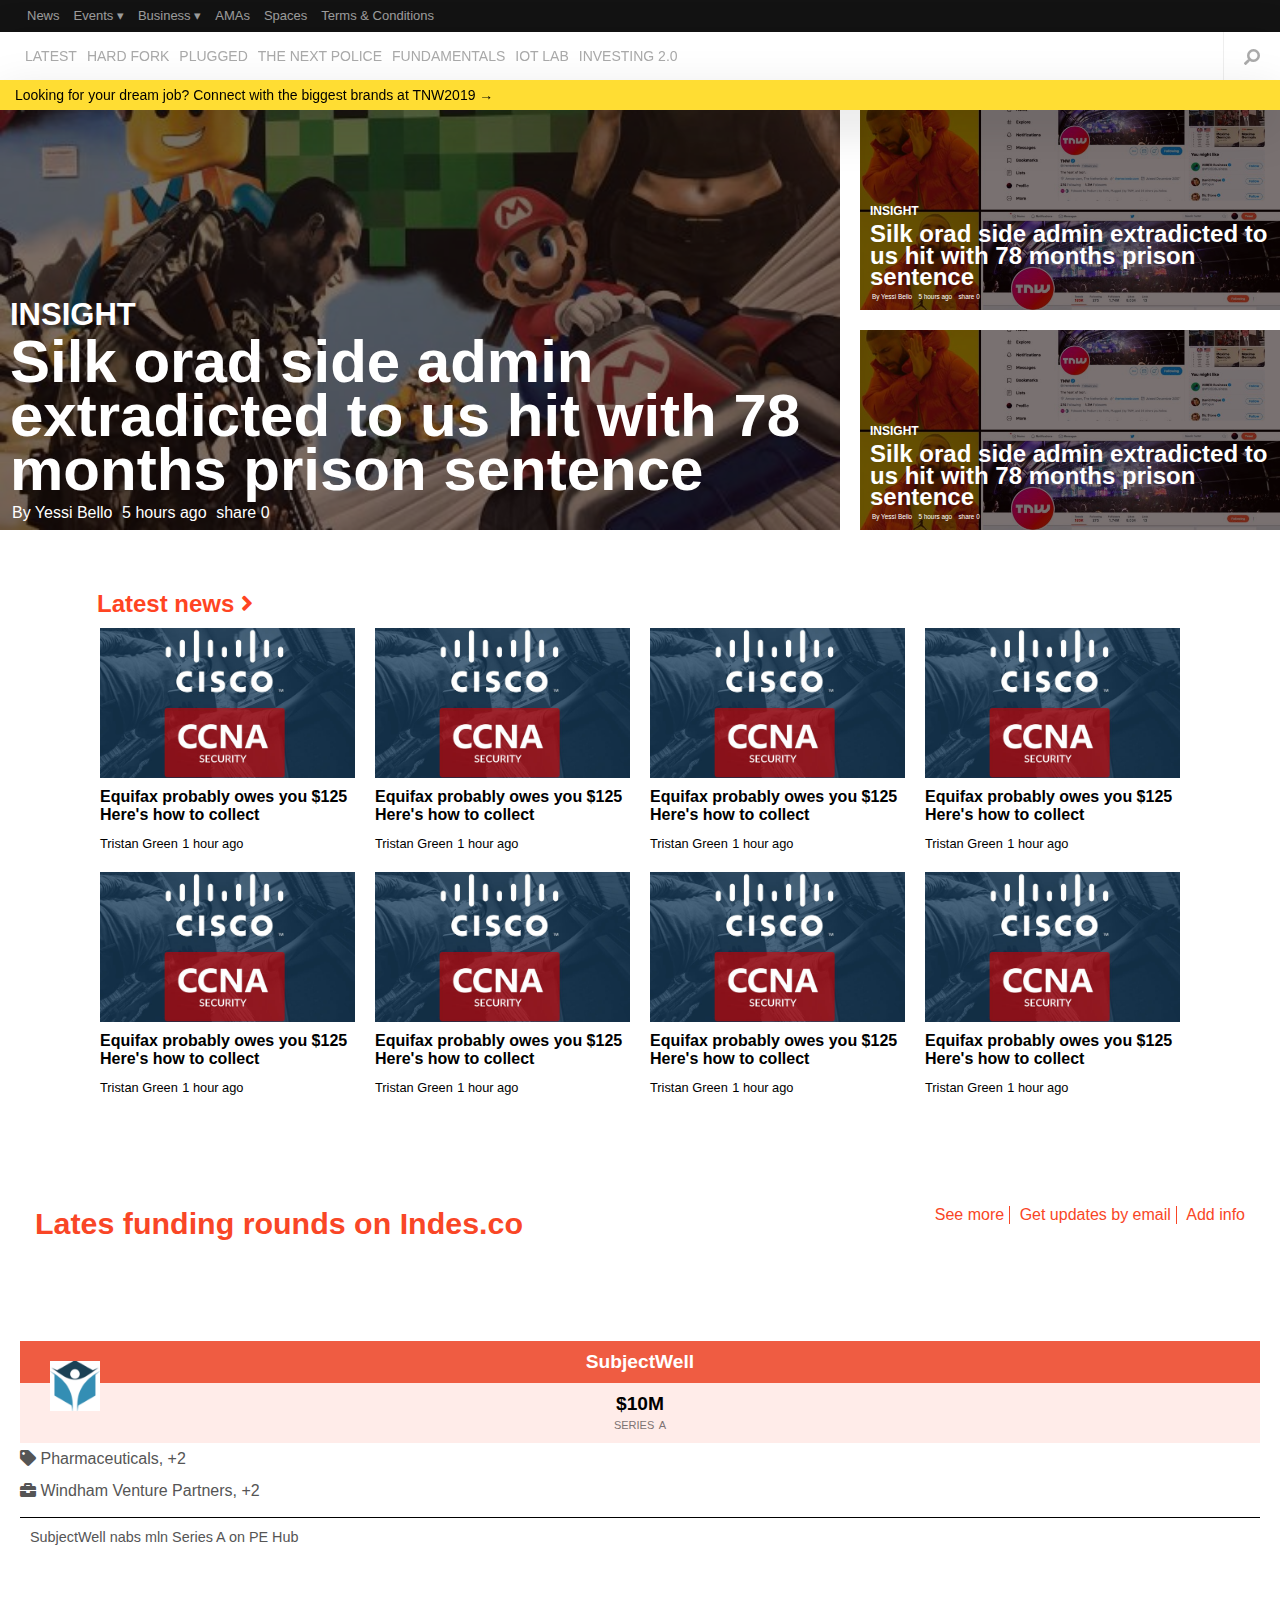
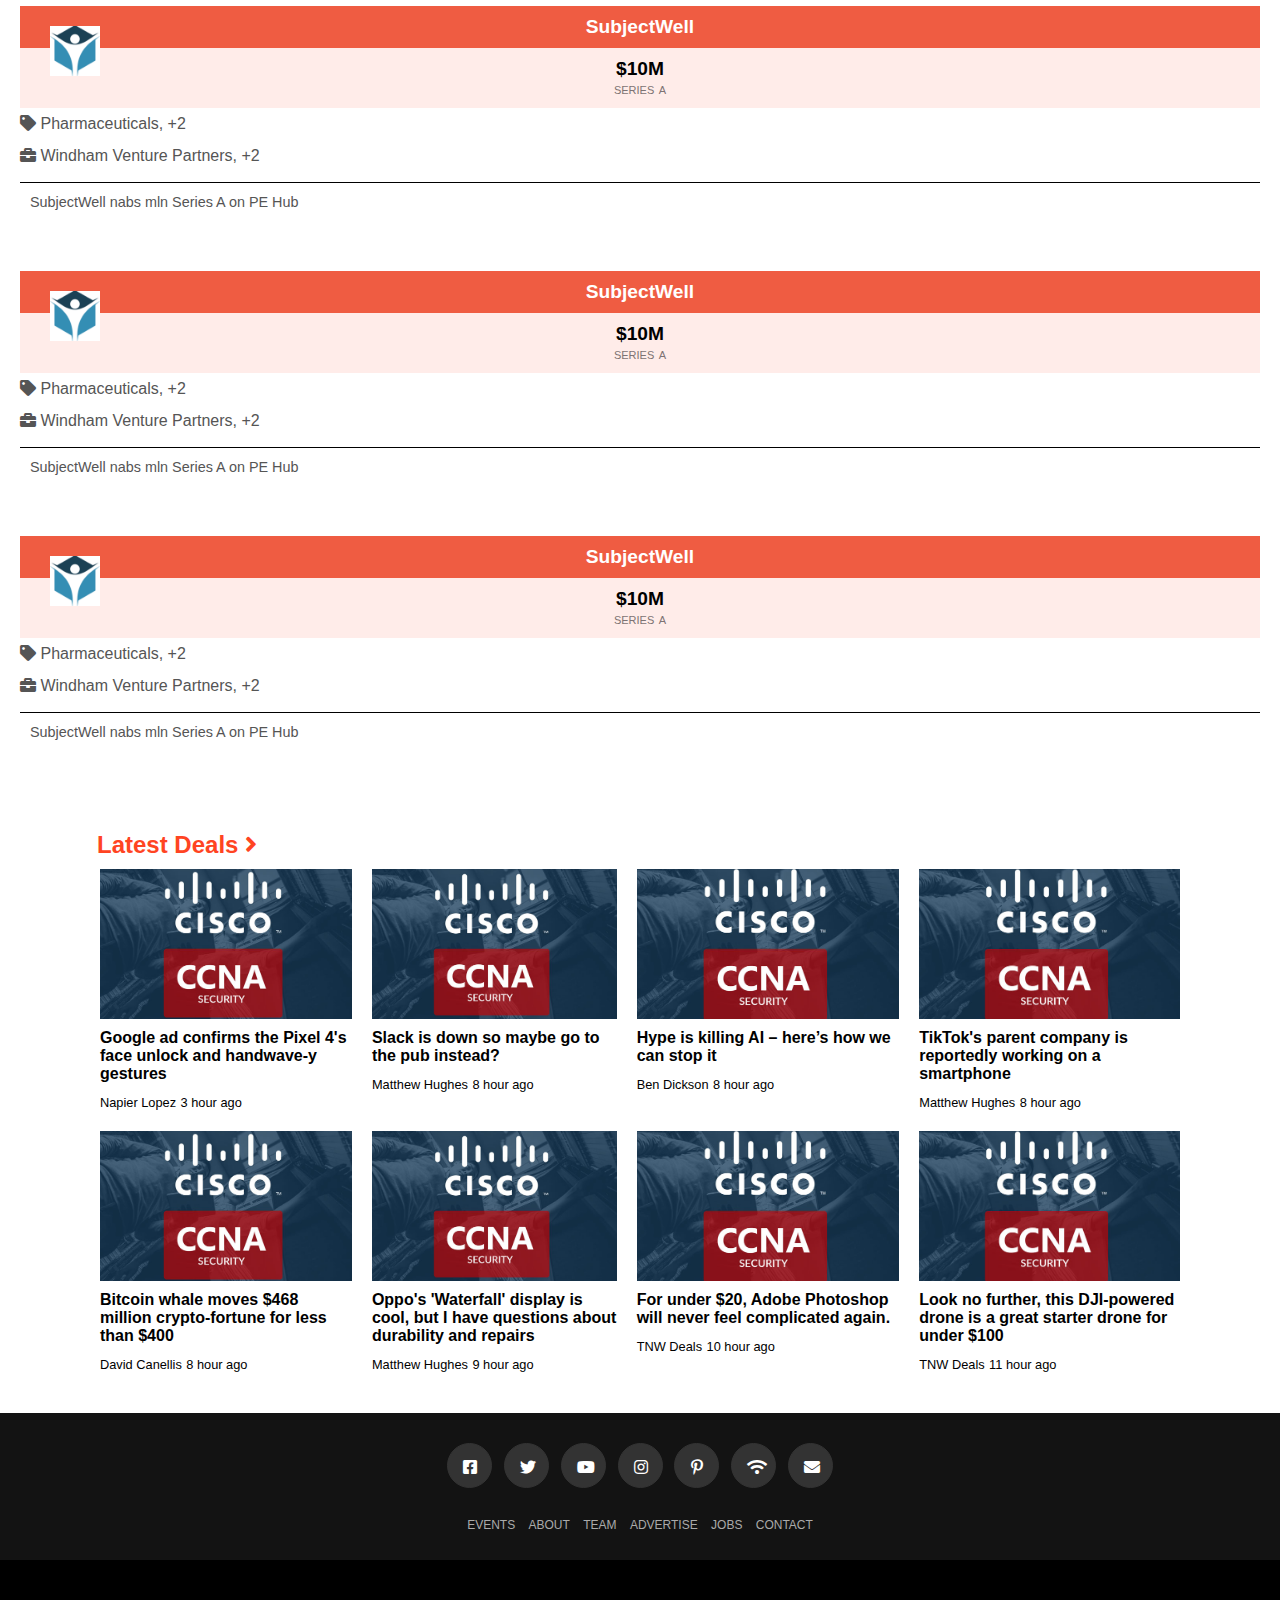
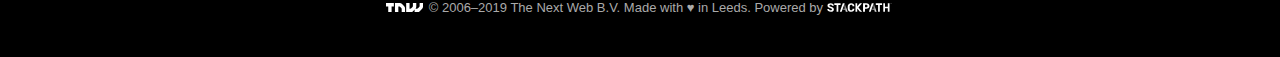
==== index.html @ 48c2e146 "Edited -> main div|" ====
<html>
    <head>
        <link rel="stylesheet" href="css/style.css">
        <link rel="stylesheet" href="https://use.fontawesome.com/releases/v5.8.1/css/all.css">
    </head>
    <body>
      <header>
        <div class="logo" >
            <img alt="The Next Web" src="photos/tnw.svg">
          </div>
          <ul class="topnav">
            <li><a class="news" href="#">News</a></li>
            <li class="dropdown">
              <a href="#" class="dropbtn">Events ▾</a>
              <div class="dropdown-content">
                <a href="#">TNW Conference 2019</a>
                <a class="last-drop" href="#">Hard Fork Decentralized 2018</a>
              </div>
            </li>
            <li class="dropdown">
              <a href="#" class="dropbtn">Business ▾</a>
              <div class="dropdown-content" >
                <a href="#">Index</a>
                <a class="last-drop" href="#">TNW X</a>
              </div>
            </li>
            <li><a href="#">AMAs</a></li>
            <li><a href="#">Spaces</a></li>
            <li><a href="#">Terms &amp; Conditions</a></li>
          </ul>
        
          <nav class="nav"  >
            <div class="logo2">
              <img id="logo2img" alt="The Next Web" src="photos//tnw.svg">
              <div class="logo2-dropdown-content">
                <a href="#">News</a>
                <a href="#">Events</a>
                <a href="#">Index</a>
                <a href="#">TQ</a>
                <a href="#">Deals</a>
                <a href="#">Answers</a>
                <a href="#">TNW X</a>
              </div>
            </div>
        
            <ul class="mainnav">
              <li><a>LATEST</a></li>
              <li><a>HARD FORK</a></li>
              <li><a>PLUGGED</a></li>
              <li><a>THE NEXT POLICE</a></li>
              <li><a>FUNDAMENTALS</a></li>
              <li class="dropout"><a>IOT LAB</a></li>
              <li class="dropout"><a>INVESTING 2.0</a></li>
            </ul>
            <div class="navright">
                    <i class="fas fa-search"></i>
                    <div class="bars">
                    <i class="fas fa-bars"></i>
                    </div>
            </div>
          </nav>
          <div class="navmsg">
                Looking for your dream job? Connect with the biggest brands at TNW2019 →
          </div>
      </header>

      <main>
        <section id="grid-one">
            <article id="grid-one-div-one">
                <div style="display: none;" id="displaced-div">
                how are you
                </div>
                <header class="grid-one-header">
                    <div class="grid-one-header-content">
                        <h5 class="grid-one-heading">insight</h5>
                        <h2 class="grid-one-small-heading" id="grid-one-biggest-heading">Silk orad side admin extradicted to us hit with 78 months prison sentence</h2>
                        <ul class="grid-one-list">
                            <li><a href="#">By Yessi Bello</a></li>
                            <li><a href="#"> 5 hours ago</a></li>
                            <li><a href="#">share 0</a></li>
                        </ul>
                    </div>
                    
                </header>
            </article>
            <article id="grid-one-div-two">
                <header class="grid-one-header">
                    <div class="grid-one-header-content">
                        <h5 class="grid-one-heading">insight</h5>
                        <h2 class="grid-one-small-heading" id="grid-one-biggest-heading">Silk orad side admin extradicted to us hit with 78 months prison sentence</h2>
                        <ul class="grid-one-list">
                            <li><a href="#">By Yessi Bello</a></li>
                            <li><a href="#"> 5 hours ago</a></li>
                            <li><a href="#">share 0</a></li>
                        </ul>
                    </div>
                    
                </header>
            </article>
            <article id="grid-one-div-three">
                <header class="grid-one-header">
                    <div class="grid-one-header-content">
                        <h5 class="grid-one-heading">insight</h5>
                        <h2 class="grid-one-small-heading" id="grid-one-biggest-heading">Silk orad side admin extradicted to us hit with 78 months prison sentence</h2>
                        <ul class="grid-one-list">
                            <li><a href="#">By Yessi Bello</a></li>
                            <li><a href="#"> 5 hours ago</a></li>
                            <li><a href="#">share 0</a></li>
                        </ul>
                    </div>
                    
                </header>
            </article>
        </section>
        
        <section id="grid-two" class="grid-two">
            <h2 class="grid-two-header-two">
                <a class="grid-two-link" href="#">Latest news  <i class="fas fa-angle-right"></i></a>
            </h2>
            <ul class="grid-two-primary-list">
                <li>
                    <div class="grid-two-inner-grid">
                        <a href="#" class="grid-two-picture"></a>
                        <h4 class="grid-two-header-four"><a href="#">Equifax probably owes you $125 Here's how to collect</a></h4>
                        <ul class="grid-two-secondary-list">
                            <li>Tristan Green</li>
                            <li>1 hour ago</li>
                        </ul>
                    </div>
                </li>
                <li>
                    <div class="grid-two-inner-grid">
                        <a href="#" class="grid-two-picture"></a>
                        <h4 class="grid-two-header-four"><a href="#">Equifax probably owes you $125 Here's how to collect</a></h4>
                        <ul class="grid-two-secondary-list">
                            <li>Tristan Green</li>
                            <li>1 hour ago</li>
                        </ul>
                    </div>
                </li>
                <li>
                    <div class="grid-two-inner-grid">
                        <a href="#" class="grid-two-picture"></a>
                        <h4 class="grid-two-header-four"><a href="#">Equifax probably owes you $125 Here's how to collect</a></h4>
                        <ul class="grid-two-secondary-list">
                            <li>Tristan Green</li>
                            <li>1 hour ago</li>
                        </ul>
                    </div>
                </li>
                <li>
                    <div class="grid-two-inner-grid">
                        <a href="#" class="grid-two-picture"></a>
                        <h4 class="grid-two-header-four"><a href="#">Equifax probably owes you $125 Here's how to collect</a></h4>
                        <ul class="grid-two-secondary-list">
                            <li>Tristan Green</li>
                            <li>1 hour ago</li>
                        </ul>
                    </div>
                </li>
                <li>
                    <div class="grid-two-inner-grid">
                        <a href="#" class="grid-two-picture"></a>
                        <h4 class="grid-two-header-four"><a href="#">Equifax probably owes you $125 Here's how to collect</a></h4>
                        <ul class="grid-two-secondary-list">
                            <li>Tristan Green</li>
                            <li>1 hour ago</li>
                        </ul>
                    </div>
                </li>
                <li>
                    <div class="grid-two-inner-grid">
                        <a href="#" class="grid-two-picture"></a>
                        <h4 class="grid-two-header-four"><a href="#">Equifax probably owes you $125 Here's how to collect</a></h4>
                        <ul class="grid-two-secondary-list">
                            <li>Tristan Green</li>
                            <li>1 hour ago</li>
                        </ul>
                    </div>
                </li>
                <li>
                    <div class="grid-two-inner-grid">
                        <a href="#" class="grid-two-picture"></a>
                        <h4 class="grid-two-header-four"><a href="#">Equifax probably owes you $125 Here's how to collect</a></h4>
                        <ul class="grid-two-secondary-list">
                            <li>Tristan Green</li>
                            <li>1 hour ago</li>
                        </ul>
                    </div>
                </li>
                <li>
                    <div class="grid-two-inner-grid">
                        <a href="#" class="grid-two-picture"></a>
                        <h4 class="grid-two-header-four"><a href="#">Equifax probably owes you $125 Here's how to collect</a></h4>
                        <ul class="grid-two-secondary-list">
                            <li>Tristan Green</li>
                            <li>1 hour ago</li>
                        </ul>
                    </div>
                </li>
            </ul>        
        </section>
        
        <section id="grid-three">
            <article class="grid-three-direct-child" id="grid-three-header-div">
                <h2 id="grid-three-header"><a class="grid-three-header-div-links" href="#">Lates funding rounds on Indes.co</a></h2>
                <div class="grid-three-header-div-links-container">
                    <a href="#" class="grid-three-header-div-links grid-links-with-border">See more</a>
                    <a href="#" class="grid-three-header-div-links grid-links-with-border">Get updates by email</a>
                    <a href="#" class="grid-three-header-div-links">Add info</a>                
                </div>
                
            </article>
            <article class="grid-three-direct-child" id="grid-three-content-div">
                <div class="grid-three-content-div-content">
                    <a class="grid-three-content-div-main-link" href="#">
                        <img class="grid-three-content-div-image" src="photos/2e76059785eea074440a624e8d79013df0a69453.png">
                        <h4 class="grid-three-content-header-four-first">SubjectWell</h4>
                        <div>
                            <h4 class="grid-three-content-header-four-second">$10M</h4>
                            <h5 class="grid-three-content-header-five">series a</h5>
                        </div>
                    </a>
                    <div class="grid-three-content-div-main-div">
                        <a class="grid-three-content-main-div-link" href="#">
                             <i class="fas fa-tag"></i>
                            <span>Pharmaceuticals, +2</span>
                        </a>
                        <a class="grid-three-content-main-div-link" href="#">
                            <i class="fas fa-briefcase"></i>
                            <span>Windham Venture Partners, +2</span>
                        </a>
                    </div>
                    <ul class="grid-three-content-div-main-list">
                        <li>
                            <a href="#">
                            SubjectWell nabs mln Series A
                            <span> on PE Hub</span>
                            </a>
                        </li>
                    </ul>
                </div>
                
                <div class="grid-three-content-div-content">
                    <a class="grid-three-content-div-main-link" href="#">
                        <img class="grid-three-content-div-image" src="photos/2e76059785eea074440a624e8d79013df0a69453.png">
                        <h4 class="grid-three-content-header-four-first">SubjectWell</h4>
                        <div>
                            <h4 class="grid-three-content-header-four-second">$10M</h4>
                            <h5 class="grid-three-content-header-five">series a</h5>
                        </div>
                    </a>
                    <div class="grid-three-content-div-main-div">
                        <a class="grid-three-content-main-div-link" href="#">
                             <i class="fas fa-tag"></i>
                            <span>Pharmaceuticals, +2</span>
                        </a>
                        <a class="grid-three-content-main-div-link" href="#">
                            <i class="fas fa-briefcase"></i>
                            <span>Windham Venture Partners, +2</span>
                        </a>
                    </div>
                    <ul class="grid-three-content-div-main-list">
                        <li>
                            <a href="#">
                            SubjectWell nabs mln Series A
                            <span> on PE Hub</span>
                            </a>
                        </li>
                    </ul>
                </div>
                
                <div class="grid-three-content-div-content">
                    <a class="grid-three-content-div-main-link" href="#">
                        <img class="grid-three-content-div-image" src="photos/2e76059785eea074440a624e8d79013df0a69453.png">
                        <h4 class="grid-three-content-header-four-first">SubjectWell</h4>
                        <div>
                            <h4 class="grid-three-content-header-four-second">$10M</h4>
                            <h5 class="grid-three-content-header-five">series a</h5>
                        </div>
                    </a>
                    <div class="grid-three-content-div-main-div">
                        <a class="grid-three-content-main-div-link" href="#">
                             <i class="fas fa-tag"></i>
                            <span>Pharmaceuticals, +2</span>
                        </a>
                        <a class="grid-three-content-main-div-link" href="#">
                            <i class="fas fa-briefcase"></i>
                            <span>Windham Venture Partners, +2</span>
                        </a>
                    </div>
                    <ul class="grid-three-content-div-main-list">
                        <li>
                            <a href="#">
                            SubjectWell nabs mln Series A
                            <span> on PE Hub</span>
                            </a>
                        </li>
                    </ul>
                </div>
                
                <div class="grid-three-content-div-content" id="grid-three-content-div-exception">
                    <a class="grid-three-content-div-main-link" href="#">
                        <img class="grid-three-content-div-image" src="photos/2e76059785eea074440a624e8d79013df0a69453.png">
                        <h4 class="grid-three-content-header-four-first">SubjectWell</h4>
                        <div>
                            <h4 class="grid-three-content-header-four-second">$10M</h4>
                            <h5 class="grid-three-content-header-five">series a</h5>
                        </div>
                    </a>
                    <div class="grid-three-content-div-main-div">
                        <a class="grid-three-content-main-div-link" href="#">
                             <i class="fas fa-tag"></i>
                            <span>Pharmaceuticals, +2</span>
                        </a>
                        <a class="grid-three-content-main-div-link" href="#">
                            <i class="fas fa-briefcase"></i>
                            <span>Windham Venture Partners, +2</span>
                        </a>
                    </div>
                    <ul class="grid-three-content-div-main-list">
                        <li>
                            <a href="#">
                            SubjectWell nabs mln Series A
                            <span> on PE Hub</span>
                            </a>
                        </li>
                    </ul>
                </div>
                
            </article>
        </section>

        <section id="grid-two" class="grid-two">
            <h2 class="grid-two-header-two">
                <a class="grid-two-link" href="#">Latest Deals <i class="fas fa-angle-right"></i></a>
            </h2>
            <ul class="grid-two-primary-list">
                <li>
                    <div class="grid-two-inner-grid">
                        <a href="#" class="grid-two-picture"></a>
                        <h4 class="grid-two-header-four"><a href="#">Google ad confirms the Pixel 4's face unlock and handwave-y gestures</a></h4>
                        <ul class="grid-two-secondary-list">
                            <li>Napier Lopez</li>
                            <li>3 hour ago</li>
                        </ul>
                    </div>
                </li>
                <li>
                    <div class="grid-two-inner-grid">
                        <a href="#" class="grid-two-picture"></a>
                        <h4 class="grid-two-header-four"><a href="#">Slack is down so maybe go to the pub instead?</a></h4>
                        <ul class="grid-two-secondary-list">
                            <li>Matthew Hughes</li>
                            <li>8 hour ago</li>
                        </ul>
                    </div>
                </li>
                <li>
                    <div class="grid-two-inner-grid">
                        <a href="#" class="grid-two-picture"></a>
                        <h4 class="grid-two-header-four"><a href="#">Hype is killing AI – here’s how we can stop it</a></h4>
                        <ul class="grid-two-secondary-list">
                            <li>Ben Dickson</li>
                            <li>8 hour ago</li>
                        </ul>
                    </div>
                </li>
                <li>
                    <div class="grid-two-inner-grid">
                        <a href="#" class="grid-two-picture"></a>
                        <h4 class="grid-two-header-four"><a href="#">TikTok's parent company is reportedly working on a smartphone</a></h4>
                        <ul class="grid-two-secondary-list">
                            <li>Matthew Hughes</li>
                            <li>8 hour ago</li>
                        </ul>
                    </div>
                </li>
                <li>
                    <div class="grid-two-inner-grid">
                        <a href="#" class="grid-two-picture"></a>
                        <h4 class="grid-two-header-four"><a href="#">Bitcoin whale moves $468 million crypto-fortune for less than $400</a></h4>
                        <ul class="grid-two-secondary-list">
                            <li>David Canellis</li>
                            <li>8 hour ago</li>
                        </ul>
                    </div>
                </li>
                <li>
                    <div class="grid-two-inner-grid">
                        <a href="#" class="grid-two-picture"></a>
                        <h4 class="grid-two-header-four"><a href="#">Oppo's 'Waterfall' display is cool, but I have questions about durability and repairs</a></h4>
                        <ul class="grid-two-secondary-list">
                            <li>Matthew Hughes</li>
                            <li>9 hour ago</li>
                        </ul>
                    </div>
                </li>
                <li>
                    <div class="grid-two-inner-grid">
                        <a href="#" class="grid-two-picture"></a>
                        <h4 class="grid-two-header-four"><a href="#">For under $20, Adobe Photoshop will never feel complicated again.</a></h4>
                        <ul class="grid-two-secondary-list">
                            <li>TNW Deals</li>
                            <li>10 hour ago</li>
                        </ul>
                    </div>
                </li>
                <li>
                    <div class="grid-two-inner-grid">
                        <a href="#" class="grid-two-picture"></a>
                        <h4 class="grid-two-header-four"><a href="#">Look no further, this DJI-powered drone is a great starter drone for under $100</a></h4>
                        <ul class="grid-two-secondary-list">
                            <li>TNW Deals</li>
                            <li>11 hour ago</li>
                        </ul>
                    </div>
                </li>
            </ul>        
        </section>
    </main>
      
      <footer>
          <div class="foottop">
            <div class="iwraper">
              <i class="fab fa-facebook-square"></i>
              <i class="fab fa-twitter"></i>
              <i class="fab fa-youtube"></i>
              <i class="fab fa-instagram"></i>
              <i class="fab fa-pinterest-p"></i>
              <i class="fas fa-wifi" id="wifi"></i>
              <i class="fas fa-envelope" id="envelope"></i>
            </div>
      
            <div class="footlist">
              <span>EVENTS</span>
              <span>ABOUT</span>
              <span>TEAM</span>
              <span>ADVERTISE</span>
              <span>JOBS</span>
              <span>CONTACT</span>
            </div>
          </div>
      
          <div class="footbot">
            <span><img src="photos/tnw2.svg"> © 2006–2019 The Next Web B.V.</span>
            <span>Made with <b>♥</b> in Leeds.</span>
            <span>Powered by <img src="photos/stackpath.svg"> </span> </div>
        </footer>
    </body>
</html>
---- css/style.css ----
* {
	box-sizing: border-box;
}

body,
html {
	margin: 0px;
	min-height: 100%;
	font-family: 'Arimo', sans-serif;
}

/**
	Header

*/

/*top bar*/
.topnav {
    margin: 0;
	padding-left: 20px;
	list-style-type: none;
	overflow: hidden;
	background-color: #131313;
	height: 32px;
}

.topnav li {
	float: left;
	list-style: none;
}

.topnav li a {
	display: inline-block;
	text-align: center;
	padding: 0px 7px;
	text-decoration: none;
	font-size: 13px;
	line-height: 32px;
	color: #fff9;
}
.topnav li a:hover {
	color: white;
}

/* Logo */
.logo {
	display: none;
	position: fixed;
	top: 0;
	left: 0;
	width: 106px;
	height: 80px;
	background-color: #f42;
	background: linear-gradient(to bottom right, #c09, #f42 85%);
	text-align: center;
	z-index: 33;
}

.logo img {
	width: 80px;
	padding-top: 30px;
	-webkit-transition: padding-top 1s;
	transition: padding-top 1s;
	z-index: 3;
}

.news {
	color: white;
}
.dropdown:hover .dropdown-content {
	display: block;
}
.dropdown-content {
	display: none;
	position: absolute;
	background-color: #131313;
	top: 32px;
	width: 220px;
	text-align: left;
	z-index: 999;
}

.dropdown-content a {
	color: #fff9;
	font-size: 13px;
	text-decoration: none;
	display: block;
	width: 100%;
	text-align: left !important;
	padding-left: 10px;
}
.last-drop {
	border-top: 1px solid #ffffff1a;
}

/*left*/
.nav {
	background: #fff;
	-webkit-box-shadow: 0 0 32px rgba(0, 0, 0, 0.15);
	box-shadow: 0 0 32px rgba(0, 0, 0, 0.15);
	height: 48px;
	left: 0;
	position: sticky;
	right: 0;
	top: 0;
	z-index: 9;
	overflow: hidden;
}
.logo2 img {
	width: 70px;
	height: 35px;
	padding-top: 16px;
	-webkit-transition: padding-top 1s;
	transition: padding-top 1s;
	z-index: 9;
}
.logo{
    display: block;
}
.logo2{
    display: none;
}
.logo2:hover,
.logo:hover {
	background-image: url(../photos/home-1.gif);
}
.hide {
    display: none;
 }

.logo2:hover .logo2-dropdown-content {
	max-height: 1000px;
}
.logo2-dropdown-content {
	position: absolute;
	background-color: #131313;
	top: 78px;
	left: 0;
	width: 106px;
	text-align: center;
	z-index: 9;
	max-height: 0px;
	overflow: hidden;
	transition: max-height .5s;
}

.logo2-dropdown-content a {
	display: block;
	color: #fff9;
	font-size: 13px;
	text-decoration: none;
	width: 100%;
	padding: 8px;
}

.logo2-dropdown-content a:hover {
	color: #fff;
}

.mainnav {
	list-style-type: none;
	margin: 0;
    padding-left: 120px;
}

.mainnav li {
	float: left;
	flex-direction: row;
	flex-wrap: nowrap;
	list-style: none;
}

.mainnav li a {
	display: inline-block;
	text-align: center;
	padding: 0px 5px;
	text-decoration: none;
	font-size: 14px;
	line-height: 48px;
	color: #aaa;
}
.icon-search-dark{
    background-image: url(icon-search-dark.png);
}

/*Right*/

.navright {
	display: flex;
	float: right;
	z-index: 999;
}
.fa-search {
	color: #aaa;
	padding: 17px 20px;
	-webkit-transform: scaleX(-1);
	transform: scaleX(-1);
	border-right: 1px solid #eeeeee;
	cursor: pointer;
}
.bars {
	display: none;
}

.fa-bars {
	display: none;
	color: #f42;
	font-size: 23px;
	margin: 14px 5px;
    cursor: pointer;
    padding-right:20px;
}
.navmsg {
	position: sticky;
	top: 48px;
	height: 30px;
	width: 100%;
	color: #000;
	background-color: #fd3;
	z-index: 99;
	line-height: 30px;
	font-size: 14px;
	padding-left: 15px;
	box-shadow: 0 16px 48px #00000026;
}





@media screen and ( min-width: 1025px ) {
    .topnav,
    .mainnav {
		padding-left: 20px;
    }
    .logo{
        display: none;
    }
    #grid-two {
        padding: 30px 90px;
    }
}

@media only screen and (max-width: 1024px) {
    .topnav,
	.mainnav {
		padding-left: 120px;
	}
    .logo {
		display: block;
		height: 80px;
    }
    .dropout {
		display: none;
    }
    .bars {
		display: block;
    }
    .navmsg {
		padding-left: 120px;
	}
}

@media only screen and (max-width: 768px) {
    .topnav,
	.mainnav {
		display: none;
	}
    .logo {
		display: block;
		height: 48px;
	}

	.logo img {
		padding-top: 16px;
    }
    .navmsg {
		padding-left: 0px;
		text-align: center;
	}
}

@media only screen and (max-width: 480px){
    .fa-search {
		order: 2;
		border-left: 1px solid #eeeeee;
    }
    .bars {
        padding: 0px 5px;
		order: 3;
    }
    .navmsg {
		font-size: 11px;
	}
}
/*
	header

*/


* {
    padding: 0;
    margin: 0;
    text-decoration: none;
}

/*Grid one start*/


#grid-one {
    display: grid;
    grid-template-columns: 1fr;
    grid-template-rows: repeat(3, 150px);
    grid-gap: 5px;
    color: white;
    } 

.grid-one-heading{
    font-variant: small-caps;
    font-size: 1.1em;   
}

.grid-one-list{
    list-style: none;
}

.grid-one-list li{
    display: inline;
    font-size: 0.8em;
    padding: 2px;
    
}

.grid-one-list li a {
    color: white;
}


#grid-one-div-one {
    background: url(../photos/Museum-Wall-Mural-516x270.jpg);
    width: 100%;
    background-size: cover;
    background-position: center;
    background-attachment: inherit;
    background-repeat: no-repeat;
    display: flex;
    align-items: flex-end;
}

#grid-one-div-two {
    background: url(../photos/twitter-new-design-old-design-chrome-firefox-switch-796x450.jpg);
    background-size: cover;
    background-position: center;
    background-attachment: inherit;
    background-repeat: no-repeat;
    display: flex;
    align-items: flex-end;
}

#grid-one-div-three {
   background: url(../photos/twitter-new-design-old-design-chrome-firefox-switch-796x450.jpg);
   background-size: cover;
    background-position: center;
    background-attachment: inherit;
    background-repeat: no-repeat;
    display: flex;
    align-items: flex-end;
}

.grid-one-header {  
    background: #1001018f;
    line-height: 0.9;
    height: 100%;
    display: flex;
    align-items: flex-end;
}

.grid-one-heading{
    padding-bottom: 5px;
}

.grid-one-small-heading{
    padding-bottom: 5px;
}

.grid-one-header-content {
    padding: 10px;
   
}

@media screen and (min-width: 800px){
    #grid-one {
        display: grid;
        grid-template-columns: 2fr 1fr;
        grid-template-rows: auto auto;
        grid-gap: 20px;
    }
    #grid-one-div-one {
        grid-column: 1 / 2;
        grid-row: 1/-1;
        
    }
    
    #grid-one-div-one {
        font-size: 1.5em;
    }
}

@media screen and (min-width: 1150px){
    #grid-one {
        display: grid;
        grid-template-columns: 2fr 1fr;
        grid-template-rows: repeat(2, 200px);
        grid-gap: 20px;
    }
    #grid-one-div-one {
        grid-column: 1 / 2;
        grid-row: 1/-1;
        
    }
   .grid-one-list{
        font-size: 0.5em;
    }
    
    #grid-one-div-one {
        font-size: 2.5em;
    }
    #grid-one-div-two {
        font-size: 1em
    }
     #grid-one-div-three {
        font-size: 1em
    }
}


/*Grid one end*/

/*Grid two start*/

#grid-two {
    max-width: 1700px;
    margin: 0 auto;
    margin-top: 30px;
}

.grid-two {
    padding: 30px 15px;
}

#grid-two h2{
    font-weight:bold;
    padding-left: 7px; 
}

#grid-two h2 a {
    color: #f42;
}

#grid-two h2 a:hover {
    color: black;
}

#grid-two a {
    color: black;
}

#grid-two a:hover {
    color: #f42;
}

.grid-two-picture {

    background: url(../photos/sale_18113_primary_image.jpg);
    background-position: center;
    background-size: cover;
    grid-row: 1 / -1;
    background-attachment: inherit;
    
    
} 

.grid-two-inner-grid {
    display: grid;
    grid-gap: 10px;
    grid-template-columns: 100px auto;
    grid-template-rows: auto auto;
    padding: 10px;
    align-items: ;
}

.grid-two-primary-list {
    list-style: none;

}

.grid-two-header-four {
    width: 100%;
}

.grid-two-header-four a{
    width: 100%;
}

.grid-two-secondary-list {
    list-style: none;
    align-self: end;
}

.grid-two-secondary-list li{
    display: inline;
    font-size: 0.8em;
    font-weight: lighter;
    
}

@media screen and (min-width: 650px){
   .grid-two-inner-grid {
    display: grid;
    grid-gap: 10px;
    grid-template-columns: 1fr;
    grid-template-rows: 150px;
    padding: 10px;
    align-items: ;
    }
    
    .grid-two-primary-list {
    display: grid;
    grid-template-columns: repeat(3, auto);
    }
    
}

@media screen and (min-width: 1100px){
    .grid-two-primary-list {
    display: grid;
    grid-template-columns: repeat(4, auto);
    }
}

/*Grid two end*/

/*Grid three start*/

#grid-three-header-div {
    padding: 30px;
    margin-top: 30px;
    
}

#grid-three-header-div h2 {
    font-size: 1.9em;
}

.grid-three-header-div-links {
    display: block;
    padding-top: 10px;
    color: #f94626;
}

.grid-three-header-div-links:hover {
    color: black;
}

@media screen and (min-width: 650px){
    .grid-three-header-div-links {
    display: inline-block;
    padding: 0 5px;
    color: #f94626;
    margin-top: 10px;
    }
    .grid-links-with-border {
        border-right: 1.5px solid #f94626;
    }
}

@media screen and (min-width: 1100px){
    #grid-three-header-div {
        display: flex;
        justify-content: space-between; 
    }   
}

#grid-three-content-div{
    padding:20px;
}

.grid-three-content-header-four-first{
    color: white;
    background: #ef5c42;
    padding: 10px;
    font-size: 1.2em;
    text-align: center;
    
}



.grid-three-content-div-main-link div{
    text-align: center;
    background: #ffece9;
    color: black;
    padding: 10px
}

.grid-three-content-header-four-second{
    font-size: 1.2em;
}

.grid-three-content-header-five {
    font-weight: 100;
    color: #7d7373;
    font-variant: small-caps;
    font-size: 1em;
}

.grid-three-content-div-image {
    width: 50px;
    position: relative;
    top: 70px;
    left: 30px;
    
}

.grid-three-content-main-div-link {
    display: block;
    color: #555;
    font-weight: 100;
    line-height: 2;
    
}

.grid-three-content-div-main-list {
    list-style: none;
    border-top: 1px solid black;
    margin-top: 10px;
    padding: 10px;
    
}

.grid-three-content-div-main-list a{
    color: #555;
    font-size: 0.9em;
}

@media screen and (min-width: 600px){
    #grid-three-content-div {
        display: grid;
        grid-template-rows: repeat(3, ifr);
    }
}
/*Grid three end*/




/**
	Footer

*/
.foottop {
	padding: 30px;
	height: 160px;
	margin-bottom: -13px;
	padding-bottom: 0px;
	background-color: #131313;
}

.iwraper {
	width: 100%;
	text-align: center;
}

.foottop i {
	background-color: #333;
	color: white;
	padding: 15px;
	margin: 0px 0.3% 0px 0.3%;
	border-radius: 50%;
	width: 45px;
	height: 45px;
	cursor: pointer;
	border: 1px solid #333;
}

.foottop i:hover {
	background-color: #131313;
}

.footlist {
	padding-top: 30px;
	width: 100%;
	font-size: 12px;
	color: #aaa;
	text-align: center;
}

.footlist span {
	margin: 0px 5px 0px 5px;
	cursor: pointer;
}

.footlist span:hover {
	color: #fff;
}

.footbot {
	margin: 0px;
	width: 100%;
	height: 97px;
	background-color: black;
	color: #aaa;
	font-size: 13px;
	padding: 40px;
	text-align: center;
}

.footbot span img {
	display: inline-block;
	vertical-align: baseline;
	height: 9px;
	margin-right: 2px;
}
/*
	Footer

*/
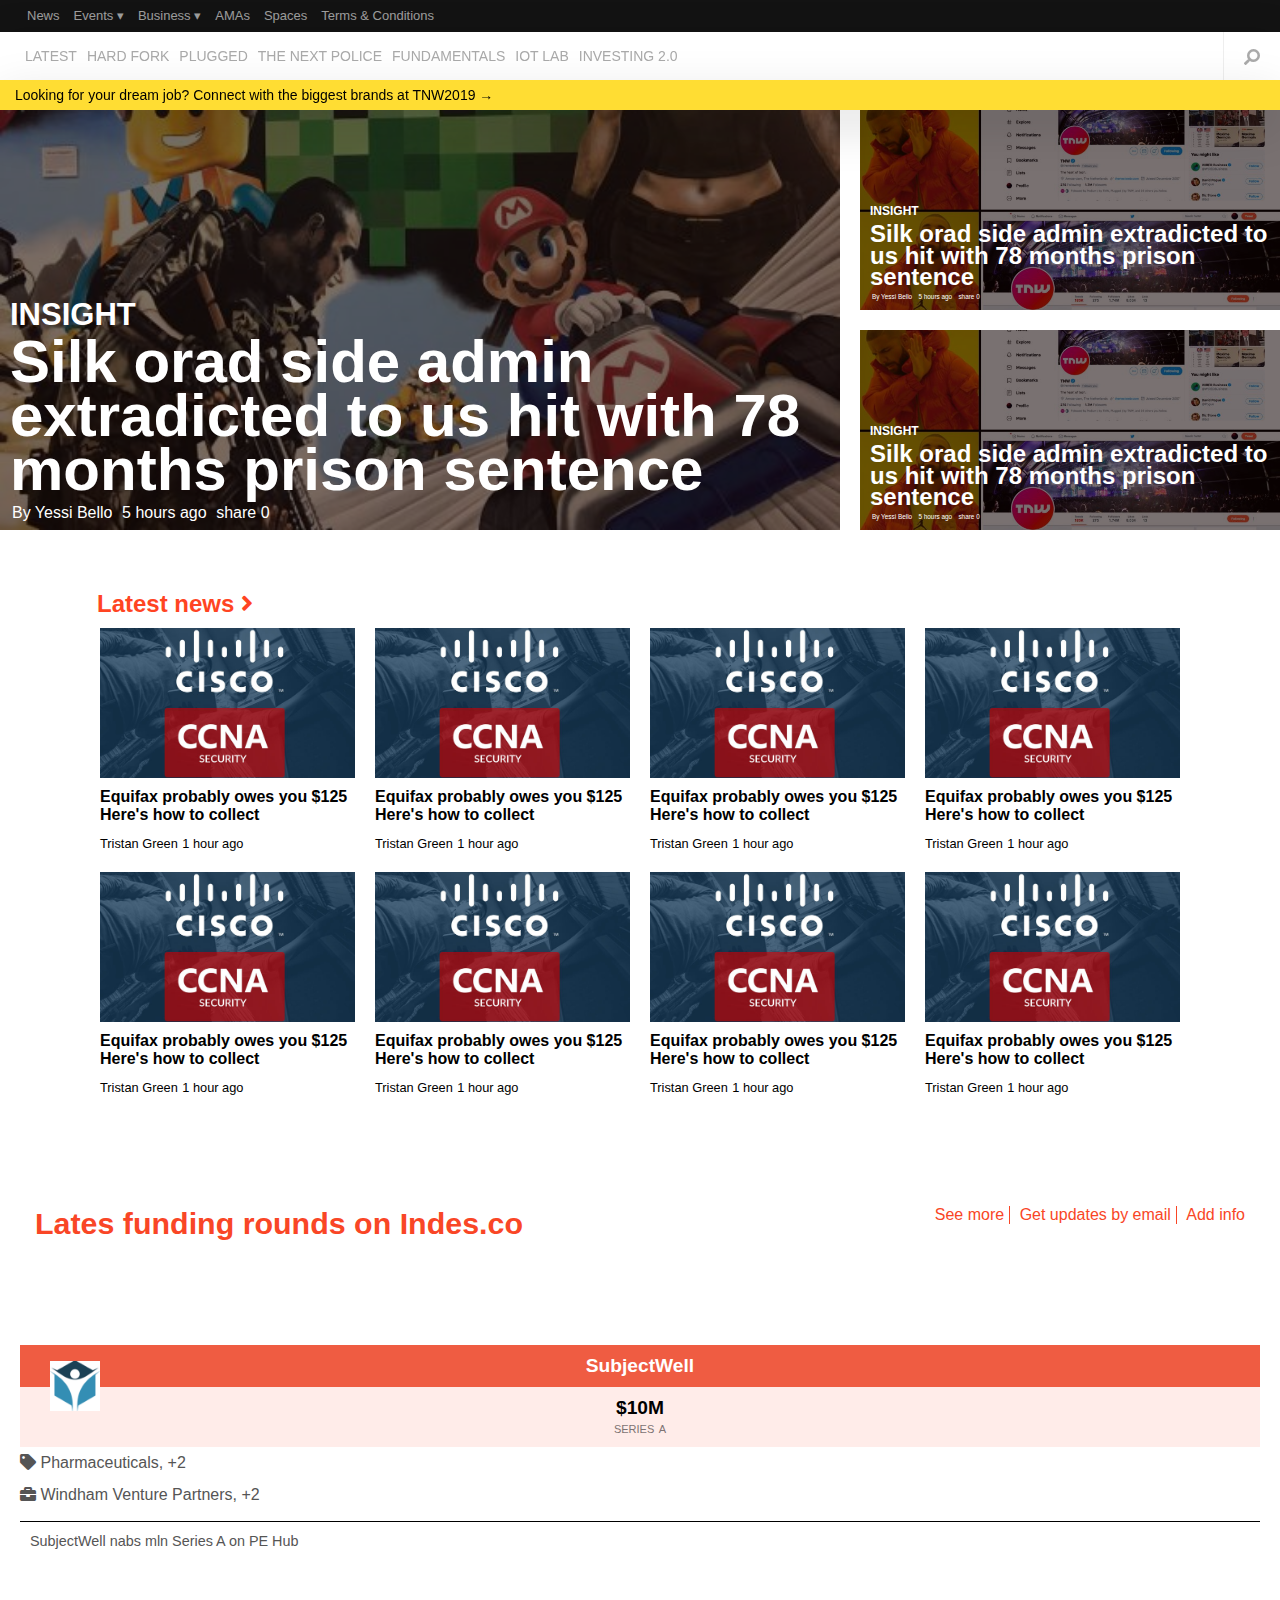
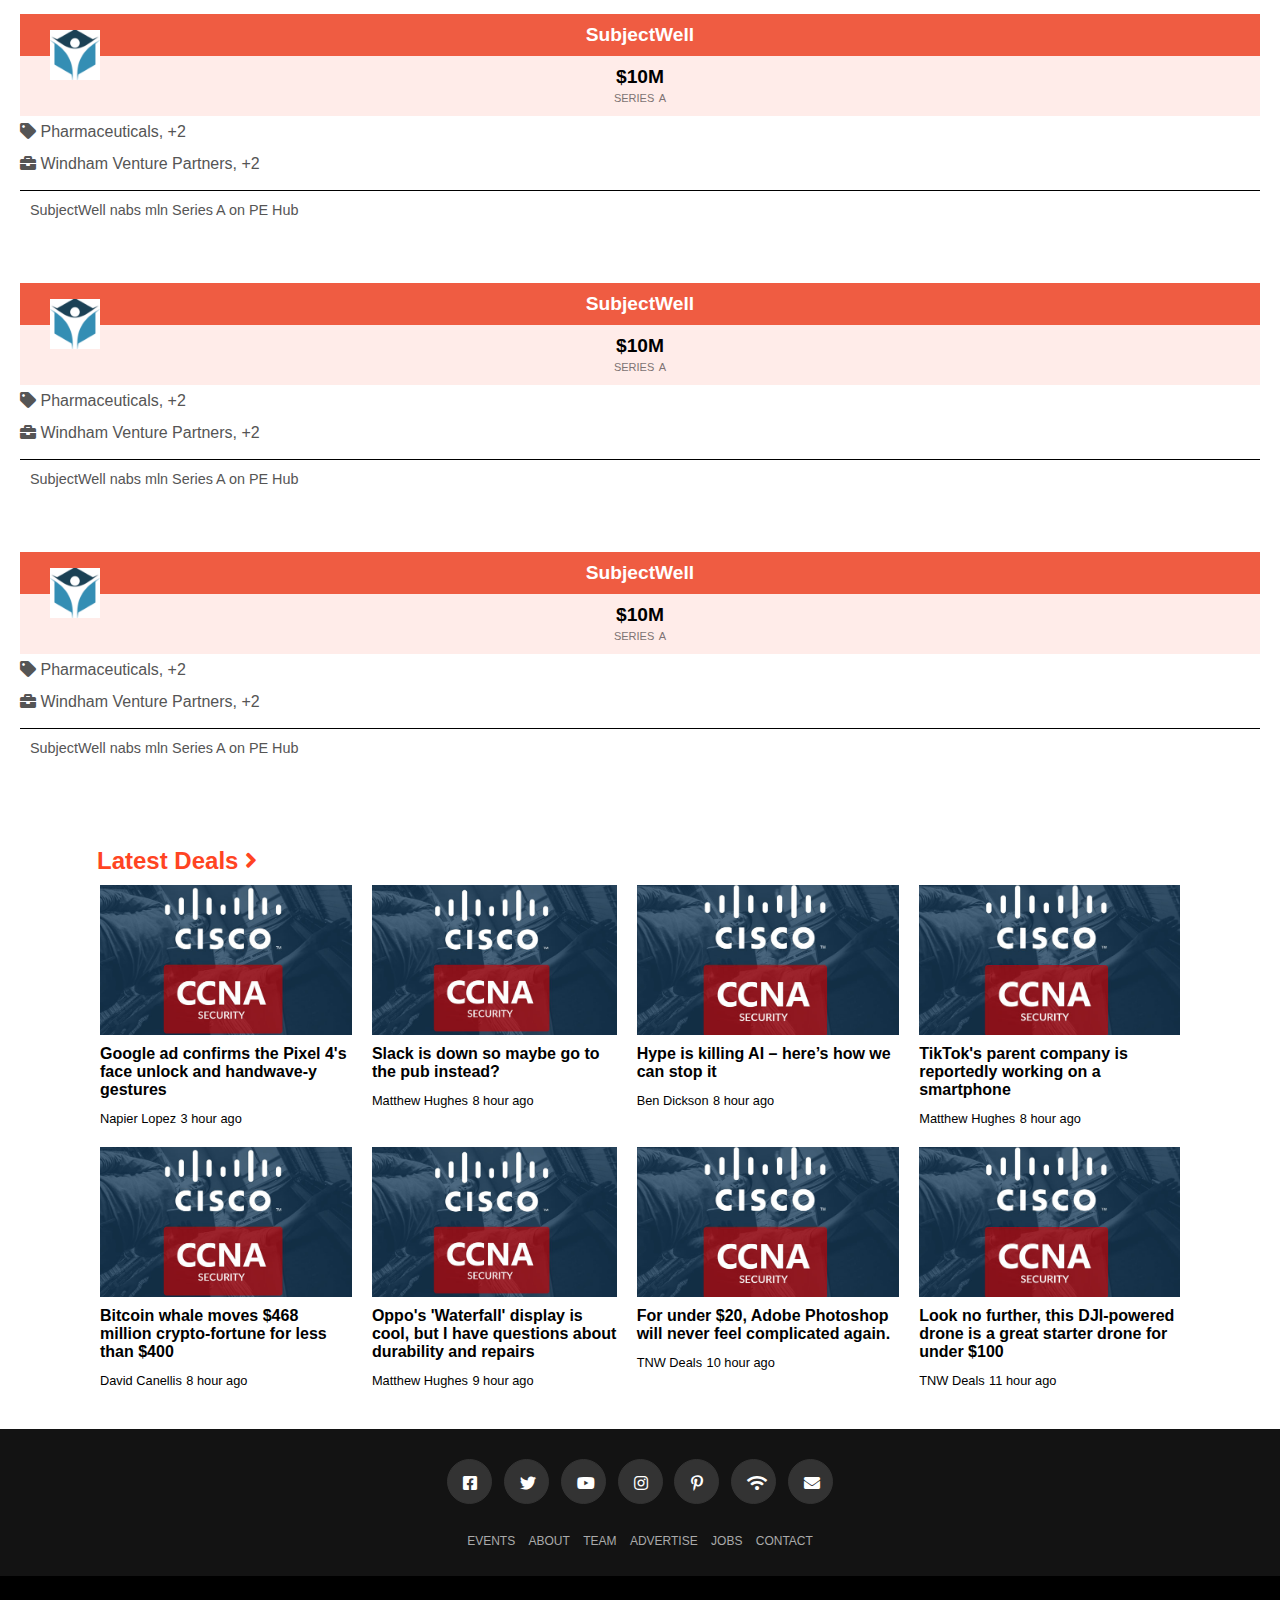
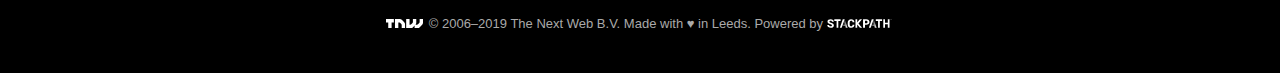
==== commit 4f1c386a: "Validated the html thought - validator.w3.org rules" ====
--- a/index.html
+++ b/index.html
@@ -1,6 +1,10 @@
-<html>
+<!DOCTYPE html>
+<html lang="en">
     <head>
         <link rel="stylesheet" href="css/style.css">
+        <meta charset="UTF-8">
+        <title>TNW</title>
+        <meta name='viewport' content='initial-scale=1,maximum-scale=1' />
         <link rel="stylesheet" href="https://use.fontawesome.com/releases/v5.8.1/css/all.css">
     </head>
     <body>
@@ -65,7 +69,7 @@
       </header>
 
       <main>
-        <section id="grid-one">
+        <section id="grid-one"> <h2 style="display: none;">sss</h2>
             <article id="grid-one-div-one">
                 <div style="display: none;" id="displaced-div">
                 how are you
@@ -73,7 +77,7 @@
                 <header class="grid-one-header">
                     <div class="grid-one-header-content">
                         <h5 class="grid-one-heading">insight</h5>
-                        <h2 class="grid-one-small-heading" id="grid-one-biggest-heading">Silk orad side admin extradicted to us hit with 78 months prison sentence</h2>
+                        <h2 class="grid-one-small-heading" id="grid-one-biggest-heading1">Silk orad side admin extradicted to us hit with 78 months prison sentence</h2>
                         <ul class="grid-one-list">
                             <li><a href="#">By Yessi Bello</a></li>
                             <li><a href="#"> 5 hours ago</a></li>
@@ -87,7 +91,7 @@
                 <header class="grid-one-header">
                     <div class="grid-one-header-content">
                         <h5 class="grid-one-heading">insight</h5>
-                        <h2 class="grid-one-small-heading" id="grid-one-biggest-heading">Silk orad side admin extradicted to us hit with 78 months prison sentence</h2>
+                        <h2 class="grid-one-small-heading" id="grid-one-biggest-heading2">Silk orad side admin extradicted to us hit with 78 months prison sentence</h2>
                         <ul class="grid-one-list">
                             <li><a href="#">By Yessi Bello</a></li>
                             <li><a href="#"> 5 hours ago</a></li>
@@ -101,7 +105,7 @@
                 <header class="grid-one-header">
                     <div class="grid-one-header-content">
                         <h5 class="grid-one-heading">insight</h5>
-                        <h2 class="grid-one-small-heading" id="grid-one-biggest-heading">Silk orad side admin extradicted to us hit with 78 months prison sentence</h2>
+                        <h2 class="grid-one-small-heading" id="grid-one-biggest-heading3">Silk orad side admin extradicted to us hit with 78 months prison sentence</h2>
                         <ul class="grid-one-list">
                             <li><a href="#">By Yessi Bello</a></li>
                             <li><a href="#"> 5 hours ago</a></li>
@@ -113,7 +117,7 @@
             </article>
         </section>
         
-        <section id="grid-two" class="grid-two">
+        <section id="grid-two1" class="grid-two">
             <h2 class="grid-two-header-two">
                 <a class="grid-two-link" href="#">Latest news  <i class="fas fa-angle-right"></i></a>
             </h2>
@@ -201,7 +205,7 @@
             </ul>        
         </section>
         
-        <section id="grid-three">
+        <section id="grid-three"><h2 style="display: none;">sss</h2>
             <article class="grid-three-direct-child" id="grid-three-header-div">
                 <h2 id="grid-three-header"><a class="grid-three-header-div-links" href="#">Lates funding rounds on Indes.co</a></h2>
                 <div class="grid-three-header-div-links-container">
@@ -214,7 +218,7 @@
             <article class="grid-three-direct-child" id="grid-three-content-div">
                 <div class="grid-three-content-div-content">
                     <a class="grid-three-content-div-main-link" href="#">
-                        <img class="grid-three-content-div-image" src="photos/2e76059785eea074440a624e8d79013df0a69453.png">
+                        <img class="grid-three-content-div-image" alt="missing image" src="photos/2e76059785eea074440a624e8d79013df0a69453.png">
                         <h4 class="grid-three-content-header-four-first">SubjectWell</h4>
                         <div>
                             <h4 class="grid-three-content-header-four-second">$10M</h4>
@@ -243,7 +247,7 @@
                 
                 <div class="grid-three-content-div-content">
                     <a class="grid-three-content-div-main-link" href="#">
-                        <img class="grid-three-content-div-image" src="photos/2e76059785eea074440a624e8d79013df0a69453.png">
+                        <img class="grid-three-content-div-image" alt="missing image" src="photos/2e76059785eea074440a624e8d79013df0a69453.png">
                         <h4 class="grid-three-content-header-four-first">SubjectWell</h4>
                         <div>
                             <h4 class="grid-three-content-header-four-second">$10M</h4>
@@ -272,7 +276,7 @@
                 
                 <div class="grid-three-content-div-content">
                     <a class="grid-three-content-div-main-link" href="#">
-                        <img class="grid-three-content-div-image" src="photos/2e76059785eea074440a624e8d79013df0a69453.png">
+                        <img class="grid-three-content-div-image" alt="missing image" src="photos/2e76059785eea074440a624e8d79013df0a69453.png">
                         <h4 class="grid-three-content-header-four-first">SubjectWell</h4>
                         <div>
                             <h4 class="grid-three-content-header-four-second">$10M</h4>
@@ -301,7 +305,7 @@
                 
                 <div class="grid-three-content-div-content" id="grid-three-content-div-exception">
                     <a class="grid-three-content-div-main-link" href="#">
-                        <img class="grid-three-content-div-image" src="photos/2e76059785eea074440a624e8d79013df0a69453.png">
+                        <img class="grid-three-content-div-image" alt="missing image" src="photos/2e76059785eea074440a624e8d79013df0a69453.png">
                         <h4 class="grid-three-content-header-four-first">SubjectWell</h4>
                         <div>
                             <h4 class="grid-three-content-header-four-second">$10M</h4>
@@ -331,7 +335,7 @@
             </article>
         </section>
 
-        <section id="grid-two" class="grid-two">
+        <section id="grid-two2" class="grid-two">
             <h2 class="grid-two-header-two">
                 <a class="grid-two-link" href="#">Latest Deals <i class="fas fa-angle-right"></i></a>
             </h2>
@@ -443,9 +447,9 @@
           </div>
       
           <div class="footbot">
-            <span><img src="photos/tnw2.svg"> © 2006–2019 The Next Web B.V.</span>
+            <span><img alt="missing image" src="photos/tnw2.svg"> © 2006–2019 The Next Web B.V.</span>
             <span>Made with <b>♥</b> in Leeds.</span>
-            <span>Powered by <img src="photos/stackpath.svg"> </span> </div>
+            <span>Powered by <img alt="missing image" src="photos/stackpath.svg"> </span> </div>
         </footer>
     </body>
 </html>--- a/css/style.css
+++ b/css/style.css
@@ -236,7 +236,7 @@
     .logo{
         display: none;
     }
-    #grid-two {
+    #grid-two1, #grid-two2 {
         padding: 30px 90px;
     }
 }
@@ -439,7 +439,7 @@
 
 /*Grid two start*/
 
-#grid-two {
+.grid-two {
     max-width: 1700px;
     margin: 0 auto;
     margin-top: 30px;
@@ -449,24 +449,24 @@
     padding: 30px 15px;
 }
 
-#grid-two h2{
+.grid-two h2{
     font-weight:bold;
     padding-left: 7px; 
 }
 
-#grid-two h2 a {
+.grid-two h2 a {
     color: #f42;
 }
 
-#grid-two h2 a:hover {
+.grid-two h2 a:hover {
     color: black;
 }
 
-#grid-two a {
+.grid-two a {
     color: black;
 }
 
-#grid-two a:hover {
+.grid-two a:hover {
     color: #f42;
 }
 
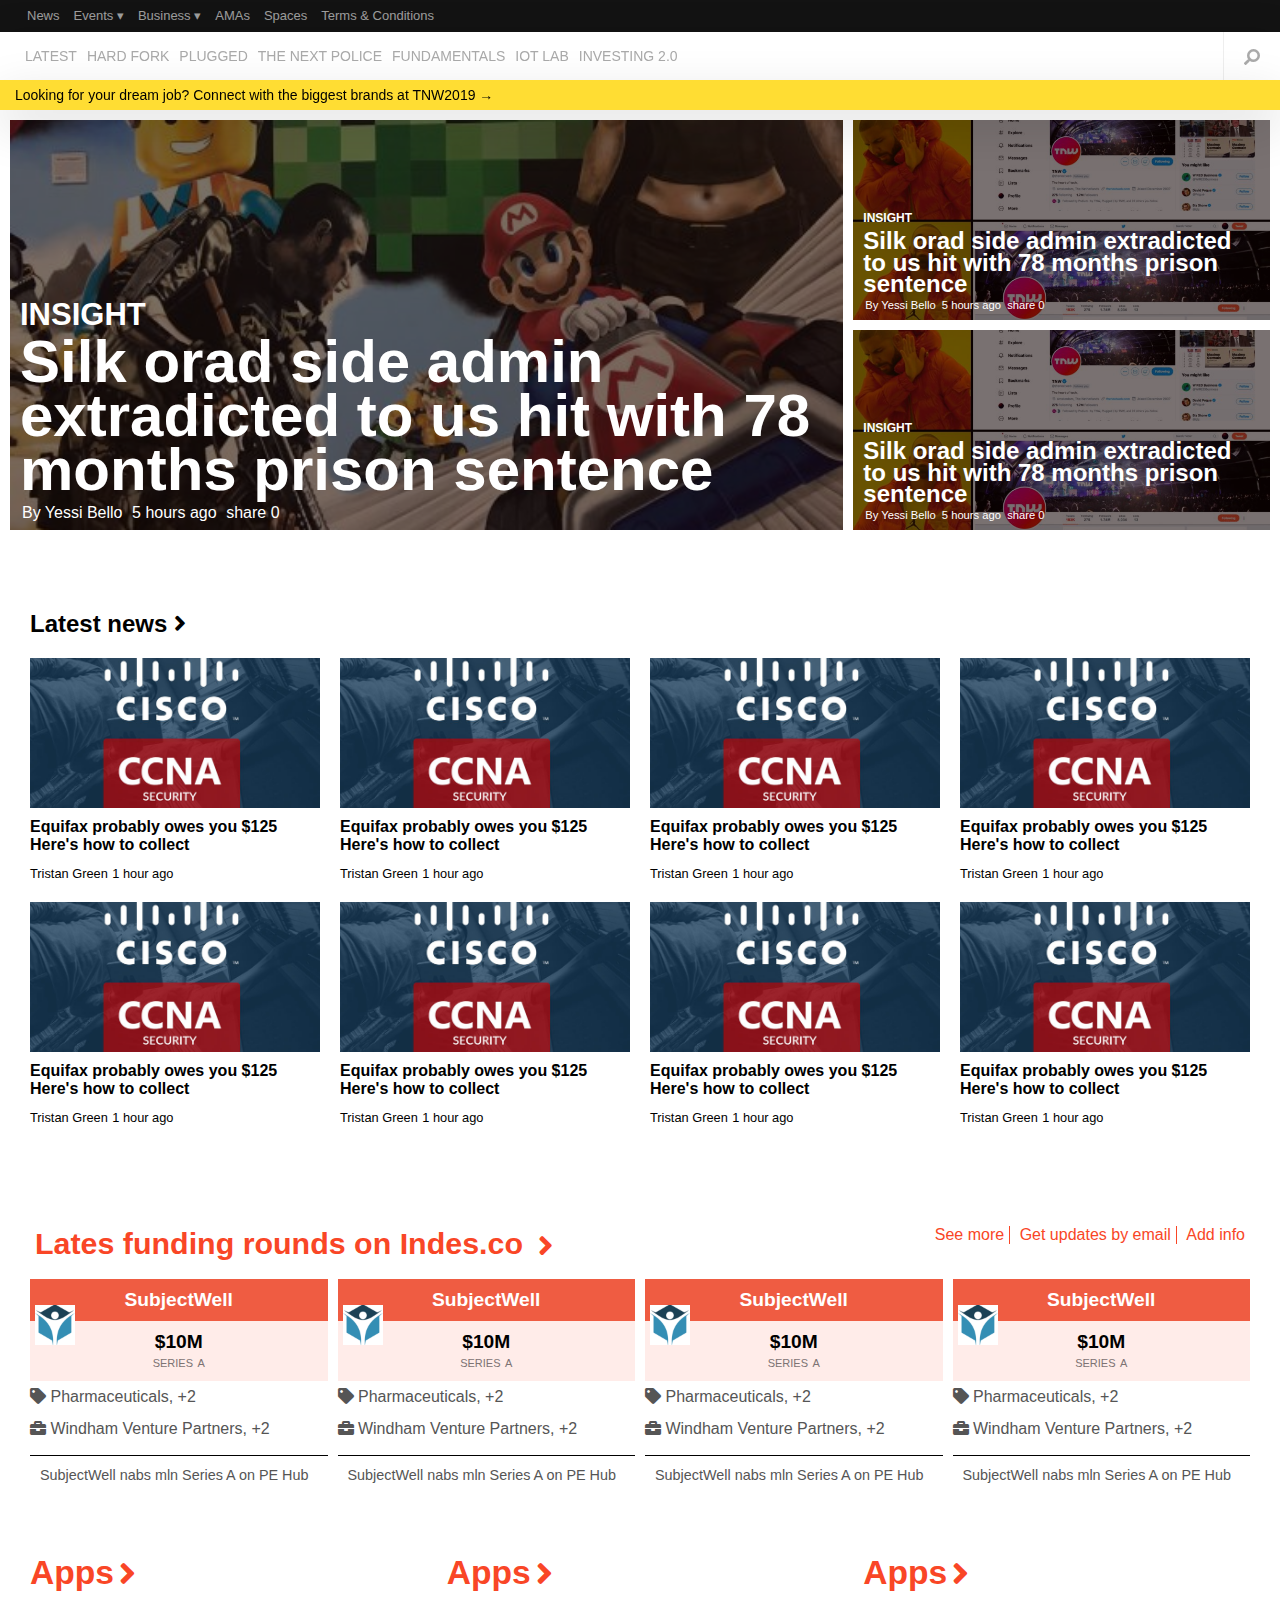
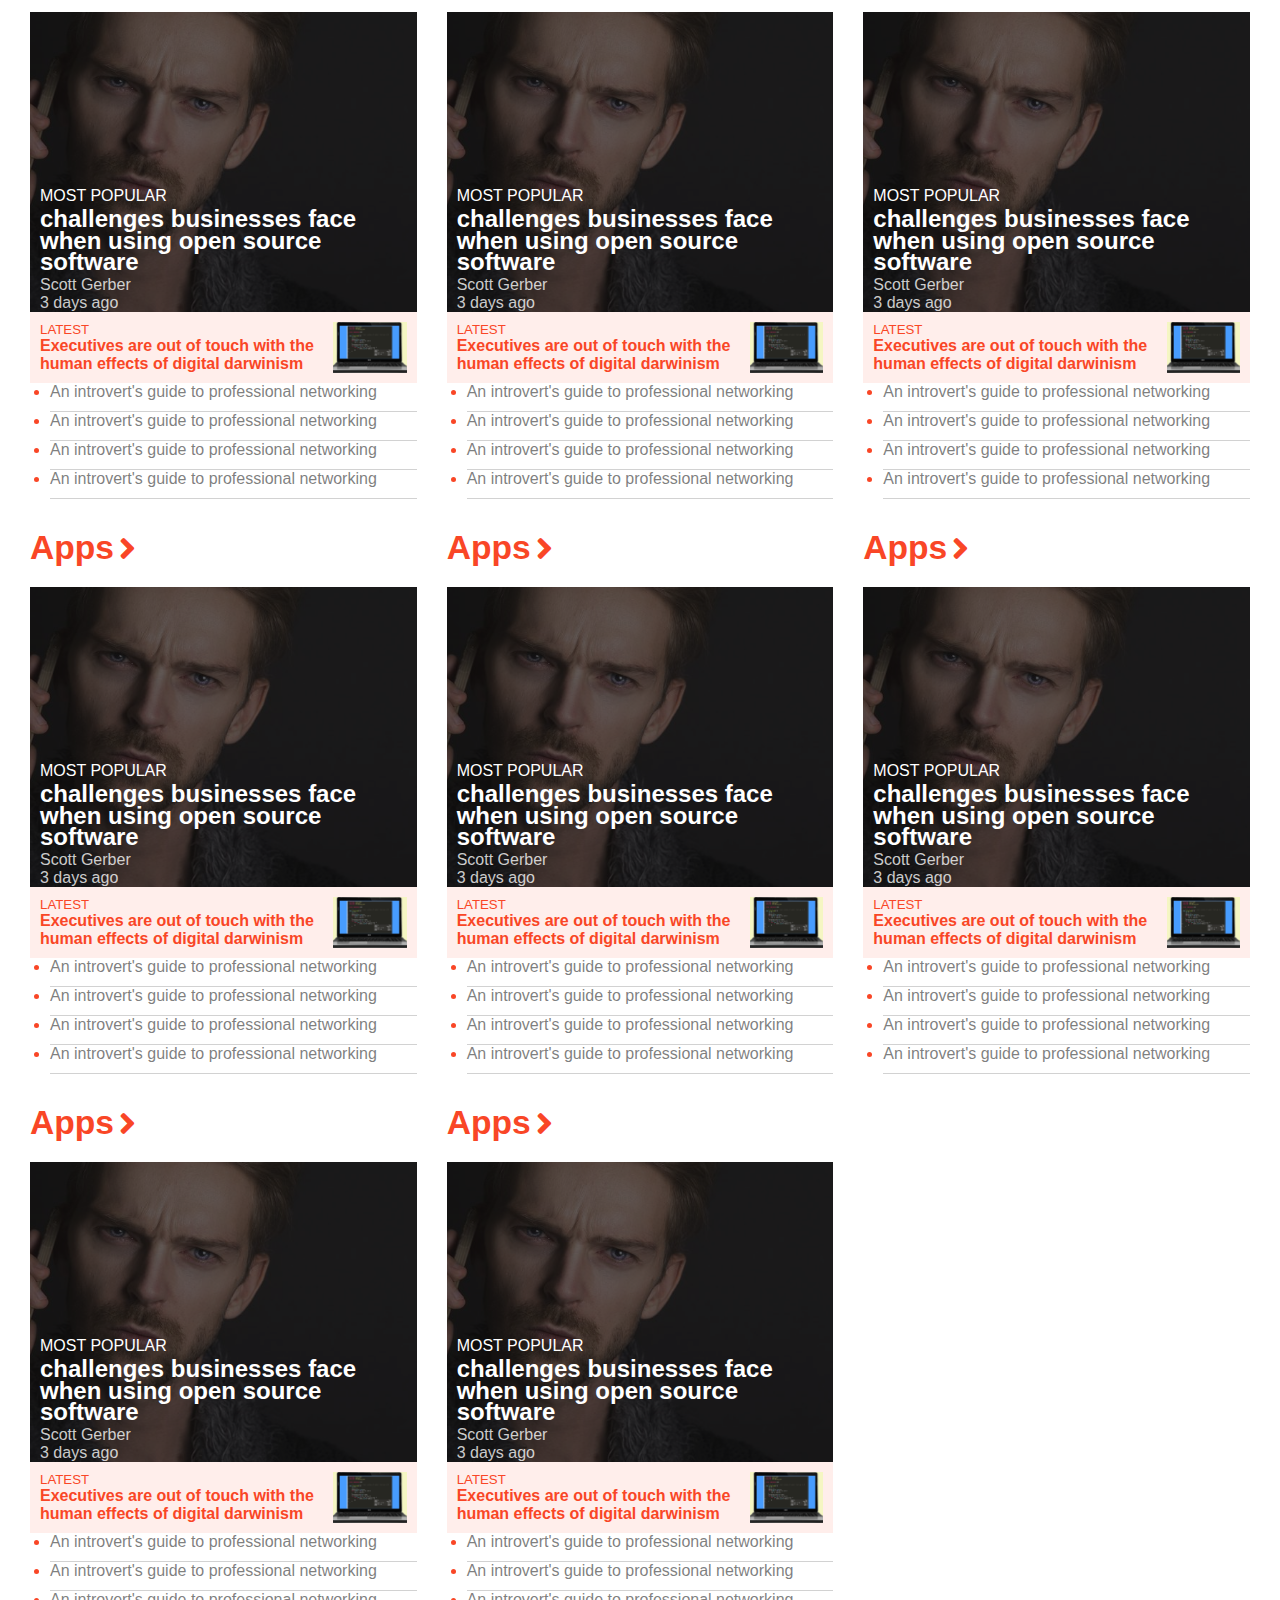
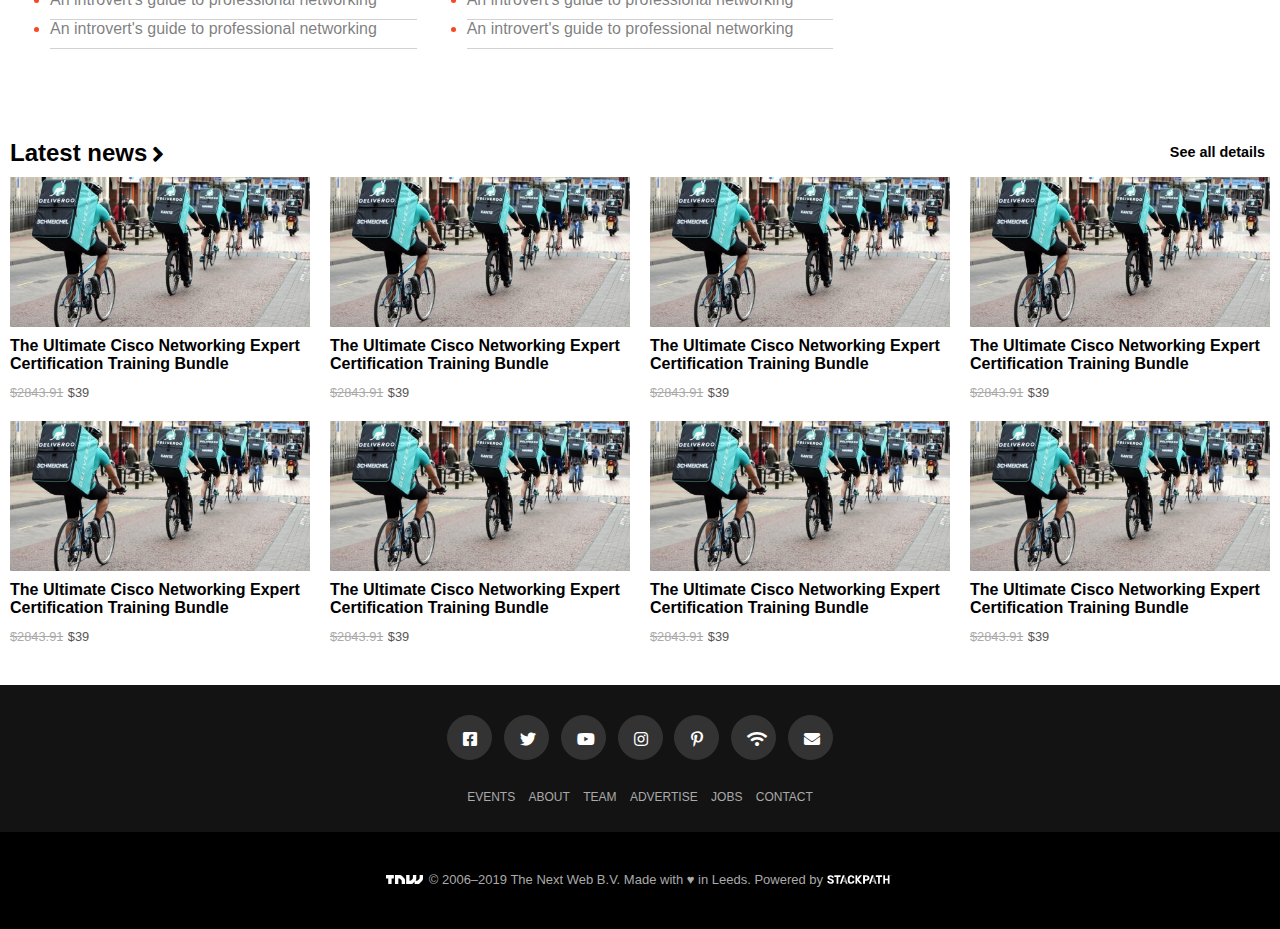
==== commit 9ed8e33e: "worked on the responsiveness of the fifth section" ====
--- a/index.html
+++ b/index.html
@@ -76,8 +76,8 @@
                 </div>
                 <header class="grid-one-header">
                     <div class="grid-one-header-content">
-                        <h5 class="grid-one-heading">insight</h5>
-                        <h2 class="grid-one-small-heading" id="grid-one-biggest-heading1">Silk orad side admin extradicted to us hit with 78 months prison sentence</h2>
+                        <h5 class="grid-one-heading"><a href="#" style="color: white;">insight</a></h5>
+                        <h2 class="grid-one-small-heading" id="grid-one-biggest-heading1"><a href="#" style="color: white;">Silk orad side admin extradicted to us hit with 78 months prison sentence</a></h2>
                         <ul class="grid-one-list">
                             <li><a href="#">By Yessi Bello</a></li>
                             <li><a href="#"> 5 hours ago</a></li>
@@ -90,9 +90,9 @@
             <article id="grid-one-div-two">
                 <header class="grid-one-header">
                     <div class="grid-one-header-content">
-                        <h5 class="grid-one-heading">insight</h5>
-                        <h2 class="grid-one-small-heading" id="grid-one-biggest-heading2">Silk orad side admin extradicted to us hit with 78 months prison sentence</h2>
-                        <ul class="grid-one-list">
+                        <h5 class="grid-one-heading"><a href="#" style="color: white;">insight</a></h5>
+                        <h2 class="grid-one-small-heading" id="grid-one-biggest-heading2"><a href="#" style="color: white;">Silk orad side admin extradicted to us hit with 78 months prison sentence</a></h2>
+                        <ul class="grid-one-list again">
                             <li><a href="#">By Yessi Bello</a></li>
                             <li><a href="#"> 5 hours ago</a></li>
                             <li><a href="#">share 0</a></li>
@@ -104,9 +104,9 @@
             <article id="grid-one-div-three">
                 <header class="grid-one-header">
                     <div class="grid-one-header-content">
-                        <h5 class="grid-one-heading">insight</h5>
-                        <h2 class="grid-one-small-heading" id="grid-one-biggest-heading3">Silk orad side admin extradicted to us hit with 78 months prison sentence</h2>
-                        <ul class="grid-one-list">
+                        <h5 class="grid-one-heading"><a href="#" style="color: white;">insight</a></h5>
+                        <h2 class="grid-one-small-heading" id="grid-one-biggest-heading2"><a href="#" style="color: white;">Silk orad side admin extradicted to us hit with 78 months prison sentence</a></h2>
+                        <ul class="grid-one-list again">
                             <li><a href="#">By Yessi Bello</a></li>
                             <li><a href="#"> 5 hours ago</a></li>
                             <li><a href="#">share 0</a></li>
@@ -117,9 +117,9 @@
             </article>
         </section>
         
-        <section id="grid-two1" class="grid-two">
+        <section id="grid-two">
             <h2 class="grid-two-header-two">
-                <a class="grid-two-link" href="#">Latest news  <i class="fas fa-angle-right"></i></a>
+                <a class="grid-two-link" href="#">Latest news <i class="fas fa-angle-right"></i></a>
             </h2>
             <ul class="grid-two-primary-list">
                 <li>
@@ -205,9 +205,10 @@
             </ul>        
         </section>
         
-        <section id="grid-three"><h2 style="display: none;">sss</h2>
+        <section id="grid-three">
+            <h2 style="display: none;">ksjadflk</h2>
             <article class="grid-three-direct-child" id="grid-three-header-div">
-                <h2 id="grid-three-header"><a class="grid-three-header-div-links" href="#">Lates funding rounds on Indes.co</a></h2>
+                <h2 id="grid-three-header"><a class="grid-three-header-div-links" href="#">Lates funding rounds on Indes.co<i style="position: relative; left:15px;top: 3px; " class="fas fa-angle-right"></i></a></h2>
                 <div class="grid-three-header-div-links-container">
                     <a href="#" class="grid-three-header-div-links grid-links-with-border">See more</a>
                     <a href="#" class="grid-three-header-div-links grid-links-with-border">Get updates by email</a>
@@ -218,7 +219,7 @@
             <article class="grid-three-direct-child" id="grid-three-content-div">
                 <div class="grid-three-content-div-content">
                     <a class="grid-three-content-div-main-link" href="#">
-                        <img class="grid-three-content-div-image" alt="missing image" src="photos/2e76059785eea074440a624e8d79013df0a69453.png">
+                        <img class="grid-three-content-div-image" src="photos/2e76059785eea074440a624e8d79013df0a69453.png" alt="missing pic">
                         <h4 class="grid-three-content-header-four-first">SubjectWell</h4>
                         <div>
                             <h4 class="grid-three-content-header-four-second">$10M</h4>
@@ -247,7 +248,7 @@
                 
                 <div class="grid-three-content-div-content">
                     <a class="grid-three-content-div-main-link" href="#">
-                        <img class="grid-three-content-div-image" alt="missing image" src="photos/2e76059785eea074440a624e8d79013df0a69453.png">
+                        <img class="grid-three-content-div-image" src="photos/2e76059785eea074440a624e8d79013df0a69453.png" alt="missing pic">
                         <h4 class="grid-three-content-header-four-first">SubjectWell</h4>
                         <div>
                             <h4 class="grid-three-content-header-four-second">$10M</h4>
@@ -276,7 +277,7 @@
                 
                 <div class="grid-three-content-div-content">
                     <a class="grid-three-content-div-main-link" href="#">
-                        <img class="grid-three-content-div-image" alt="missing image" src="photos/2e76059785eea074440a624e8d79013df0a69453.png">
+                        <img class="grid-three-content-div-image" src="photos/2e76059785eea074440a624e8d79013df0a69453.png" alt="missing pic">
                         <h4 class="grid-three-content-header-four-first">SubjectWell</h4>
                         <div>
                             <h4 class="grid-three-content-header-four-second">$10M</h4>
@@ -305,7 +306,7 @@
                 
                 <div class="grid-three-content-div-content" id="grid-three-content-div-exception">
                     <a class="grid-three-content-div-main-link" href="#">
-                        <img class="grid-three-content-div-image" alt="missing image" src="photos/2e76059785eea074440a624e8d79013df0a69453.png">
+                        <img class="grid-three-content-div-image" src="photos/2e76059785eea074440a624e8d79013df0a69453.png" alt="missing pic">
                         <h4 class="grid-three-content-header-four-first">SubjectWell</h4>
                         <div>
                             <h4 class="grid-three-content-header-four-second">$10M</h4>
@@ -335,88 +336,685 @@
             </article>
         </section>
 
-        <section id="grid-two2" class="grid-two">
-            <h2 class="grid-two-header-two">
-                <a class="grid-two-link" href="#">Latest Deals <i class="fas fa-angle-right"></i></a>
+        <section id="section-four">
+            <h2 style="display: none;">slkjdf</h2>
+            <article class="section-direct-child">
+                <h2 class="section-four-main-heading">
+                    <a href="#">
+                        Apps<i style="position: relative; left: 5px; top: 2px;" class="fas fa-angle-right"></i>
+                    </a>
+                </h2>
+                <ul>
+                    <li class="section-four-special-list">
+                        <div class="section-four-background-img">
+                            <header class="section-four-background-header">
+                                <div class="section-four-flex">
+                                     <h5>Most popular</h5>
+                                    <h3 class="section-four-flex-h3">
+                                        <a href="">
+                                            challenges businesses face when using open source software
+                                        </a>
+                                    </h3>
+                                    <ul class="section-four-inner-list">
+                                        <li>
+                                            <a class="section-four-inner-list-link" href="#">
+                                                Scott Gerber
+                                            </a>
+                                        </li>
+                                        <li>
+                                            <a class="section-four-inner-list-link" href="#">
+                                                3 days ago
+                                            </a>
+                                        </li>
+                                    </ul>
+
+                                </div>
+                               
+                            </header>
+                        </div>
+                    </li>
+                    <li class="section-four-special-list">
+                        <div class="section-four-div-under-pic">
+                            <header class="section-four-header-under-pic">
+                                <h5>LATEST</h5>
+                                <h4>Executives are out of touch with the human effects of digital darwinism</h4>
+                            </header>
+                            <a class="inner-background-img" href="#"></a>
+                        </div>
+                    </li>
+                    <li class="section-four-normal-list">
+                        <h4>
+                            <a class="section-four-normal-list-link" href="#">
+                                An introvert's guide to professional networking
+                            </a>
+                        </h4>
+                    </li>
+                    <li class="section-four-normal-list">
+                        <h4>
+                            <a class="section-four-normal-list-link" href="#">
+                                An introvert's guide to professional networking
+                            </a>
+                        </h4>
+                    </li>
+                    <li class="section-four-normal-list">
+                        <h4>
+                            <a class="section-four-normal-list-link" href="#">
+                                An introvert's guide to professional networking
+                            </a>
+                        </h4>
+                    </li>
+                    <li class="section-four-normal-list">
+                        <h4>
+                            <a class="section-four-normal-list-link" href="#">
+                                An introvert's guide to professional networking
+                            </a>
+                        </h4>
+                    </li>
+                </ul>
+            </article>
+            <article class="section-direct-child">
+                <h2 class="section-four-main-heading">
+                    <a href="#">
+                        Apps<i style="position: relative; left: 5px; top: 2px;" class="fas fa-angle-right"></i>
+                    </a>
+                </h2>
+                <ul>
+                    <li class="section-four-special-list">
+                        <div class="section-four-background-img">
+                            <header class="section-four-background-header">
+                                <div class="section-four-flex">
+                                     <h5>Most popular</h5>
+                                    <h3 class="section-four-flex-h3">
+                                        <a href="">
+                                            challenges businesses face when using open source software
+                                        </a>
+                                    </h3>
+                                    <ul class="section-four-inner-list">
+                                        <li>
+                                            <a class="section-four-inner-list-link" href="#">
+                                                Scott Gerber
+                                            </a>
+                                        </li>
+                                        <li>
+                                            <a class="section-four-inner-list-link" href="#">
+                                                3 days ago
+                                            </a>
+                                        </li>
+                                    </ul>
+
+                                </div>
+                               
+                            </header>
+                        </div>
+                    </li>
+                    <li class="section-four-special-list">
+                        <div class="section-four-div-under-pic">
+                            <header class="section-four-header-under-pic">
+                                <h5>LATEST</h5>
+                                <h4>Executives are out of touch with the human effects of digital darwinism</h4>
+                            </header>
+                            <a class="inner-background-img" href="#"></a>
+                        </div>
+                    </li>
+                    <li class="section-four-normal-list">
+                        <h4>
+                            <a class="section-four-normal-list-link" href="#">
+                                An introvert's guide to professional networking
+                            </a>
+                        </h4>
+                    </li>
+                    <li class="section-four-normal-list">
+                        <h4>
+                            <a class="section-four-normal-list-link" href="#">
+                                An introvert's guide to professional networking
+                            </a>
+                        </h4>
+                    </li>
+                    <li class="section-four-normal-list">
+                        <h4>
+                            <a class="section-four-normal-list-link" href="#">
+                                An introvert's guide to professional networking
+                            </a>
+                        </h4>
+                    </li>
+                    <li class="section-four-normal-list">
+                        <h4>
+                            <a class="section-four-normal-list-link" href="#">
+                                An introvert's guide to professional networking
+                            </a>
+                        </h4>
+                    </li>
+                </ul>
+            </article>
+            <article class="section-direct-child">
+                <h2 class="section-four-main-heading">
+                    <a href="#">
+                        Apps<i style="position: relative; left: 5px; top: 2px;" class="fas fa-angle-right"></i>
+                    </a>
+                </h2>
+                <ul>
+                    <li class="section-four-special-list">
+                        <div class="section-four-background-img">
+                            <header class="section-four-background-header">
+                                <div class="section-four-flex">
+                                     <h5>Most popular</h5>
+                                    <h3 class="section-four-flex-h3">
+                                        <a href="">
+                                            challenges businesses face when using open source software
+                                        </a>
+                                    </h3>
+                                    <ul class="section-four-inner-list">
+                                        <li>
+                                            <a class="section-four-inner-list-link" href="#">
+                                                Scott Gerber
+                                            </a>
+                                        </li>
+                                        <li>
+                                            <a class="section-four-inner-list-link" href="#">
+                                                3 days ago
+                                            </a>
+                                        </li>
+                                    </ul>
+
+                                </div>
+                               
+                            </header>
+                        </div>
+                    </li>
+                    <li class="section-four-special-list">
+                        <div class="section-four-div-under-pic">
+                            <header class="section-four-header-under-pic">
+                                <h5>LATEST</h5>
+                                <h4>Executives are out of touch with the human effects of digital darwinism</h4>
+                            </header>
+                            <a class="inner-background-img" href="#"></a>
+                        </div>
+                    </li>
+                    <li class="section-four-normal-list">
+                        <h4>
+                            <a class="section-four-normal-list-link" href="#">
+                                An introvert's guide to professional networking
+                            </a>
+                        </h4>
+                    </li>
+                    <li class="section-four-normal-list">
+                        <h4>
+                            <a class="section-four-normal-list-link" href="#">
+                                An introvert's guide to professional networking
+                            </a>
+                        </h4>
+                    </li>
+                    <li class="section-four-normal-list">
+                        <h4>
+                            <a class="section-four-normal-list-link" href="#">
+                                An introvert's guide to professional networking
+                            </a>
+                        </h4>
+                    </li>
+                    <li class="section-four-normal-list">
+                        <h4>
+                            <a class="section-four-normal-list-link" href="#">
+                                An introvert's guide to professional networking
+                            </a>
+                        </h4>
+                    </li>
+                </ul>
+            </article>
+            <article class="section-direct-child">
+                <h2 class="section-four-main-heading">
+                    <a href="#">
+                        Apps<i style="position: relative; left: 5px; top: 2px;" class="fas fa-angle-right"></i>
+                    </a>
+                </h2>
+                <ul>
+                    <li class="section-four-special-list">
+                        <div class="section-four-background-img">
+                            <header class="section-four-background-header">
+                                <div class="section-four-flex">
+                                     <h5>Most popular</h5>
+                                    <h3 class="section-four-flex-h3">
+                                        <a href="">
+                                            challenges businesses face when using open source software
+                                        </a>
+                                    </h3>
+                                    <ul class="section-four-inner-list">
+                                        <li>
+                                            <a class="section-four-inner-list-link" href="#">
+                                                Scott Gerber
+                                            </a>
+                                        </li>
+                                        <li>
+                                            <a class="section-four-inner-list-link" href="#">
+                                                3 days ago
+                                            </a>
+                                        </li>
+                                    </ul>
+
+                                </div>
+                               
+                            </header>
+                        </div>
+                    </li>
+                    <li class="section-four-special-list">
+                        <div class="section-four-div-under-pic">
+                            <header class="section-four-header-under-pic">
+                                <h5>LATEST</h5>
+                                <h4>Executives are out of touch with the human effects of digital darwinism</h4>
+                            </header>
+                            <a class="inner-background-img" href="#"></a>
+                        </div>
+                    </li>
+                    <li class="section-four-normal-list">
+                        <h4>
+                            <a class="section-four-normal-list-link" href="#">
+                                An introvert's guide to professional networking
+                            </a>
+                        </h4>
+                    </li>
+                    <li class="section-four-normal-list">
+                        <h4>
+                            <a class="section-four-normal-list-link" href="#">
+                                An introvert's guide to professional networking
+                            </a>
+                        </h4>
+                    </li>
+                    <li class="section-four-normal-list">
+                        <h4>
+                            <a class="section-four-normal-list-link" href="#">
+                                An introvert's guide to professional networking
+                            </a>
+                        </h4>
+                    </li>
+                    <li class="section-four-normal-list">
+                        <h4>
+                            <a class="section-four-normal-list-link" href="#">
+                                An introvert's guide to professional networking
+                            </a>
+                        </h4>
+                    </li>
+                </ul>
+            </article>
+            <article class="section-direct-child">
+                <h2 class="section-four-main-heading">
+                    <a href="#">
+                        Apps<i style="position: relative; left: 5px; top: 2px;" class="fas fa-angle-right"></i>
+                    </a>
+                </h2>
+                <ul>
+                    <li class="section-four-special-list">
+                        <div class="section-four-background-img">
+                            <header class="section-four-background-header">
+                                <div class="section-four-flex">
+                                     <h5>Most popular</h5>
+                                    <h3 class="section-four-flex-h3">
+                                        <a href="">
+                                            challenges businesses face when using open source software
+                                        </a>
+                                    </h3>
+                                    <ul class="section-four-inner-list">
+                                        <li>
+                                            <a class="section-four-inner-list-link" href="#">
+                                                Scott Gerber
+                                            </a>
+                                        </li>
+                                        <li>
+                                            <a class="section-four-inner-list-link" href="#">
+                                                3 days ago
+                                            </a>
+                                        </li>
+                                    </ul>
+
+                                </div>
+                               
+                            </header>
+                        </div>
+                    </li>
+                    <li class="section-four-special-list">
+                        <div class="section-four-div-under-pic">
+                            <header class="section-four-header-under-pic">
+                                <h5>LATEST</h5>
+                                <h4>Executives are out of touch with the human effects of digital darwinism</h4>
+                            </header>
+                            <a class="inner-background-img" href="#"></a>
+                        </div>
+                    </li>
+                    <li class="section-four-normal-list">
+                        <h4>
+                            <a class="section-four-normal-list-link" href="#">
+                                An introvert's guide to professional networking
+                            </a>
+                        </h4>
+                    </li>
+                    <li class="section-four-normal-list">
+                        <h4>
+                            <a class="section-four-normal-list-link" href="#">
+                                An introvert's guide to professional networking
+                            </a>
+                        </h4>
+                    </li>
+                    <li class="section-four-normal-list">
+                        <h4>
+                            <a class="section-four-normal-list-link" href="#">
+                                An introvert's guide to professional networking
+                            </a>
+                        </h4>
+                    </li>
+                    <li class="section-four-normal-list">
+                        <h4>
+                            <a class="section-four-normal-list-link" href="#">
+                                An introvert's guide to professional networking
+                            </a>
+                        </h4>
+                    </li>
+                </ul>
+            </article>
+            <article class="section-direct-child">
+                <h2 class="section-four-main-heading">
+                    <a href="#">
+                        Apps<i style="position: relative; left: 5px; top: 2px;" class="fas fa-angle-right"></i>
+                    </a>
+                </h2>
+                <ul>
+                    <li class="section-four-special-list">
+                        <div class="section-four-background-img">
+                            <header class="section-four-background-header">
+                                <div class="section-four-flex">
+                                     <h5>Most popular</h5>
+                                    <h3 class="section-four-flex-h3">
+                                        <a href="">
+                                            challenges businesses face when using open source software
+                                        </a>
+                                    </h3>
+                                    <ul class="section-four-inner-list">
+                                        <li>
+                                            <a class="section-four-inner-list-link" href="#">
+                                                Scott Gerber
+                                            </a>
+                                        </li>
+                                        <li>
+                                            <a class="section-four-inner-list-link" href="#">
+                                                3 days ago
+                                            </a>
+                                        </li>
+                                    </ul>
+
+                                </div>
+                               
+                            </header>
+                        </div>
+                    </li>
+                    <li class="section-four-special-list">
+                        <div class="section-four-div-under-pic">
+                            <header class="section-four-header-under-pic">
+                                <h5>LATEST</h5>
+                                <h4>Executives are out of touch with the human effects of digital darwinism</h4>
+                            </header>
+                            <a class="inner-background-img" href="#"></a>
+                        </div>
+                    </li>
+                    <li class="section-four-normal-list">
+                        <h4>
+                            <a class="section-four-normal-list-link" href="#">
+                                An introvert's guide to professional networking
+                            </a>
+                        </h4>
+                    </li>
+                    <li class="section-four-normal-list">
+                        <h4>
+                            <a class="section-four-normal-list-link" href="#">
+                                An introvert's guide to professional networking
+                            </a>
+                        </h4>
+                    </li>
+                    <li class="section-four-normal-list">
+                        <h4>
+                            <a class="section-four-normal-list-link" href="#">
+                                An introvert's guide to professional networking
+                            </a>
+                        </h4>
+                    </li>
+                    <li class="section-four-normal-list">
+                        <h4>
+                            <a class="section-four-normal-list-link" href="#">
+                                An introvert's guide to professional networking
+                            </a>
+                        </h4>
+                    </li>
+                </ul>
+            </article>
+            <article class="section-direct-child">
+                <h2 class="section-four-main-heading">
+                    <a href="#">
+                        Apps<i style="position: relative; left: 5px; top: 2px;" class="fas fa-angle-right"></i>
+                    </a>
+                </h2>
+                <ul>
+                    <li class="section-four-special-list">
+                        <div class="section-four-background-img">
+                            <header class="section-four-background-header">
+                                <div class="section-four-flex">
+                                     <h5>Most popular</h5>
+                                    <h3 class="section-four-flex-h3">
+                                        <a href="">
+                                            challenges businesses face when using open source software
+                                        </a>
+                                    </h3>
+                                    <ul class="section-four-inner-list">
+                                        <li>
+                                            <a class="section-four-inner-list-link" href="#">
+                                                Scott Gerber
+                                            </a>
+                                        </li>
+                                        <li>
+                                            <a class="section-four-inner-list-link" href="#">
+                                                3 days ago
+                                            </a>
+                                        </li>
+                                    </ul>
+
+                                </div>
+                               
+                            </header>
+                        </div>
+                    </li>
+                    <li class="section-four-special-list">
+                        <div class="section-four-div-under-pic">
+                            <header class="section-four-header-under-pic">
+                                <h5>LATEST</h5>
+                                <h4>Executives are out of touch with the human effects of digital darwinism</h4>
+                            </header>
+                            <a class="inner-background-img" href="#"></a>
+                        </div>
+                    </li>
+                    <li class="section-four-normal-list">
+                        <h4>
+                            <a class="section-four-normal-list-link" href="#">
+                                An introvert's guide to professional networking
+                            </a>
+                        </h4>
+                    </li>
+                    <li class="section-four-normal-list">
+                        <h4>
+                            <a class="section-four-normal-list-link" href="#">
+                                An introvert's guide to professional networking
+                            </a>
+                        </h4>
+                    </li>
+                    <li class="section-four-normal-list">
+                        <h4>
+                            <a class="section-four-normal-list-link" href="#">
+                                An introvert's guide to professional networking
+                            </a>
+                        </h4>
+                    </li>
+                    <li class="section-four-normal-list">
+                        <h4>
+                            <a class="section-four-normal-list-link" href="#">
+                                An introvert's guide to professional networking
+                            </a>
+                        </h4>
+                    </li>
+                </ul>
+            </article>
+            <article class="section-direct-child">
+                <h2 class="section-four-main-heading">
+                    <a href="#">
+                        Apps<i style="position: relative; left: 5px; top: 2px;" class="fas fa-angle-right"></i>
+                    </a>
+                </h2>
+                <ul>
+                    <li class="section-four-special-list">
+                        <div class="section-four-background-img">
+                            <header class="section-four-background-header">
+                                <div class="section-four-flex">
+                                     <h5>Most popular</h5>
+                                    <h3 class="section-four-flex-h3">
+                                        <a href="">
+                                            challenges businesses face when using open source software
+                                        </a>
+                                    </h3>
+                                    <ul class="section-four-inner-list">
+                                        <li>
+                                            <a class="section-four-inner-list-link" href="#">
+                                                Scott Gerber
+                                            </a>
+                                        </li>
+                                        <li>
+                                            <a class="section-four-inner-list-link" href="#">
+                                                3 days ago
+                                            </a>
+                                        </li>
+                                    </ul>
+
+                                </div>
+                               
+                            </header>
+                        </div>
+                    </li>
+                    <li class="section-four-special-list">
+                        <div class="section-four-div-under-pic">
+                            <header class="section-four-header-under-pic">
+                                <h5>LATEST</h5>
+                                <h4>Executives are out of touch with the human effects of digital darwinism</h4>
+                            </header>
+                            <a class="inner-background-img" href="#"></a>
+                        </div>
+                    </li>
+                    <li class="section-four-normal-list">
+                        <h4>
+                            <a class="section-four-normal-list-link" href="#">
+                                An introvert's guide to professional networking
+                            </a>
+                        </h4>
+                    </li>
+                    <li class="section-four-normal-list">
+                        <h4>
+                            <a class="section-four-normal-list-link" href="#">
+                                An introvert's guide to professional networking
+                            </a>
+                        </h4>
+                    </li>
+                    <li class="section-four-normal-list">
+                        <h4>
+                            <a class="section-four-normal-list-link" href="#">
+                                An introvert's guide to professional networking
+                            </a>
+                        </h4>
+                    </li>
+                    <li class="section-four-normal-list">
+                        <h4>
+                            <a class="section-four-normal-list-link" href="#">
+                                An introvert's guide to professional networking
+                            </a>
+                        </h4>
+                    </li>
+                </ul>
+            </article>
+        </section>
+
+        <section id="grid-five">
+            <h2 class="grid-five-header-two">
+                <a style="position: relative; left: 10px;" class="grid-five-link" href="#">Latest news<i style="position: relative; left: 5px; top: 2px;" class="fas fa-angle-right"></i></a>
+                <a style="float: right; font-size: 0.6em; position: relative; right: 15px; top: 5px;" class="grid-five-link">See all details</a>
             </h2>
-            <ul class="grid-two-primary-list">
-                <li>
-                    <div class="grid-two-inner-grid">
-                        <a href="#" class="grid-two-picture"></a>
-                        <h4 class="grid-two-header-four"><a href="#">Google ad confirms the Pixel 4's face unlock and handwave-y gestures</a></h4>
-                        <ul class="grid-two-secondary-list">
-                            <li>Napier Lopez</li>
-                            <li>3 hour ago</li>
-                        </ul>
-                    </div>
-                </li>
-                <li>
-                    <div class="grid-two-inner-grid">
-                        <a href="#" class="grid-two-picture"></a>
-                        <h4 class="grid-two-header-four"><a href="#">Slack is down so maybe go to the pub instead?</a></h4>
-                        <ul class="grid-two-secondary-list">
-                            <li>Matthew Hughes</li>
-                            <li>8 hour ago</li>
-                        </ul>
-                    </div>
-                </li>
-                <li>
-                    <div class="grid-two-inner-grid">
-                        <a href="#" class="grid-two-picture"></a>
-                        <h4 class="grid-two-header-four"><a href="#">Hype is killing AI – here’s how we can stop it</a></h4>
-                        <ul class="grid-two-secondary-list">
-                            <li>Ben Dickson</li>
-                            <li>8 hour ago</li>
-                        </ul>
-                    </div>
-                </li>
-                <li>
-                    <div class="grid-two-inner-grid">
-                        <a href="#" class="grid-two-picture"></a>
-                        <h4 class="grid-two-header-four"><a href="#">TikTok's parent company is reportedly working on a smartphone</a></h4>
-                        <ul class="grid-two-secondary-list">
-                            <li>Matthew Hughes</li>
-                            <li>8 hour ago</li>
-                        </ul>
-                    </div>
-                </li>
-                <li>
-                    <div class="grid-two-inner-grid">
-                        <a href="#" class="grid-two-picture"></a>
-                        <h4 class="grid-two-header-four"><a href="#">Bitcoin whale moves $468 million crypto-fortune for less than $400</a></h4>
-                        <ul class="grid-two-secondary-list">
-                            <li>David Canellis</li>
-                            <li>8 hour ago</li>
-                        </ul>
-                    </div>
-                </li>
-                <li>
-                    <div class="grid-two-inner-grid">
-                        <a href="#" class="grid-two-picture"></a>
-                        <h4 class="grid-two-header-four"><a href="#">Oppo's 'Waterfall' display is cool, but I have questions about durability and repairs</a></h4>
-                        <ul class="grid-two-secondary-list">
-                            <li>Matthew Hughes</li>
-                            <li>9 hour ago</li>
-                        </ul>
-                    </div>
-                </li>
-                <li>
-                    <div class="grid-two-inner-grid">
-                        <a href="#" class="grid-two-picture"></a>
-                        <h4 class="grid-two-header-four"><a href="#">For under $20, Adobe Photoshop will never feel complicated again.</a></h4>
-                        <ul class="grid-two-secondary-list">
-                            <li>TNW Deals</li>
-                            <li>10 hour ago</li>
-                        </ul>
-                    </div>
-                </li>
-                <li>
-                    <div class="grid-two-inner-grid">
-                        <a href="#" class="grid-two-picture"></a>
-                        <h4 class="grid-two-header-four"><a href="#">Look no further, this DJI-powered drone is a great starter drone for under $100</a></h4>
-                        <ul class="grid-two-secondary-list">
-                            <li>TNW Deals</li>
-                            <li>11 hour ago</li>
+            <ul class="grid-five-primary-list">
+                <li>
+                    <div class="grid-five-inner-grid">
+                        <a href="#" class="grid-five-picture"></a>
+                        <h4 class="grid-five-header-four"><a href="#">The Ultimate Cisco Networking Expert Certification Training Bundle</a></h4>
+                        <ul class="grid-five-secondary-list">
+                            <li style="text-decoration: line-through; color:#aaa;">$2843.91</li>
+                            <li style="color: #555;">$39</li>
+                        </ul>
+                    </div>
+                </li>
+                <li>
+                    <div class="grid-five-inner-grid">
+                        <a href="#" class="grid-five-picture"></a>
+                        <h4 class="grid-five-header-four"><a href="#">The Ultimate Cisco Networking Expert Certification Training Bundle</a></h4>
+                        <ul class="grid-five-secondary-list">
+                            <li style="text-decoration: line-through; color:#aaa;">$2843.91</li>
+                            <li style="color: #555;">$39</li>
+                        </ul>
+                    </div>
+                </li>
+                <li>
+                    <div class="grid-five-inner-grid">
+                        <a href="#" class="grid-five-picture"></a>
+                        <h4 class="grid-five-header-four"><a href="#">The Ultimate Cisco Networking Expert Certification Training Bundle</a></h4>
+                        <ul class="grid-five-secondary-list">
+                            <li style="text-decoration: line-through; color:#aaa;">$2843.91</li>
+                            <li style="color: #555;">$39</li>
+                        </ul>
+                    </div>
+                </li>
+                <li>
+                    <div class="grid-five-inner-grid">
+                        <a href="#" class="grid-five-picture"></a>
+                        <h4 class="grid-five-header-four"><a href="#">The Ultimate Cisco Networking Expert Certification Training Bundle</a></h4>
+                        <ul class="grid-five-secondary-list">
+                            <li style="text-decoration: line-through; color:#aaa;">$2843.91</li>
+                            <li style="color: #555;">$39</li>
+                        </ul>
+                    </div>
+                </li>
+                <li>
+                    <div class="grid-five-inner-grid">
+                        <a href="#" class="grid-five-picture"></a>
+                        <h4 class="grid-five-header-four"><a href="#">The Ultimate Cisco Networking Expert Certification Training Bundle</a></h4>
+                        <ul class="grid-five-secondary-list">
+                            <li style="text-decoration: line-through; color:#aaa;">$2843.91</li>
+                            <li style="color: #555;">$39</li>
+                        </ul>
+                    </div>
+                </li>
+                <li>
+                    <div class="grid-five-inner-grid">
+                        <a href="#" class="grid-five-picture"></a>
+                        <h4 class="grid-five-header-four"><a href="#">The Ultimate Cisco Networking Expert Certification Training Bundle</a></h4>
+                        <ul class="grid-five-secondary-list">
+                            <li style="text-decoration: line-through; color:#aaa;">$2843.91</li>
+                            <li style="color: #555;">$39</li>
+                        </ul>
+                    </div>
+                </li>
+                <li>
+                    <div class="grid-five-inner-grid">
+                        <a href="#" class="grid-five-picture"></a>
+                        <h4 class="grid-five-header-four"><a href="#">The Ultimate Cisco Networking Expert Certification Training Bundle</a></h4>
+                        <ul class="grid-five-secondary-list">
+                            <li style="text-decoration: line-through; color:#aaa;">$2843.91</li>
+                            <li style="color: #555;">$39</li>
+                        </ul>
+                    </div>
+                </li>
+                <li>
+                    <div class="grid-five-inner-grid">
+                        <a href="#" class="grid-five-picture"></a>
+                        <h4 class="grid-five-header-four"><a href="#">The Ultimate Cisco Networking Expert Certification Training Bundle</a></h4>
+                        <ul class="grid-five-secondary-list">
+                            <li style="text-decoration: line-through; color:#aaa;">$2843.91</li>
+                            <li style="color: #555;">$39</li>
                         </ul>
                     </div>
                 </li>
--- a/css/style.css
+++ b/css/style.css
@@ -225,9 +225,6 @@
 }
 
 
-
-
-
 @media screen and ( min-width: 1025px ) {
     .topnav,
     .mainnav {
@@ -235,9 +232,6 @@
     }
     .logo{
         display: none;
-    }
-    #grid-two1, #grid-two2 {
-        padding: 30px 90px;
     }
 }
 
@@ -293,11 +287,11 @@
 		font-size: 11px;
 	}
 }
+
 /*
 	header
 
 */
-
 
 * {
     padding: 0;
@@ -309,6 +303,7 @@
 
 
 #grid-one {
+    padding: 10px;
     display: grid;
     grid-template-columns: 1fr;
     grid-template-rows: repeat(3, 150px);
@@ -412,7 +407,7 @@
         display: grid;
         grid-template-columns: 2fr 1fr;
         grid-template-rows: repeat(2, 200px);
-        grid-gap: 20px;
+        grid-gap: 10px;
     }
     #grid-one-div-one {
         grid-column: 1 / 2;
@@ -432,41 +427,28 @@
      #grid-one-div-three {
         font-size: 1em
     }
-}
-
+
+    .again li {
+        font-size: 1.4em;
+    }
+}
 
 /*Grid one end*/
 
 /*Grid two start*/
 
-.grid-two {
+#grid-two {
     max-width: 1700px;
     margin: 0 auto;
-    margin-top: 30px;
-}
-
-.grid-two {
-    padding: 30px 15px;
-}
-
-.grid-two h2{
-    font-weight:bold;
-    padding-left: 7px; 
-}
-
-.grid-two h2 a {
-    color: #f42;
-}
-
-.grid-two h2 a:hover {
+    margin-top: 60px;
+    padding: 20px;
+}
+
+#grid-two a {
     color: black;
 }
 
-.grid-two a {
-    color: black;
-}
-
-.grid-two a:hover {
+#grid-two a:hover {
     color: #f42;
 }
 
@@ -476,11 +458,17 @@
     background-position: center;
     background-size: cover;
     grid-row: 1 / -1;
-    background-attachment: inherit;
-    
+    background-attachment: inherit;  
     
 } 
 
+
+.grid-two-link {
+    padding-left:10px;
+    font-weight: 900;
+    position: relative;
+    bottom: 10px;
+}
 .grid-two-inner-grid {
     display: grid;
     grid-gap: 10px;
@@ -511,8 +499,7 @@
 .grid-two-secondary-list li{
     display: inline;
     font-size: 0.8em;
-    font-weight: lighter;
-    
+    font-weight: lighter;   
 }
 
 @media screen and (min-width: 650px){
@@ -543,10 +530,20 @@
 
 /*Grid three start*/
 
+#grid-three {
+     max-width: 1700px;
+    margin: 0 auto;
+    padding: 30px;
+}
+
 #grid-three-header-div {
-    padding: 30px;
+    padding-bottom: 30px;
     margin-top: 30px;
     
+}
+
+#grid-three-header {
+    margin-bottom: 14px;
 }
 
 #grid-three-header-div h2 {
@@ -583,7 +580,7 @@
 }
 
 #grid-three-content-div{
-    padding:20px;
+    margin-top: -70px;
 }
 
 .grid-three-content-header-four-first{
@@ -596,7 +593,6 @@
 }
 
 
-
 .grid-three-content-div-main-link div{
     text-align: center;
     background: #ffece9;
@@ -619,8 +615,7 @@
     width: 50px;
     position: relative;
     top: 70px;
-    left: 30px;
-    
+    left: 30px;   
 }
 
 .grid-three-content-main-div-link {
@@ -644,13 +639,258 @@
     font-size: 0.9em;
 }
 
+#grid-three-content-div-exception {
+        display: none;
+    }
+
 @media screen and (min-width: 600px){
     #grid-three-content-div {
         display: grid;
-        grid-template-rows: repeat(3, ifr);
-    }
-}
+        grid-gap: 10px;
+        grid-template-columns: repeat(3, 1fr);
+    }
+    
+    #grid-three-content-div-exception {
+        display: none;
+    }
+    
+    .grid-three-content-div-image {
+    width: 40px;
+    position: relative;
+    top: 70px;
+    left: 5px;
+    }
+}
+
+@media screen and (min-width: 1100px){
+    #grid-three-content-div {
+        display: grid;
+        grid-gap: 10px;
+        grid-template-columns: repeat(4, 1fr);
+    }
+    
+    #grid-three-content-div-exception {
+        display: block;
+    }
+}
+
 /*Grid three end*/
+
+/*Section four start*/
+#section-four {
+    padding: 30px;
+     max-width: 1700px;
+    margin: 0 auto;
+}
+
+.section-four-main-heading {
+    padding-bottom: 20px;
+}
+
+.section-four-main-heading a{
+    color: #f94626;
+    font-size: 1.4em;
+
+}
+
+.section-four-main-heading a:hover{
+    color: black;
+    font-size: 1.4em;
+}
+
+.section-four-background-img {
+    background: url(../photos/caller-796x419.jpg);
+    background-position: center;
+    background-size: cover;
+    background-repeat: no-repeat;
+    height: 300px;   
+
+}
+
+.section-four-special-list {
+    list-style: none;
+    
+}
+
+.section-four-background-header {
+    color: white;
+    background: #131313a3;
+    height: 100%;
+    display: flex;
+    align-items: flex-end;
+    padding: 0 10px;
+}
+
+.section-four-flex h5{
+    text-transform: uppercase;
+    font-size: 1em;
+    font-weight: 100;
+    padding-bottom: 3px;
+}
+
+.section-four-flex-h3{
+    font-size: 1.5em;
+    line-height: 0.9;
+    padding-bottom: 3px;
+}
+
+.section-four-flex-h3 a {
+    color: white;
+    
+}
+
+.section-four-inner-list-link {
+    color: #ffffffc9;
+    padding-bottom: 10px;
+}
+
+.section-four-inner-list-link:hover {
+    color: white;
+}
+
+.section-four-header-under-pic {
+    color: #f94626;
+}
+
+.section-four-header-under-pic h5 {
+    font-weight: 100;
+}
+
+.inner-background-img {
+    background: url(../photos/AI-autocompleter-796x418.png);
+    background-position: center;
+    background-size: cover;
+}
+
+.section-four-div-under-pic {
+
+    padding: 10px;
+    display: grid;
+    grid-template-columns: 4fr 1fr;
+    background: #ff442217;
+}
+
+.section-four-normal-list {
+    color: #f94626;
+     border-bottom: 1px solid #d2d2d2;
+    padding-bottom: 10px;
+    margin-left: 20px;
+}
+
+.section-four-normal-list-link {
+/*    color: #403f3f;*/
+    color: #555555bf;
+    font-weight: 100; 
+}
+
+.section-four-normal-list-link:hover {
+    color: #0d0000; 
+}
+
+@media screen and (min-width: 700px) {
+    #section-four {
+        display: grid;
+        grid-gap: 30px;
+        grid-template-columns: repeat(2, 1fr);
+    }
+    
+}
+
+@media screen and (min-width: 1000px) {
+    #section-four {
+        display: grid;
+        grid-gap: 30px;
+        grid-template-columns: repeat(3, 1fr);
+    }
+}
+
+/*Section four end*/
+
+/*Section five*/
+#grid-five {
+    max-width: 1700px;
+    margin: 0 auto;
+    margin-top: 60px;
+    padding-bottom: 30px;
+}
+
+#grid-five a {
+    color: black
+}
+
+#grid-five a:hover {
+    color: #f42;
+}
+
+.grid-five-picture {
+    background: url(../photos/deliveroo2-480x270.jpg);
+    /*background: url(../photos/mark_zuckerberg_skydiving2-405x270.jpg);*/
+    background-position: center;
+    background-size: cover;
+    grid-row: 1 / -1;
+   /* background-attachment: inherit;*/
+    
+} 
+
+.grid-five-inner-grid {
+    display: grid;
+    grid-gap: 10px;
+    grid-template-columns: 100px auto;
+    grid-template-rows: auto auto;
+    padding: 10px;
+    align-items: ;
+}
+
+.grid-five-primary-list {
+    list-style: none;
+
+}
+
+.grid-five-header-four {
+    width: 100%;
+}
+
+.grid-five-header-four a{
+    width: 100%;
+}
+
+.grid-five-secondary-list {
+    list-style: none;
+    align-self: end;
+}
+
+.grid-five-secondary-list li{
+    display: inline;
+    font-size: 0.8em;
+    font-weight: lighter;
+    
+}
+
+@media screen and (min-width: 650px){
+   .grid-five-inner-grid {
+    display: grid;
+    grid-gap: 10px;
+    grid-template-columns: 1fr;
+    grid-template-rows: 150px;
+    padding: 10px;
+    align-items: ;
+    }
+    
+    .grid-five-primary-list {
+    display: grid;
+    grid-template-columns: repeat(3, auto);
+    }
+    
+}
+
+@media screen and (min-width: 1100px){
+    .grid-five-primary-list {
+    display: grid;
+    grid-template-columns: repeat(4, auto);
+    }
+}
+
+/*Section five*/
 
 
 
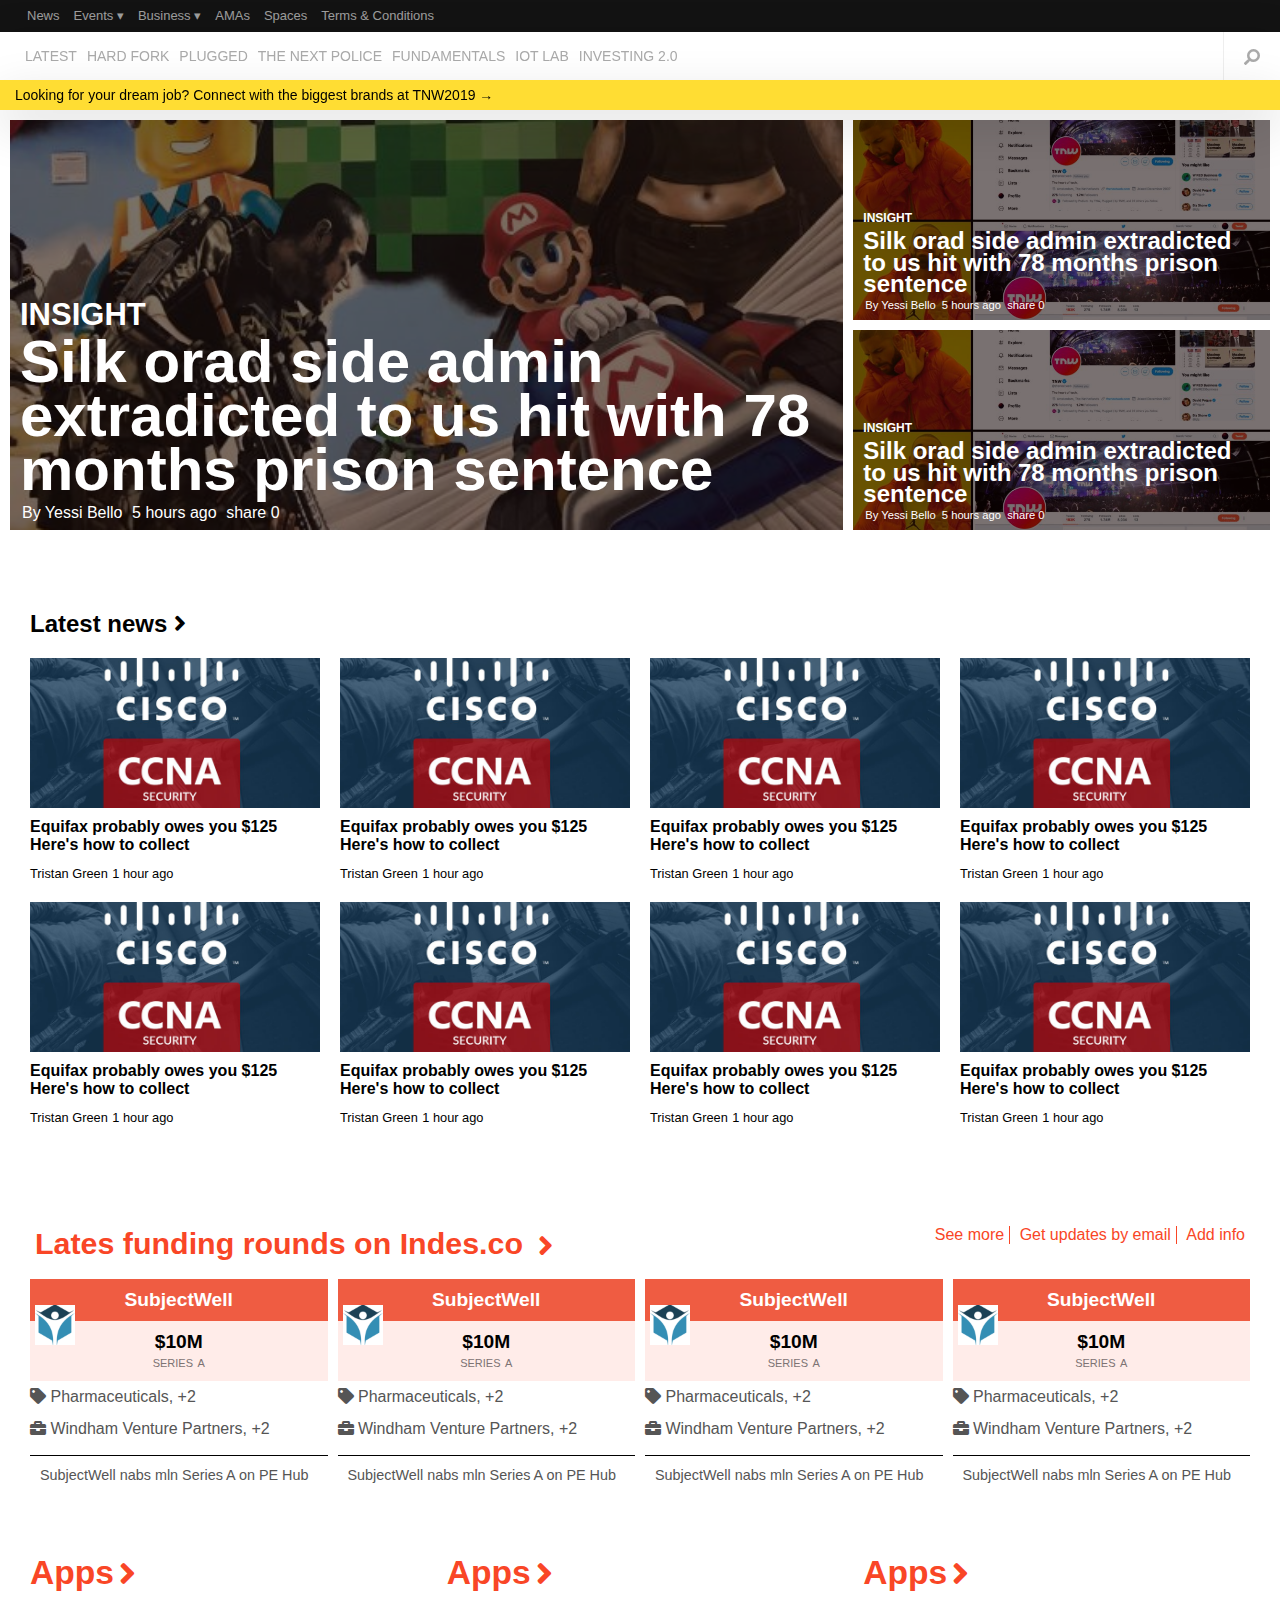
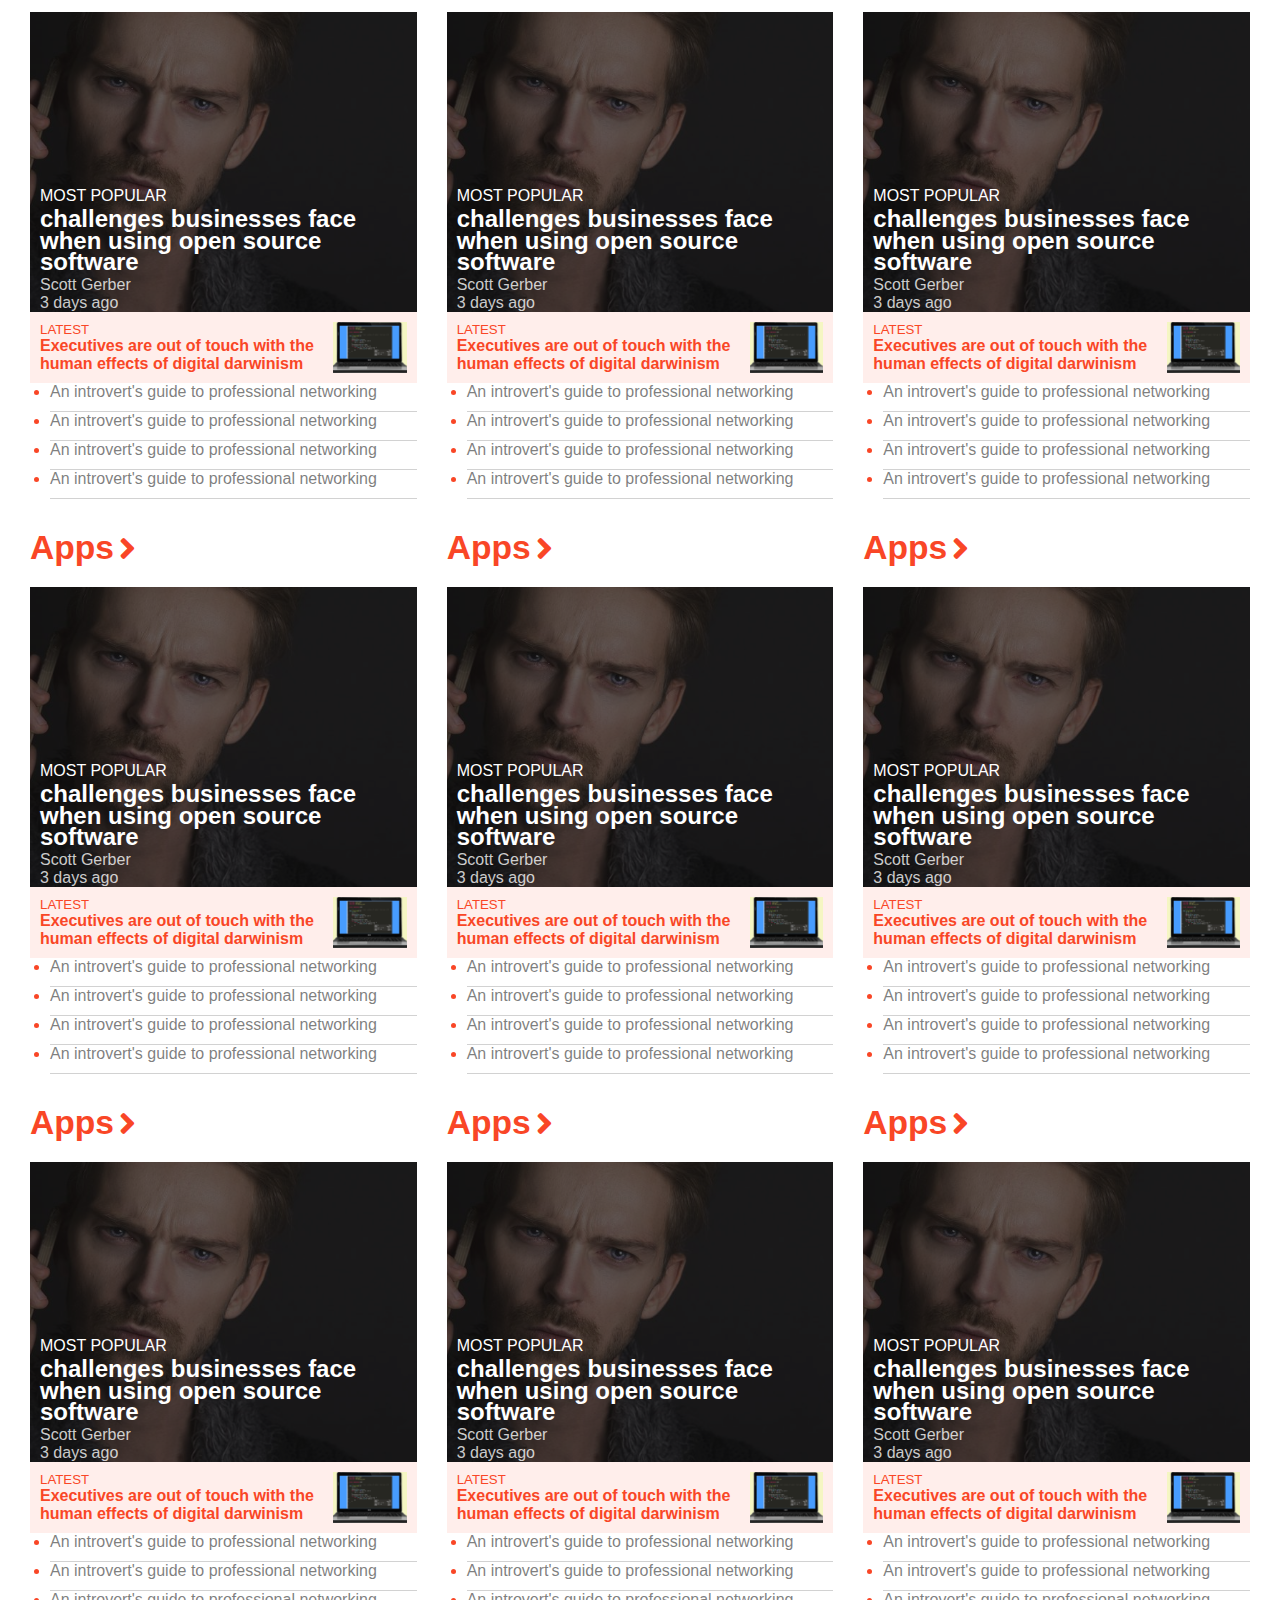
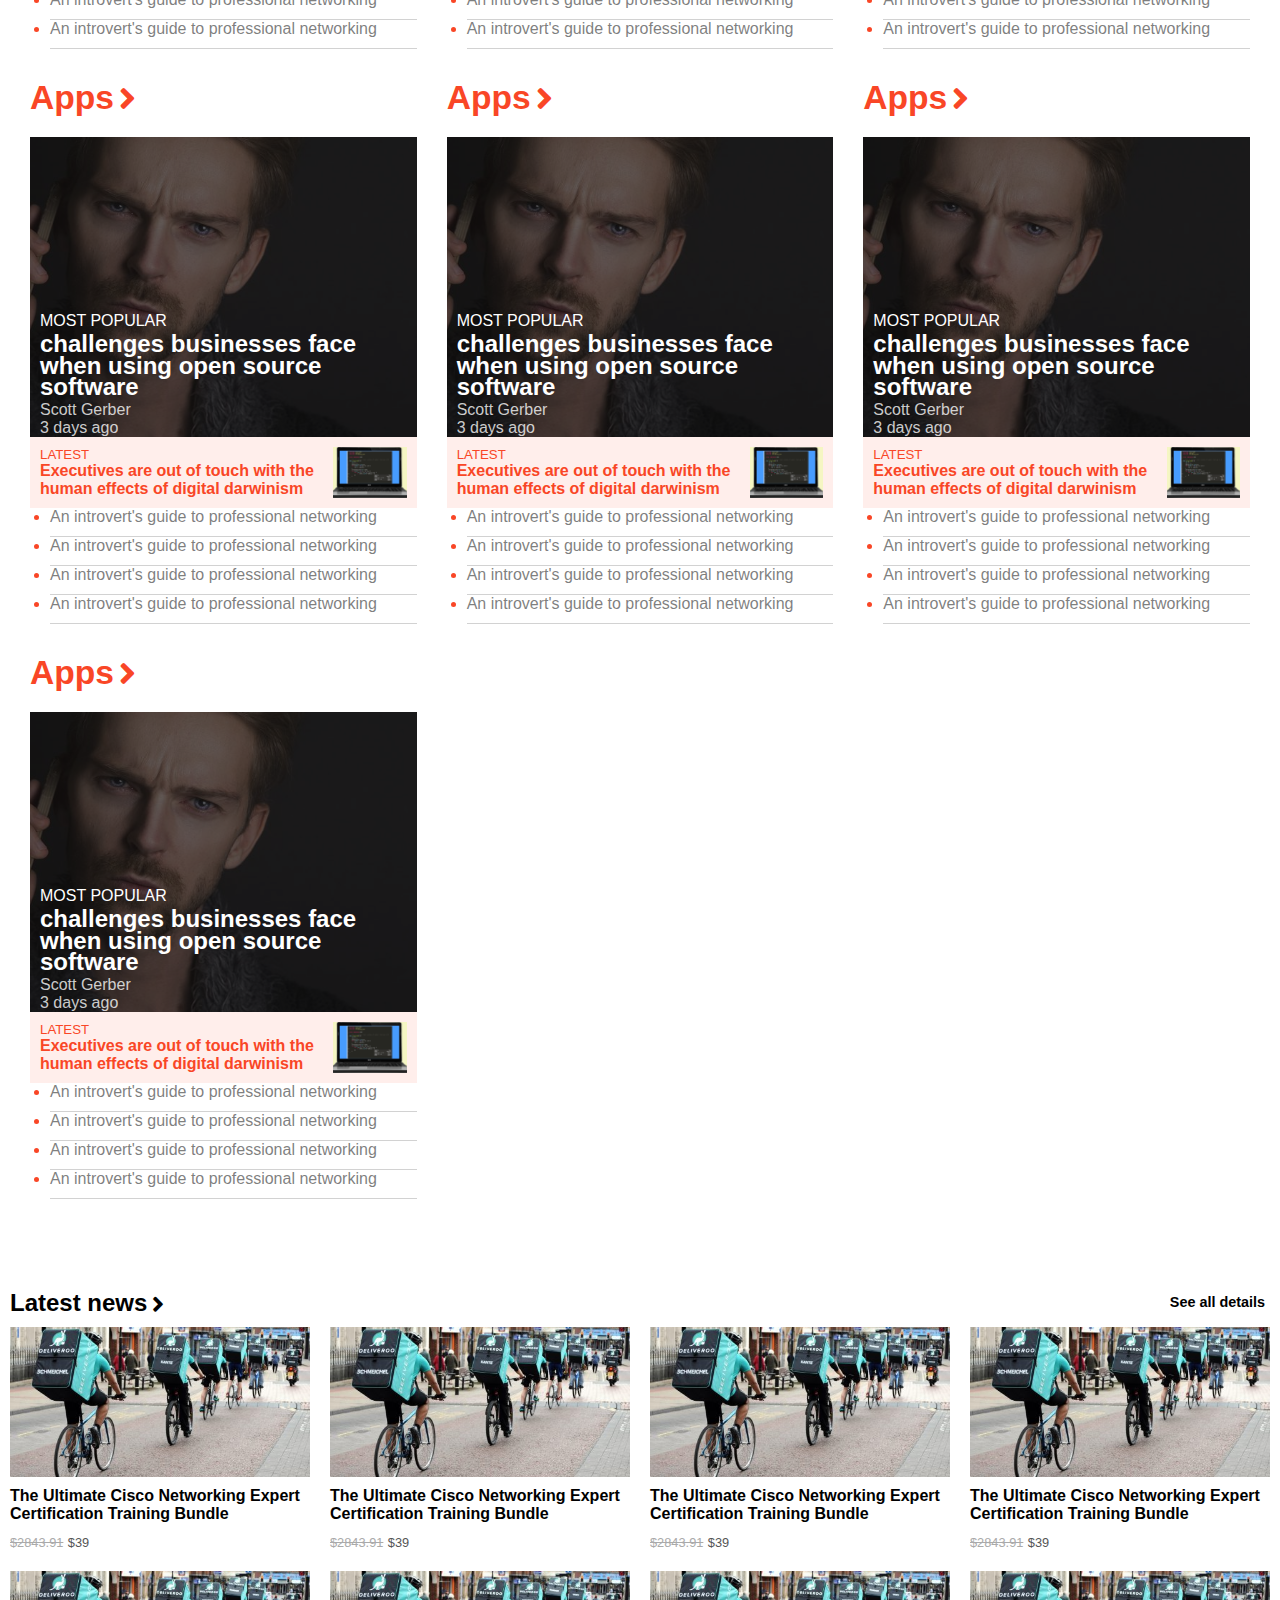
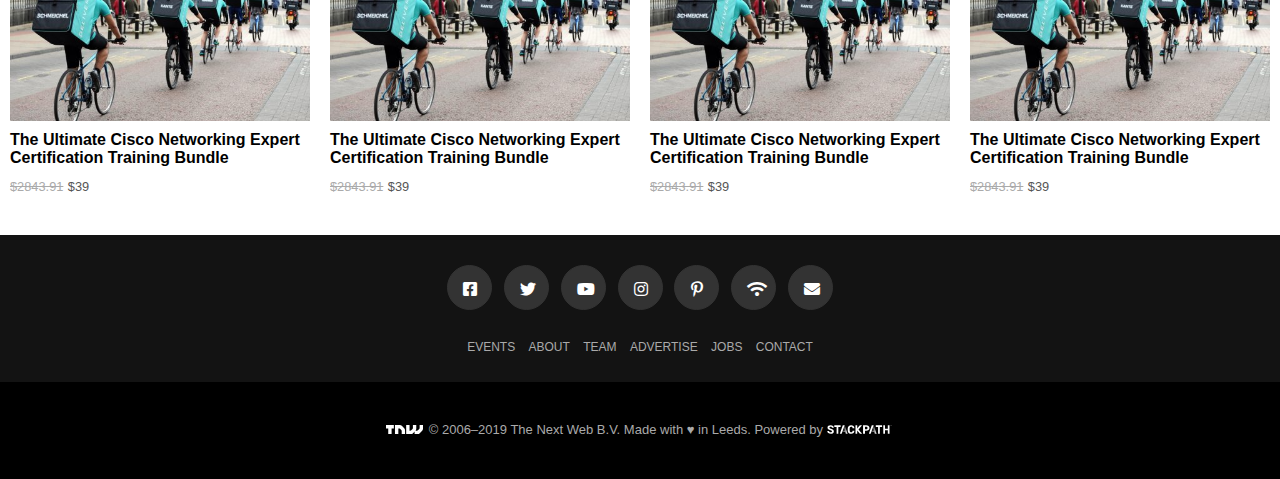
==== commit cd447e6d: "Logo fixed possition changed!" ====
--- a/index.html
+++ b/index.html
@@ -105,7 +105,7 @@
                 <header class="grid-one-header">
                     <div class="grid-one-header-content">
                         <h5 class="grid-one-heading"><a href="#" style="color: white;">insight</a></h5>
-                        <h2 class="grid-one-small-heading" id="grid-one-biggest-heading2"><a href="#" style="color: white;">Silk orad side admin extradicted to us hit with 78 months prison sentence</a></h2>
+                        <h2 class="grid-one-small-heading"><a href="#" style="color: white;">Silk orad side admin extradicted to us hit with 78 months prison sentence</a></h2>
                         <ul class="grid-one-list again">
                             <li><a href="#">By Yessi Bello</a></li>
                             <li><a href="#"> 5 hours ago</a></li>
@@ -338,6 +338,376 @@
 
         <section id="section-four">
             <h2 style="display: none;">slkjdf</h2>
+            <article class="section-direct-child">
+                <h2 class="section-four-main-heading">
+                    <a href="#">
+                        Apps<i style="position: relative; left: 5px; top: 2px;" class="fas fa-angle-right"></i>
+                    </a>
+                </h2>
+                <ul>
+                    <li class="section-four-special-list">
+                        <div class="section-four-background-img">
+                            <header class="section-four-background-header">
+                                <div class="section-four-flex">
+                                     <h5>Most popular</h5>
+                                    <h3 class="section-four-flex-h3">
+                                        <a href="">
+                                            challenges businesses face when using open source software
+                                        </a>
+                                    </h3>
+                                    <ul class="section-four-inner-list">
+                                        <li>
+                                            <a class="section-four-inner-list-link" href="#">
+                                                Scott Gerber
+                                            </a>
+                                        </li>
+                                        <li>
+                                            <a class="section-four-inner-list-link" href="#">
+                                                3 days ago
+                                            </a>
+                                        </li>
+                                    </ul>
+
+                                </div>
+                               
+                            </header>
+                        </div>
+                    </li>
+                    <li class="section-four-special-list">
+                        <div class="section-four-div-under-pic">
+                            <header class="section-four-header-under-pic">
+                                <h5>LATEST</h5>
+                                <h4>Executives are out of touch with the human effects of digital darwinism</h4>
+                            </header>
+                            <a class="inner-background-img" href="#"></a>
+                        </div>
+                    </li>
+                    <li class="section-four-normal-list">
+                        <h4>
+                            <a class="section-four-normal-list-link" href="#">
+                                An introvert's guide to professional networking
+                            </a>
+                        </h4>
+                    </li>
+                    <li class="section-four-normal-list">
+                        <h4>
+                            <a class="section-four-normal-list-link" href="#">
+                                An introvert's guide to professional networking
+                            </a>
+                        </h4>
+                    </li>
+                    <li class="section-four-normal-list">
+                        <h4>
+                            <a class="section-four-normal-list-link" href="#">
+                                An introvert's guide to professional networking
+                            </a>
+                        </h4>
+                    </li>
+                    <li class="section-four-normal-list">
+                        <h4>
+                            <a class="section-four-normal-list-link" href="#">
+                                An introvert's guide to professional networking
+                            </a>
+                        </h4>
+                    </li>
+                </ul>
+            </article>
+            <article class="section-direct-child">
+                <h2 class="section-four-main-heading">
+                    <a href="#">
+                        Apps<i style="position: relative; left: 5px; top: 2px;" class="fas fa-angle-right"></i>
+                    </a>
+                </h2>
+                <ul>
+                    <li class="section-four-special-list">
+                        <div class="section-four-background-img">
+                            <header class="section-four-background-header">
+                                <div class="section-four-flex">
+                                     <h5>Most popular</h5>
+                                    <h3 class="section-four-flex-h3">
+                                        <a href="">
+                                            challenges businesses face when using open source software
+                                        </a>
+                                    </h3>
+                                    <ul class="section-four-inner-list">
+                                        <li>
+                                            <a class="section-four-inner-list-link" href="#">
+                                                Scott Gerber
+                                            </a>
+                                        </li>
+                                        <li>
+                                            <a class="section-four-inner-list-link" href="#">
+                                                3 days ago
+                                            </a>
+                                        </li>
+                                    </ul>
+
+                                </div>
+                               
+                            </header>
+                        </div>
+                    </li>
+                    <li class="section-four-special-list">
+                        <div class="section-four-div-under-pic">
+                            <header class="section-four-header-under-pic">
+                                <h5>LATEST</h5>
+                                <h4>Executives are out of touch with the human effects of digital darwinism</h4>
+                            </header>
+                            <a class="inner-background-img" href="#"></a>
+                        </div>
+                    </li>
+                    <li class="section-four-normal-list">
+                        <h4>
+                            <a class="section-four-normal-list-link" href="#">
+                                An introvert's guide to professional networking
+                            </a>
+                        </h4>
+                    </li>
+                    <li class="section-four-normal-list">
+                        <h4>
+                            <a class="section-four-normal-list-link" href="#">
+                                An introvert's guide to professional networking
+                            </a>
+                        </h4>
+                    </li>
+                    <li class="section-four-normal-list">
+                        <h4>
+                            <a class="section-four-normal-list-link" href="#">
+                                An introvert's guide to professional networking
+                            </a>
+                        </h4>
+                    </li>
+                    <li class="section-four-normal-list">
+                        <h4>
+                            <a class="section-four-normal-list-link" href="#">
+                                An introvert's guide to professional networking
+                            </a>
+                        </h4>
+                    </li>
+                </ul>
+            </article>
+            <article class="section-direct-child">
+                <h2 class="section-four-main-heading">
+                    <a href="#">
+                        Apps<i style="position: relative; left: 5px; top: 2px;" class="fas fa-angle-right"></i>
+                    </a>
+                </h2>
+                <ul>
+                    <li class="section-four-special-list">
+                        <div class="section-four-background-img">
+                            <header class="section-four-background-header">
+                                <div class="section-four-flex">
+                                     <h5>Most popular</h5>
+                                    <h3 class="section-four-flex-h3">
+                                        <a href="">
+                                            challenges businesses face when using open source software
+                                        </a>
+                                    </h3>
+                                    <ul class="section-four-inner-list">
+                                        <li>
+                                            <a class="section-four-inner-list-link" href="#">
+                                                Scott Gerber
+                                            </a>
+                                        </li>
+                                        <li>
+                                            <a class="section-four-inner-list-link" href="#">
+                                                3 days ago
+                                            </a>
+                                        </li>
+                                    </ul>
+
+                                </div>
+                               
+                            </header>
+                        </div>
+                    </li>
+                    <li class="section-four-special-list">
+                        <div class="section-four-div-under-pic">
+                            <header class="section-four-header-under-pic">
+                                <h5>LATEST</h5>
+                                <h4>Executives are out of touch with the human effects of digital darwinism</h4>
+                            </header>
+                            <a class="inner-background-img" href="#"></a>
+                        </div>
+                    </li>
+                    <li class="section-four-normal-list">
+                        <h4>
+                            <a class="section-four-normal-list-link" href="#">
+                                An introvert's guide to professional networking
+                            </a>
+                        </h4>
+                    </li>
+                    <li class="section-four-normal-list">
+                        <h4>
+                            <a class="section-four-normal-list-link" href="#">
+                                An introvert's guide to professional networking
+                            </a>
+                        </h4>
+                    </li>
+                    <li class="section-four-normal-list">
+                        <h4>
+                            <a class="section-four-normal-list-link" href="#">
+                                An introvert's guide to professional networking
+                            </a>
+                        </h4>
+                    </li>
+                    <li class="section-four-normal-list">
+                        <h4>
+                            <a class="section-four-normal-list-link" href="#">
+                                An introvert's guide to professional networking
+                            </a>
+                        </h4>
+                    </li>
+                </ul>
+            </article>
+            <article class="section-direct-child">
+                <h2 class="section-four-main-heading">
+                    <a href="#">
+                        Apps<i style="position: relative; left: 5px; top: 2px;" class="fas fa-angle-right"></i>
+                    </a>
+                </h2>
+                <ul>
+                    <li class="section-four-special-list">
+                        <div class="section-four-background-img">
+                            <header class="section-four-background-header">
+                                <div class="section-four-flex">
+                                     <h5>Most popular</h5>
+                                    <h3 class="section-four-flex-h3">
+                                        <a href="">
+                                            challenges businesses face when using open source software
+                                        </a>
+                                    </h3>
+                                    <ul class="section-four-inner-list">
+                                        <li>
+                                            <a class="section-four-inner-list-link" href="#">
+                                                Scott Gerber
+                                            </a>
+                                        </li>
+                                        <li>
+                                            <a class="section-four-inner-list-link" href="#">
+                                                3 days ago
+                                            </a>
+                                        </li>
+                                    </ul>
+
+                                </div>
+                               
+                            </header>
+                        </div>
+                    </li>
+                    <li class="section-four-special-list">
+                        <div class="section-four-div-under-pic">
+                            <header class="section-four-header-under-pic">
+                                <h5>LATEST</h5>
+                                <h4>Executives are out of touch with the human effects of digital darwinism</h4>
+                            </header>
+                            <a class="inner-background-img" href="#"></a>
+                        </div>
+                    </li>
+                    <li class="section-four-normal-list">
+                        <h4>
+                            <a class="section-four-normal-list-link" href="#">
+                                An introvert's guide to professional networking
+                            </a>
+                        </h4>
+                    </li>
+                    <li class="section-four-normal-list">
+                        <h4>
+                            <a class="section-four-normal-list-link" href="#">
+                                An introvert's guide to professional networking
+                            </a>
+                        </h4>
+                    </li>
+                    <li class="section-four-normal-list">
+                        <h4>
+                            <a class="section-four-normal-list-link" href="#">
+                                An introvert's guide to professional networking
+                            </a>
+                        </h4>
+                    </li>
+                    <li class="section-four-normal-list">
+                        <h4>
+                            <a class="section-four-normal-list-link" href="#">
+                                An introvert's guide to professional networking
+                            </a>
+                        </h4>
+                    </li>
+                </ul>
+            </article>
+            <article class="section-direct-child">
+                <h2 class="section-four-main-heading">
+                    <a href="#">
+                        Apps<i style="position: relative; left: 5px; top: 2px;" class="fas fa-angle-right"></i>
+                    </a>
+                </h2>
+                <ul>
+                    <li class="section-four-special-list">
+                        <div class="section-four-background-img">
+                            <header class="section-four-background-header">
+                                <div class="section-four-flex">
+                                     <h5>Most popular</h5>
+                                    <h3 class="section-four-flex-h3">
+                                        <a href="">
+                                            challenges businesses face when using open source software
+                                        </a>
+                                    </h3>
+                                    <ul class="section-four-inner-list">
+                                        <li>
+                                            <a class="section-four-inner-list-link" href="#">
+                                                Scott Gerber
+                                            </a>
+                                        </li>
+                                        <li>
+                                            <a class="section-four-inner-list-link" href="#">
+                                                3 days ago
+                                            </a>
+                                        </li>
+                                    </ul>
+
+                                </div>
+                               
+                            </header>
+                        </div>
+                    </li>
+                    <li class="section-four-special-list">
+                        <div class="section-four-div-under-pic">
+                            <header class="section-four-header-under-pic">
+                                <h5>LATEST</h5>
+                                <h4>Executives are out of touch with the human effects of digital darwinism</h4>
+                            </header>
+                            <a class="inner-background-img" href="#"></a>
+                        </div>
+                    </li>
+                    <li class="section-four-normal-list">
+                        <h4>
+                            <a class="section-four-normal-list-link" href="#">
+                                An introvert's guide to professional networking
+                            </a>
+                        </h4>
+                    </li>
+                    <li class="section-four-normal-list">
+                        <h4>
+                            <a class="section-four-normal-list-link" href="#">
+                                An introvert's guide to professional networking
+                            </a>
+                        </h4>
+                    </li>
+                    <li class="section-four-normal-list">
+                        <h4>
+                            <a class="section-four-normal-list-link" href="#">
+                                An introvert's guide to professional networking
+                            </a>
+                        </h4>
+                    </li>
+                    <li class="section-four-normal-list">
+                        <h4>
+                            <a class="section-four-normal-list-link" href="#">
+                                An introvert's guide to professional networking
+                            </a>
+                        </h4>
+                    </li>
+                </ul>
+            </article>
             <article class="section-direct-child">
                 <h2 class="section-four-main-heading">
                     <a href="#">
--- a/css/style.css
+++ b/css/style.css
@@ -45,7 +45,7 @@
 /* Logo */
 .logo {
 	display: none;
-	position: fixed;
+	position: sticky;
 	top: 0;
 	left: 0;
 	width: 106px;
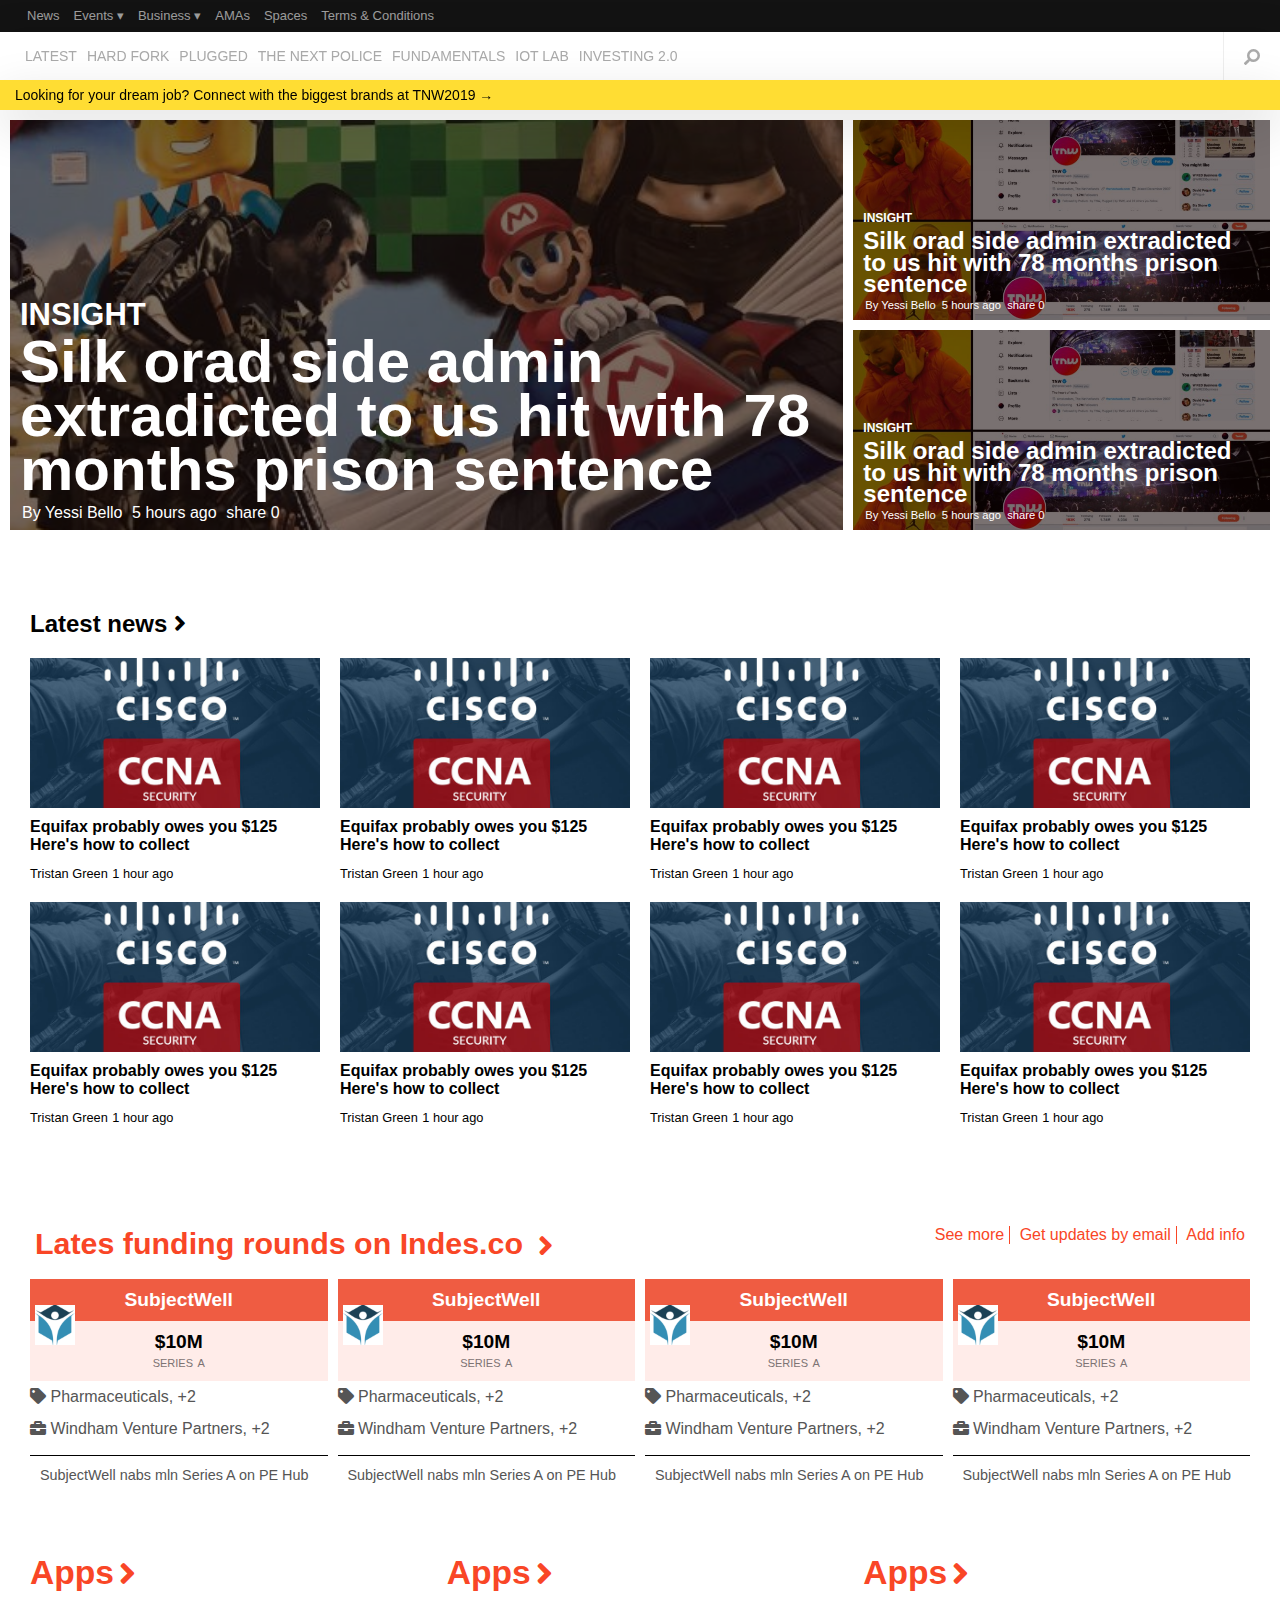
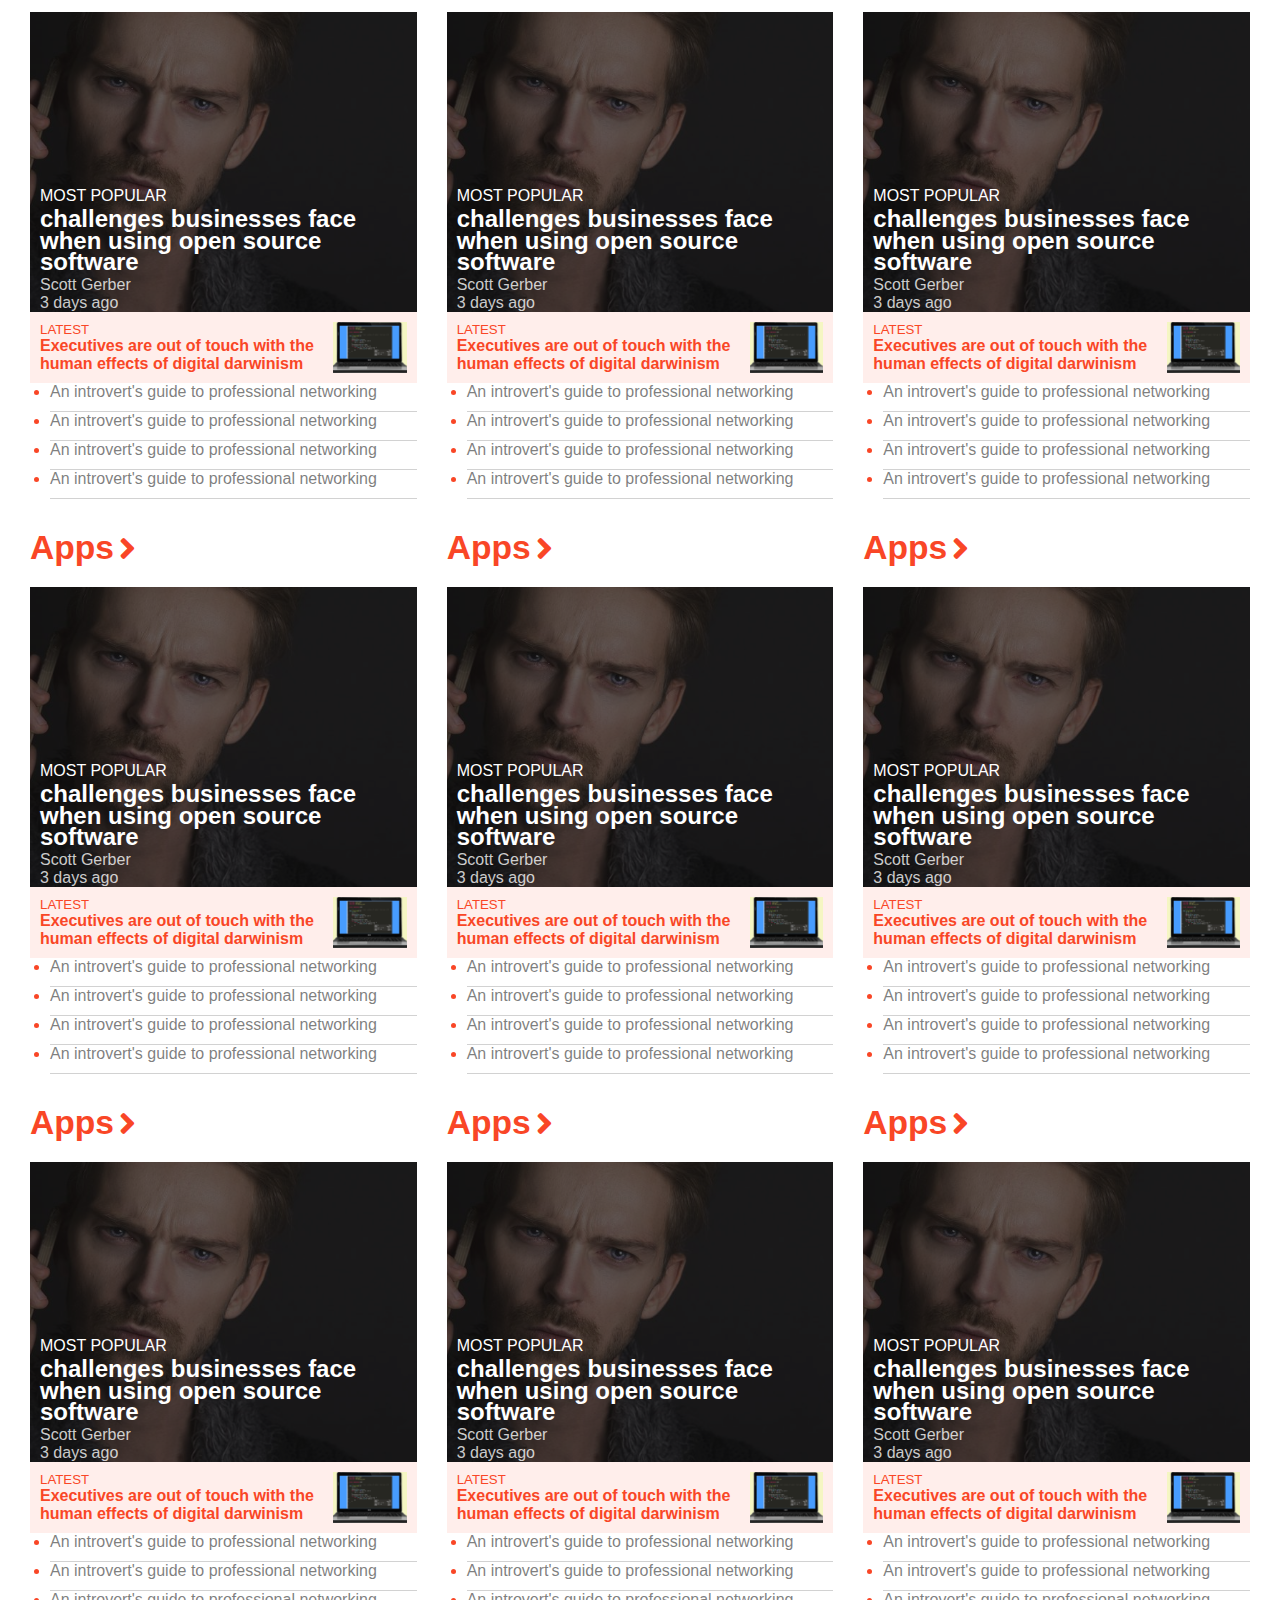
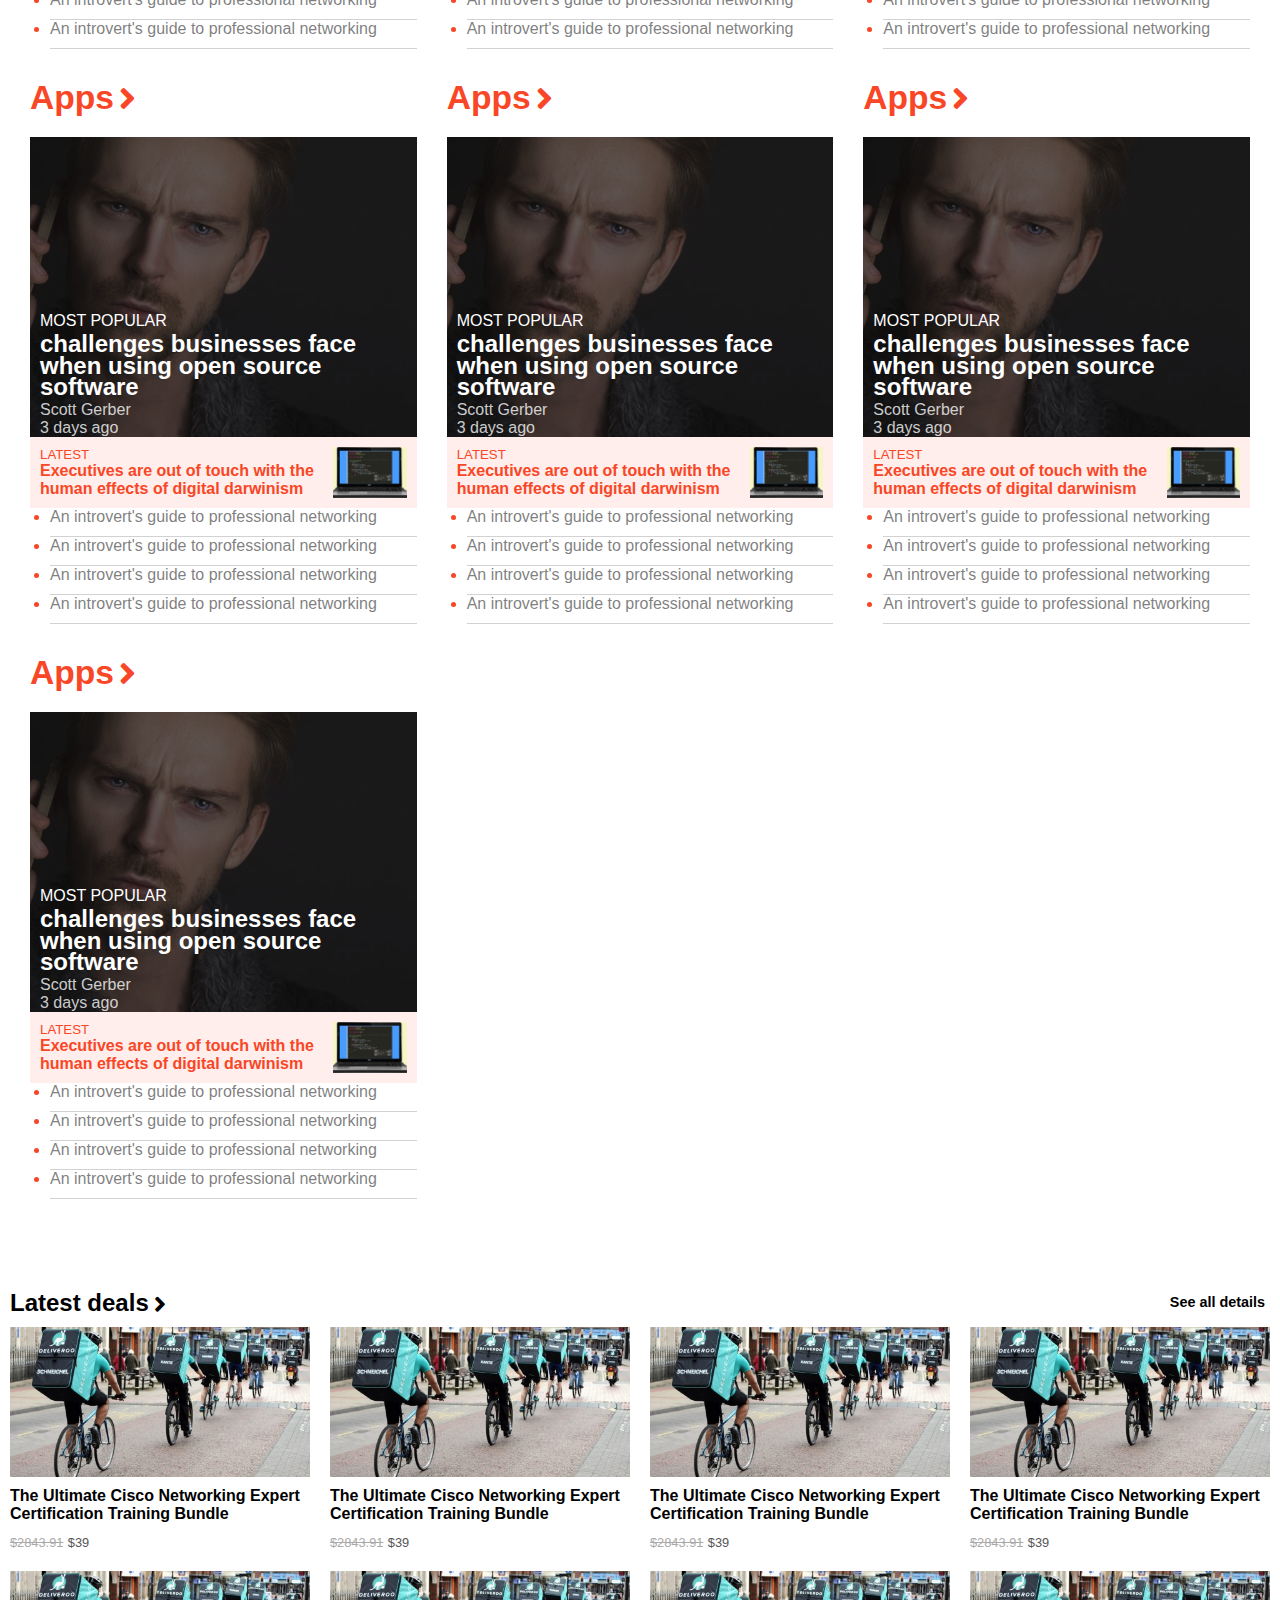
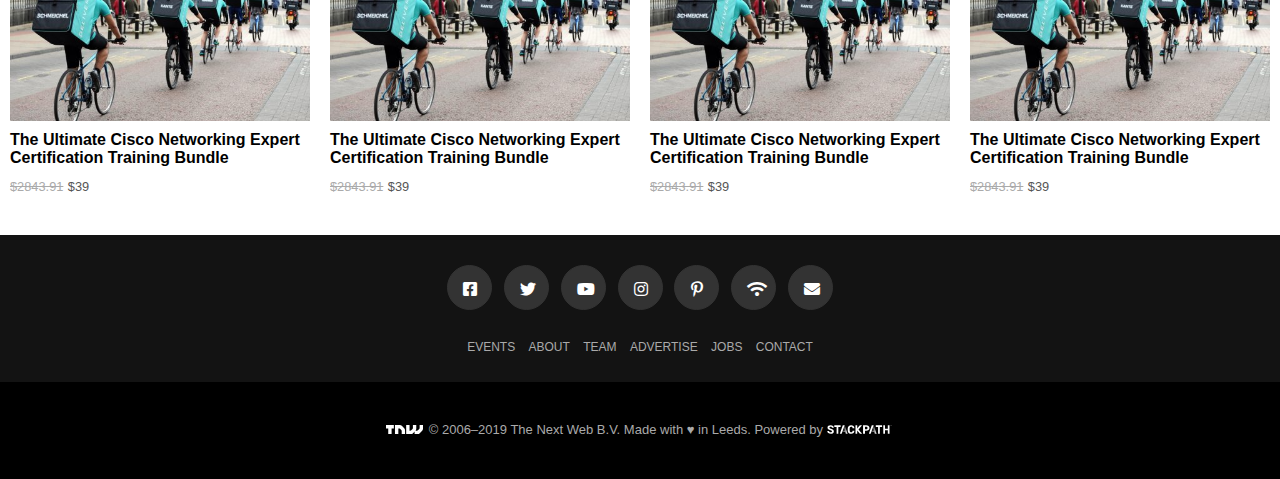
==== commit 9e88358c: "Re-Added resposible effect to header bar| Stickler added to the repository :)" ====
--- a/index.html
+++ b/index.html
@@ -1304,7 +1304,7 @@
 
         <section id="grid-five">
             <h2 class="grid-five-header-two">
-                <a style="position: relative; left: 10px;" class="grid-five-link" href="#">Latest news<i style="position: relative; left: 5px; top: 2px;" class="fas fa-angle-right"></i></a>
+                <a style="position: relative; left: 10px;" class="grid-five-link" href="#">Latest deals<i style="position: relative; left: 5px; top: 2px;" class="fas fa-angle-right"></i></a>
                 <a style="float: right; font-size: 0.6em; position: relative; right: 15px; top: 5px;" class="grid-five-link">See all details</a>
             </h2>
             <ul class="grid-five-primary-list">
--- a/css/style.css
+++ b/css/style.css
@@ -1,72 +1,3 @@
-* {
-	box-sizing: border-box;
-}
-
-body,
-html {
-	margin: 0px;
-	min-height: 100%;
-	font-family: 'Arimo', sans-serif;
-}
-
-/**
-	Header
-
-*/
-
-/*top bar*/
-.topnav {
-    margin: 0;
-	padding-left: 20px;
-	list-style-type: none;
-	overflow: hidden;
-	background-color: #131313;
-	height: 32px;
-}
-
-.topnav li {
-	float: left;
-	list-style: none;
-}
-
-.topnav li a {
-	display: inline-block;
-	text-align: center;
-	padding: 0px 7px;
-	text-decoration: none;
-	font-size: 13px;
-	line-height: 32px;
-	color: #fff9;
-}
-.topnav li a:hover {
-	color: white;
-}
-
-/* Logo */
-.logo {
-	display: none;
-	position: sticky;
-	top: 0;
-	left: 0;
-	width: 106px;
-	height: 80px;
-	background-color: #f42;
-	background: linear-gradient(to bottom right, #c09, #f42 85%);
-	text-align: center;
-	z-index: 33;
-}
-
-.logo img {
-	width: 80px;
-	padding-top: 30px;
-	-webkit-transition: padding-top 1s;
-	transition: padding-top 1s;
-	z-index: 3;
-}
-
-.news {
-	color: white;
-}
 .dropdown:hover .dropdown-content {
 	display: block;
 }
@@ -892,9 +823,302 @@
 
 /*Section five*/
 
-
-
-
+* {
+	box-sizing: border-box;
+}
+
+body,
+html {
+	margin: 0px;
+	min-height: 100%;
+	font-family: 'Arimo', sans-serif;
+}
+
+/**
+	Header
+
+*/
+
+/*top bar*/
+.topnav {
+    margin: 0;
+	padding-left: 20px;
+	list-style-type: none;
+	overflow: hidden;
+	background-color: #131313;
+	height: 32px;
+}
+
+.topnav li {
+	float: left;
+	list-style: none;
+}
+
+.topnav li a {
+	display: inline-block;
+	text-align: center;
+	padding: 0px 7px;
+	text-decoration: none;
+	font-size: 13px;
+	line-height: 32px;
+	color: #fff9;
+}
+.topnav li a:hover {
+	color: white;
+}
+
+/* Logo */
+.logo {
+	display: none;
+	position: fixed;
+	top: 0;
+	left: 0;
+	width: 106px;
+	height: 80px;
+	background-color: #f42;
+	background: linear-gradient(to bottom right, #c09, #f42 85%);
+	text-align: center;
+	z-index: 33;
+}
+
+.logo img {
+	width: 80px;
+	padding-top: 30px;
+	-webkit-transition: padding-top 1s;
+	transition: padding-top 1s;
+	z-index: 3;
+}
+
+.news {
+	color: white;
+}
+.dropdown:hover .dropdown-content {
+	display: block;
+}
+.dropdown-content {
+	display: none;
+	position: absolute;
+	background-color: #131313;
+	top: 32px;
+	width: 220px;
+	text-align: left;
+	z-index: 999;
+}
+
+.dropdown-content a {
+	color: #fff9;
+	font-size: 13px;
+	text-decoration: none;
+	display: block;
+	width: 100%;
+	text-align: left !important;
+	padding-left: 10px;
+}
+.last-drop {
+	border-top: 1px solid #ffffff1a;
+}
+
+/*left*/
+.nav {
+	background: #fff;
+	-webkit-box-shadow: 0 0 32px rgba(0, 0, 0, 0.15);
+	box-shadow: 0 0 32px rgba(0, 0, 0, 0.15);
+	height: 48px;
+	left: 0;
+	position: sticky;
+	right: 0;
+	top: 0;
+	z-index: 9;
+	overflow: hidden;
+}
+.logo2 img {
+	width: 70px;
+	height: 35px;
+	padding-top: 16px;
+	-webkit-transition: padding-top 1s;
+	transition: padding-top 1s;
+	z-index: 9;
+}
+.logo{
+    display: block;
+}
+.logo2{
+    display: none;
+}
+.logo2:hover,
+.logo:hover {
+	background-image: url(../photos/home-1.gif);
+}
+.hide {
+    display: none;
+ }
+
+.logo2:hover .logo2-dropdown-content {
+	max-height: 1000px;
+}
+.logo2-dropdown-content {
+	position: absolute;
+	background-color: #131313;
+	top: 78px;
+	left: 0;
+	width: 106px;
+	text-align: center;
+	z-index: 9;
+	max-height: 0px;
+	overflow: hidden;
+	transition: max-height .5s;
+}
+
+.logo2-dropdown-content a {
+	display: block;
+	color: #fff9;
+	font-size: 13px;
+	text-decoration: none;
+	width: 100%;
+	padding: 8px;
+}
+
+.logo2-dropdown-content a:hover {
+	color: #fff;
+}
+
+.mainnav {
+	list-style-type: none;
+	margin: 0;
+    padding-left: 120px;
+}
+
+.mainnav li {
+	float: left;
+	flex-direction: row;
+	flex-wrap: nowrap;
+	list-style: none;
+}
+
+.mainnav li a {
+	display: inline-block;
+	text-align: center;
+	padding: 0px 5px;
+	text-decoration: none;
+	font-size: 14px;
+	line-height: 48px;
+	color: #aaa;
+}
+.icon-search-dark{
+    background-image: url(../photos/icon-search-dark.png);
+}
+
+/*Right*/
+
+.navright {
+	display: flex;
+	float: right;
+	z-index: 999;
+}
+.fa-search {
+	color: #aaa;
+	padding: 17px 20px;
+	-webkit-transform: scaleX(-1);
+	transform: scaleX(-1);
+	border-right: 1px solid #eeeeee;
+	cursor: pointer;
+}
+.bars {
+	display: none;
+}
+
+.fa-bars {
+	display: none;
+	color: #f42;
+	font-size: 23px;
+	margin: 14px 5px;
+    cursor: pointer;
+    padding-right:20px;
+}
+.navmsg {
+	position: sticky;
+	top: 48px;
+	height: 30px;
+	width: 100%;
+	color: #000;
+	background-color: #fd3;
+	z-index: 99;
+	line-height: 30px;
+	font-size: 14px;
+	padding-left: 15px;
+	box-shadow: 0 16px 48px #00000026;
+}
+
+
+
+
+
+@media screen and ( min-width: 1025px ) {
+    .topnav,
+    .mainnav {
+		padding-left: 20px;
+    }
+    .logo{
+        display: none;
+    }
+}
+
+@media only screen and (max-width: 1024px) {
+    .topnav,
+	.mainnav {
+		padding-left: 120px;
+	}
+    .logo {
+		display: block;
+		height: 80px;
+    }
+    .dropout {
+		display: none;
+    }
+    .bars {
+		display: block;
+    }
+    .navmsg {
+		padding-left: 120px;
+	}
+}
+
+@media only screen and (max-width: 768px) {
+    .topnav,
+	.mainnav {
+		display: none;
+	}
+    .logo {
+		display: block;
+		height: 48px;
+	}
+
+	.logo img {
+		padding-top: 16px;
+    }
+    .navmsg {
+		padding-left: 0px;
+		text-align: center;
+	}
+}
+
+@media only screen and (max-width: 480px){
+    .fa-search {
+		order: 2;
+		border-left: 1px solid #eeeeee;
+    }
+    .bars {
+        padding: 0px 5px;
+		order: 3;
+    }
+    .navmsg {
+		font-size: 11px;
+	}
+}
+/*
+	header
+
+*/
 /**
 	Footer
 
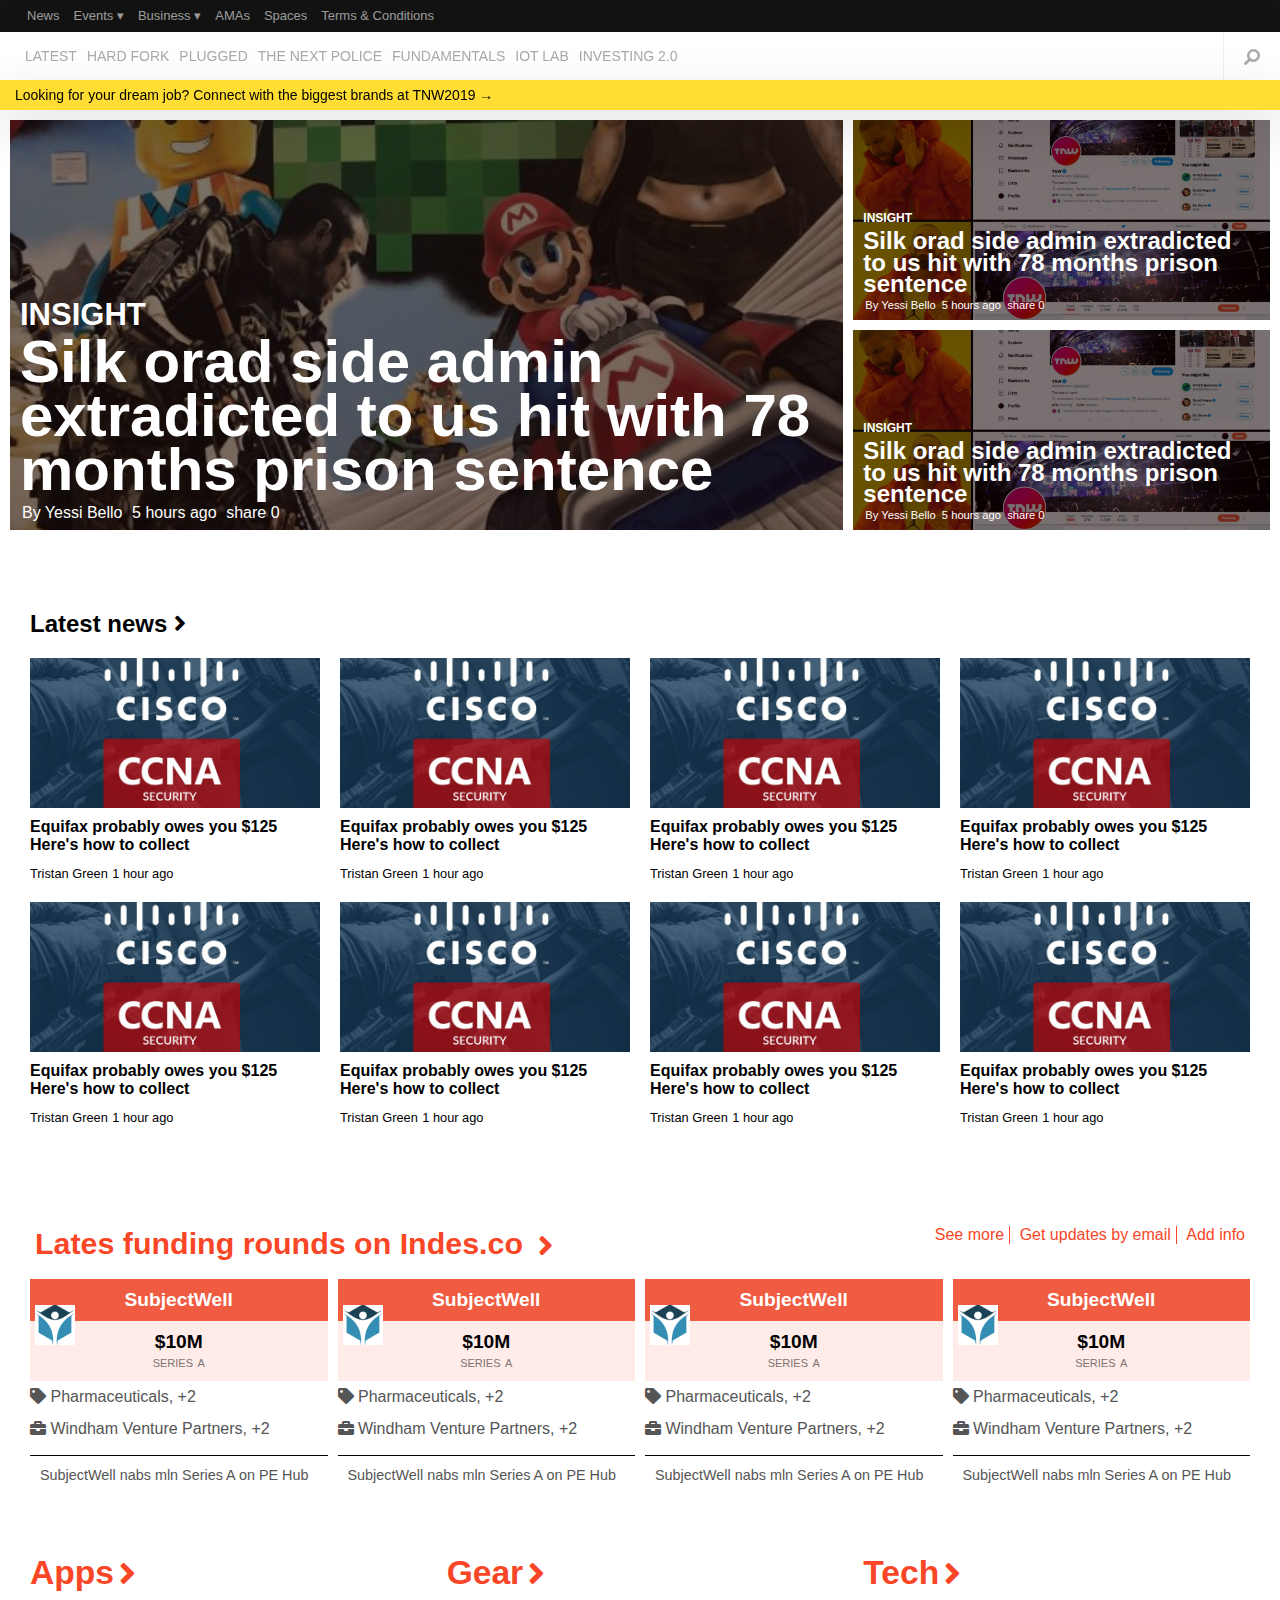
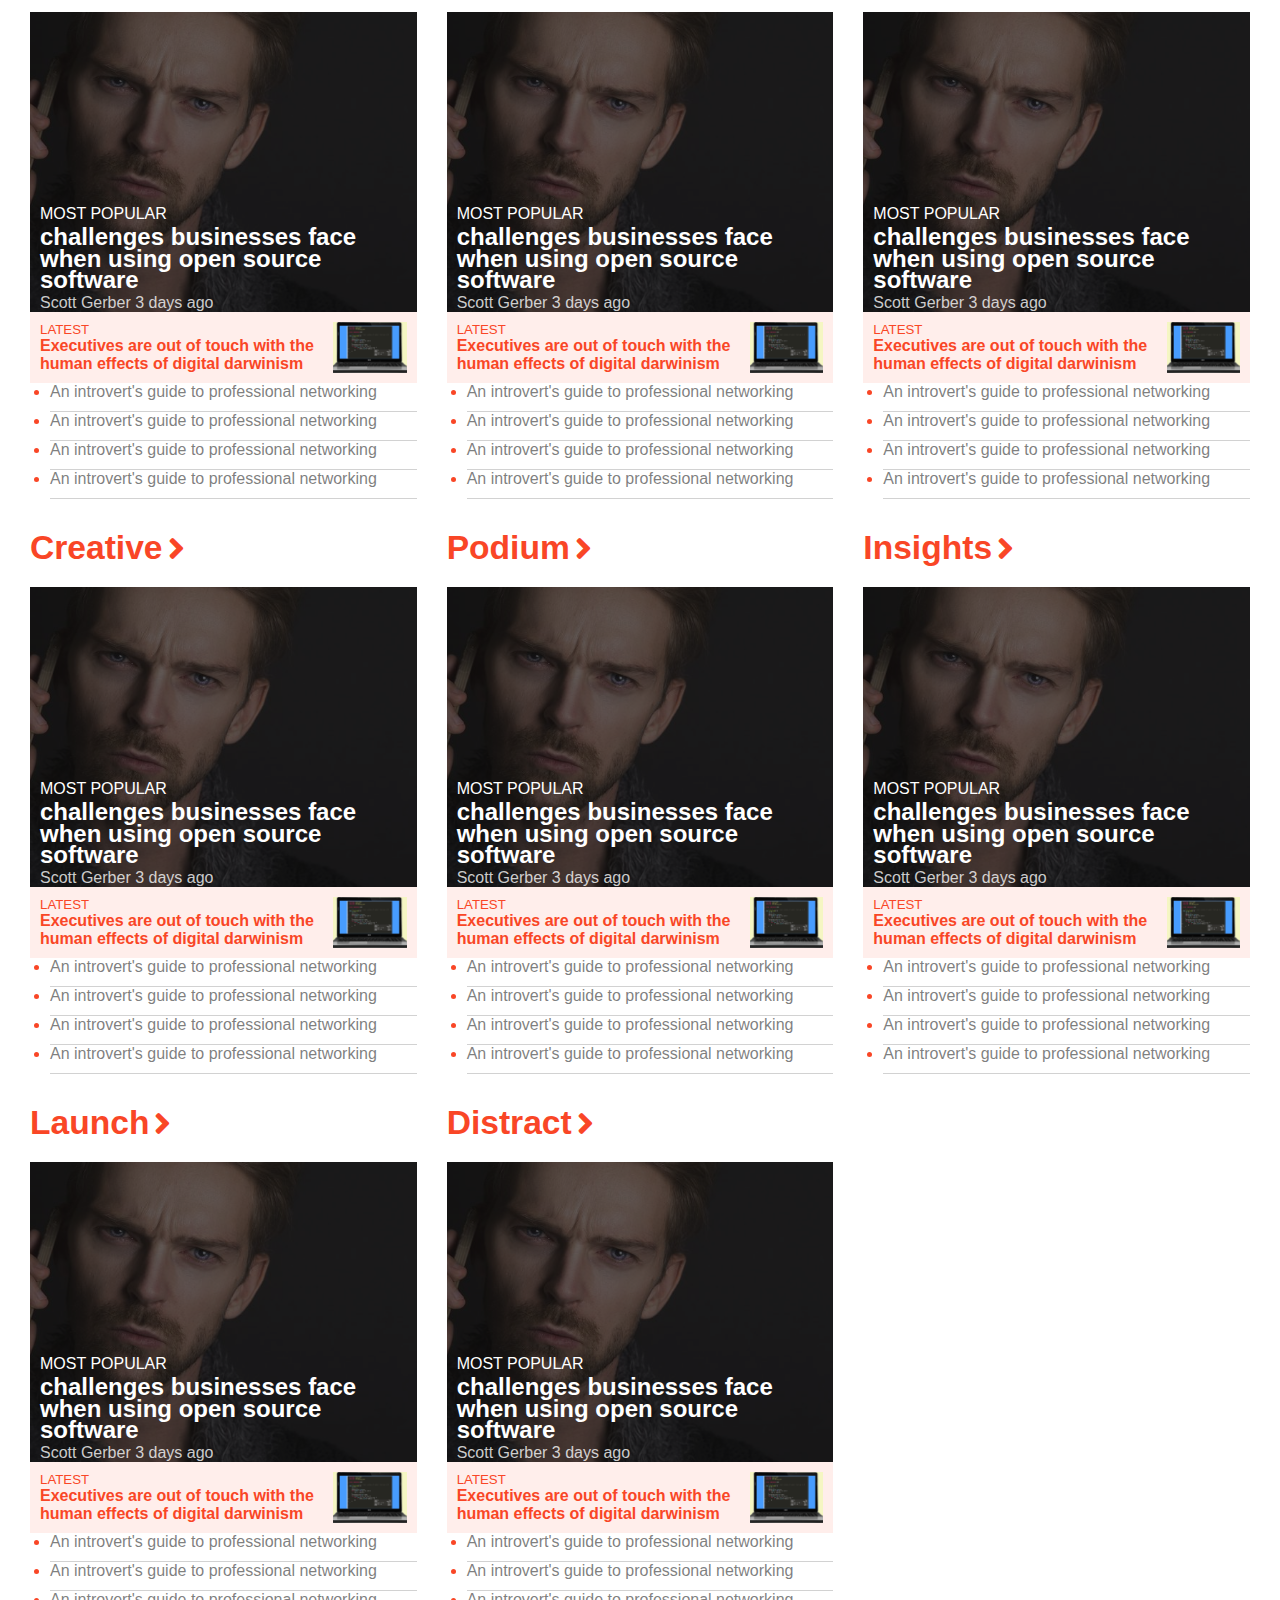
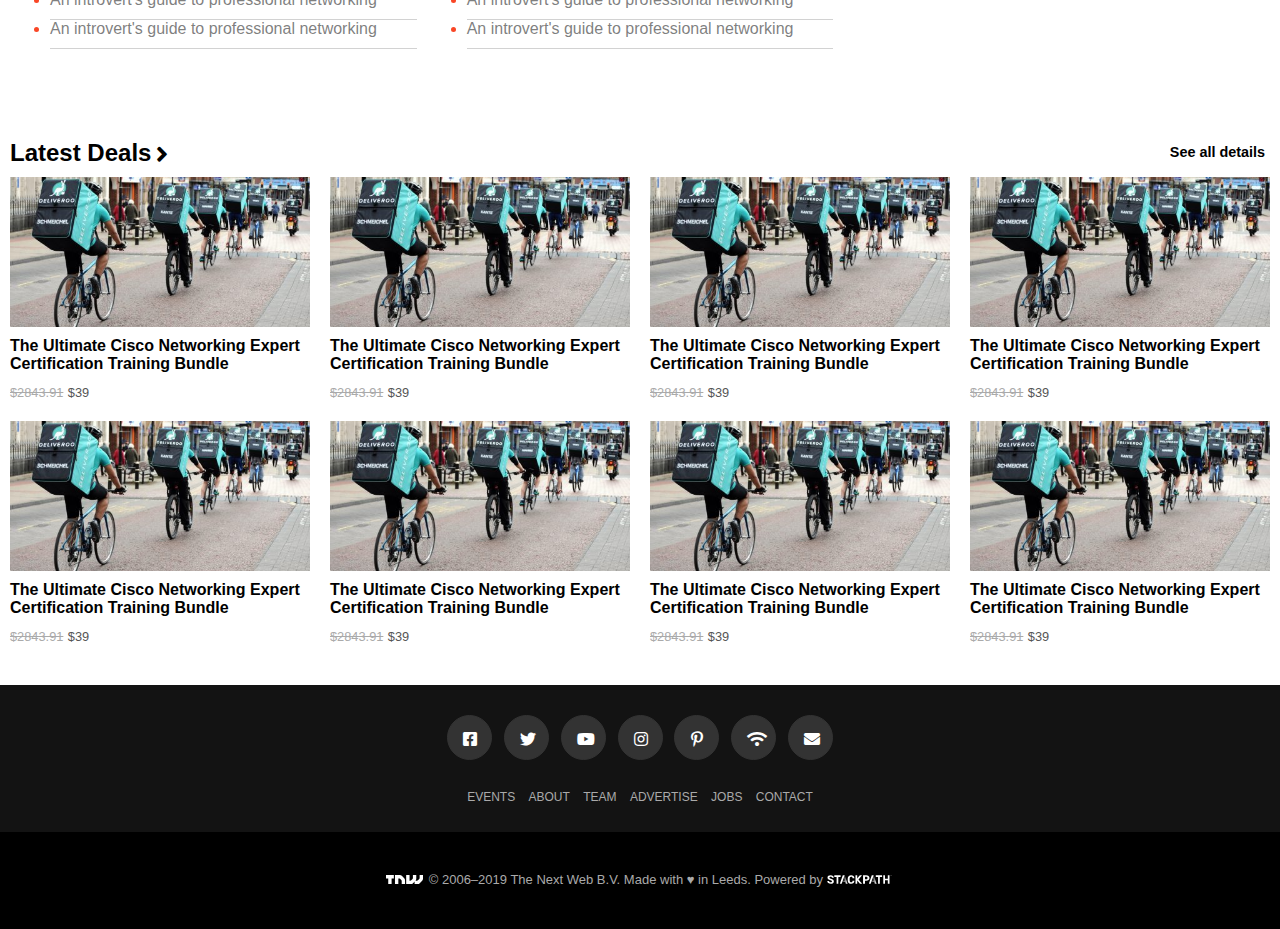
==== commit f621aaa4: "added article tags in section 2 and 5 and validated the code online" ====
--- a/index.html
+++ b/index.html
@@ -69,1328 +69,949 @@
       </header>
 
       <main>
-        <section id="grid-one"> <h2 style="display: none;">sss</h2>
-            <article id="grid-one-div-one">
-                <div style="display: none;" id="displaced-div">
-                how are you
-                </div>
-                <header class="grid-one-header">
-                    <div class="grid-one-header-content">
-                        <h5 class="grid-one-heading"><a href="#" style="color: white;">insight</a></h5>
-                        <h2 class="grid-one-small-heading" id="grid-one-biggest-heading1"><a href="#" style="color: white;">Silk orad side admin extradicted to us hit with 78 months prison sentence</a></h2>
-                        <ul class="grid-one-list">
-                            <li><a href="#">By Yessi Bello</a></li>
-                            <li><a href="#"> 5 hours ago</a></li>
-                            <li><a href="#">share 0</a></li>
-                        </ul>
+            <section id="grid-one"> <h2 style="display: none;">sss</h2>
+                <article id="grid-one-div-one">
+                    <div style="display: none;" id="displaced-div">
+                    how are you
                     </div>
-                    
-                </header>
-            </article>
-            <article id="grid-one-div-two">
-                <header class="grid-one-header">
-                    <div class="grid-one-header-content">
-                        <h5 class="grid-one-heading"><a href="#" style="color: white;">insight</a></h5>
-                        <h2 class="grid-one-small-heading" id="grid-one-biggest-heading2"><a href="#" style="color: white;">Silk orad side admin extradicted to us hit with 78 months prison sentence</a></h2>
-                        <ul class="grid-one-list again">
-                            <li><a href="#">By Yessi Bello</a></li>
-                            <li><a href="#"> 5 hours ago</a></li>
-                            <li><a href="#">share 0</a></li>
-                        </ul>
-                    </div>
-                    
-                </header>
-            </article>
-            <article id="grid-one-div-three">
-                <header class="grid-one-header">
-                    <div class="grid-one-header-content">
-                        <h5 class="grid-one-heading"><a href="#" style="color: white;">insight</a></h5>
-                        <h2 class="grid-one-small-heading"><a href="#" style="color: white;">Silk orad side admin extradicted to us hit with 78 months prison sentence</a></h2>
-                        <ul class="grid-one-list again">
-                            <li><a href="#">By Yessi Bello</a></li>
-                            <li><a href="#"> 5 hours ago</a></li>
-                            <li><a href="#">share 0</a></li>
-                        </ul>
-                    </div>
-                    
-                </header>
-            </article>
-        </section>
-        
-        <section id="grid-two">
-            <h2 class="grid-two-header-two">
-                <a class="grid-two-link" href="#">Latest news <i class="fas fa-angle-right"></i></a>
-            </h2>
-            <ul class="grid-two-primary-list">
-                <li>
-                    <div class="grid-two-inner-grid">
+                    <header class="grid-one-header">
+                        <div class="grid-one-header-content">
+                            <h5 class="grid-one-heading"><a href="#" style="color: white;">insight</a></h5>
+                            <h2 class="grid-one-small-heading" id="grid-one-biggest-heading1"><a href="#" style="color: white;">Silk orad side admin extradicted to us hit with 78 months prison sentence</a></h2>
+                            <ul class="grid-one-list">
+                                <li><a href="#">By Yessi Bello</a></li>
+                                <li><a href="#"> 5 hours ago</a></li>
+                                <li><a href="#">share 0</a></li>
+                            </ul>
+                        </div>
+                        
+                    </header>
+                </article>
+                <article id="grid-one-div-two">
+                    <header class="grid-one-header">
+                        <div class="grid-one-header-content">
+                            <h5 class="grid-one-heading"><a href="#" style="color: white;">insight</a></h5>
+                            <h2 class="grid-one-small-heading" id="grid-one-biggest-heading2"><a href="#" style="color: white;">Silk orad side admin extradicted to us hit with 78 months prison sentence</a></h2>
+                            <ul class="grid-one-list again">
+                                <li><a href="#">By Yessi Bello</a></li>
+                                <li><a href="#"> 5 hours ago</a></li>
+                                <li><a href="#">share 0</a></li>
+                            </ul>
+                        </div>
+                        
+                    </header>
+                </article>
+                <article id="grid-one-div-three">
+                    <header class="grid-one-header">
+                        <div class="grid-one-header-content">
+                            <h5 class="grid-one-heading"><a href="#" style="color: white;">insight</a></h5>
+                            <h2 class="grid-one-small-heading"><a href="#" style="color: white;">Silk orad side admin extradicted to us hit with 78 months prison sentence</a></h2>
+                            <ul class="grid-one-list again">
+                                <li><a href="#">By Yessi Bello</a></li>
+                                <li><a href="#"> 5 hours ago</a></li>
+                                <li><a href="#">share 0</a></li>
+                            </ul>
+                        </div>
+                        
+                    </header>
+                </article>
+            </section>
+            
+            <section id="grid-two">
+                <h2 class="grid-two-header-two">
+                    <a class="grid-two-link" href="#">Latest news <i class="fas fa-angle-right"></i></a>
+                </h2>
+                
+                <article class="grid-two-primary-list">               
+                    <section class="grid-two-inner-grid">
                         <a href="#" class="grid-two-picture"></a>
                         <h4 class="grid-two-header-four"><a href="#">Equifax probably owes you $125 Here's how to collect</a></h4>
                         <ul class="grid-two-secondary-list">
                             <li>Tristan Green</li>
                             <li>1 hour ago</li>
                         </ul>
-                    </div>
-                </li>
-                <li>
-                    <div class="grid-two-inner-grid">
+                    </section>
+               
+                
+                    <section class="grid-two-inner-grid">
                         <a href="#" class="grid-two-picture"></a>
                         <h4 class="grid-two-header-four"><a href="#">Equifax probably owes you $125 Here's how to collect</a></h4>
                         <ul class="grid-two-secondary-list">
                             <li>Tristan Green</li>
                             <li>1 hour ago</li>
                         </ul>
-                    </div>
-                </li>
-                <li>
-                    <div class="grid-two-inner-grid">
+                    </section>
+               
+               
+                    <section class="grid-two-inner-grid">
                         <a href="#" class="grid-two-picture"></a>
                         <h4 class="grid-two-header-four"><a href="#">Equifax probably owes you $125 Here's how to collect</a></h4>
                         <ul class="grid-two-secondary-list">
                             <li>Tristan Green</li>
                             <li>1 hour ago</li>
                         </ul>
-                    </div>
-                </li>
-                <li>
-                    <div class="grid-two-inner-grid">
+                    </section>
+               
+                    <section class="grid-two-inner-grid">
                         <a href="#" class="grid-two-picture"></a>
                         <h4 class="grid-two-header-four"><a href="#">Equifax probably owes you $125 Here's how to collect</a></h4>
                         <ul class="grid-two-secondary-list">
                             <li>Tristan Green</li>
                             <li>1 hour ago</li>
                         </ul>
-                    </div>
-                </li>
-                <li>
-                    <div class="grid-two-inner-grid">
+                    </section>
+                
+                    <section class="grid-two-inner-grid">
                         <a href="#" class="grid-two-picture"></a>
                         <h4 class="grid-two-header-four"><a href="#">Equifax probably owes you $125 Here's how to collect</a></h4>
                         <ul class="grid-two-secondary-list">
                             <li>Tristan Green</li>
                             <li>1 hour ago</li>
                         </ul>
-                    </div>
-                </li>
-                <li>
-                    <div class="grid-two-inner-grid">
+                    </section>
+                
+                    <section class="grid-two-inner-grid">
                         <a href="#" class="grid-two-picture"></a>
                         <h4 class="grid-two-header-four"><a href="#">Equifax probably owes you $125 Here's how to collect</a></h4>
                         <ul class="grid-two-secondary-list">
                             <li>Tristan Green</li>
                             <li>1 hour ago</li>
                         </ul>
-                    </div>
-                </li>
-                <li>
-                    <div class="grid-two-inner-grid">
+                    </section>
+               
+                    <section class="grid-two-inner-grid">
                         <a href="#" class="grid-two-picture"></a>
                         <h4 class="grid-two-header-four"><a href="#">Equifax probably owes you $125 Here's how to collect</a></h4>
                         <ul class="grid-two-secondary-list">
                             <li>Tristan Green</li>
                             <li>1 hour ago</li>
                         </ul>
-                    </div>
-                </li>
-                <li>
-                    <div class="grid-two-inner-grid">
+                    </section>
+                
+                    <section class="grid-two-inner-grid">
                         <a href="#" class="grid-two-picture"></a>
                         <h4 class="grid-two-header-four"><a href="#">Equifax probably owes you $125 Here's how to collect</a></h4>
                         <ul class="grid-two-secondary-list">
                             <li>Tristan Green</li>
                             <li>1 hour ago</li>
                         </ul>
+                    </section>
+                </article>
+                     
+            </section>
+            
+            <section id="grid-three">
+                <h2 style="display: none;">ksjadflk</h2>
+                <article class="grid-three-direct-child" id="grid-three-header-div">
+                    <h2 id="grid-three-header"><a class="grid-three-header-div-links" href="#">Lates funding rounds on Indes.co<i style="position: relative; left:15px;top: 3px; " class="fas fa-angle-right"></i></a></h2>
+                    <div class="grid-three-header-div-links-container">
+                        <a href="#" class="grid-three-header-div-links grid-links-with-border">See more</a>
+                        <a href="#" class="grid-three-header-div-links grid-links-with-border">Get updates by email</a>
+                        <a href="#" class="grid-three-header-div-links">Add info</a>                
                     </div>
-                </li>
-            </ul>        
-        </section>
-        
-        <section id="grid-three">
-            <h2 style="display: none;">ksjadflk</h2>
-            <article class="grid-three-direct-child" id="grid-three-header-div">
-                <h2 id="grid-three-header"><a class="grid-three-header-div-links" href="#">Lates funding rounds on Indes.co<i style="position: relative; left:15px;top: 3px; " class="fas fa-angle-right"></i></a></h2>
-                <div class="grid-three-header-div-links-container">
-                    <a href="#" class="grid-three-header-div-links grid-links-with-border">See more</a>
-                    <a href="#" class="grid-three-header-div-links grid-links-with-border">Get updates by email</a>
-                    <a href="#" class="grid-three-header-div-links">Add info</a>                
-                </div>
+                    
+                </article>
+                <article class="grid-three-direct-child" id="grid-three-content-div">
+                    <section class="grid-three-content-div-content">
+                        <a class="grid-three-content-div-main-link" href="#">
+                            <img class="grid-three-content-div-image" src="photos/2e76059785eea074440a624e8d79013df0a69453.png" alt="missing pic">
+                            <h4 class="grid-three-content-header-four-first">SubjectWell</h4>
+                            <div>
+                                <h4 class="grid-three-content-header-four-second">$10M</h4>
+                                <h5 class="grid-three-content-header-five">series a</h5>
+                            </div>
+                        </a>
+                        <div class="grid-three-content-div-main-div">
+                            <a class="grid-three-content-main-div-link" href="#">
+                                 <i class="fas fa-tag"></i>
+                                <span>Pharmaceuticals, +2</span>
+                            </a>
+                            <a class="grid-three-content-main-div-link" href="#">
+                                <i class="fas fa-briefcase"></i>
+                                <span>Windham Venture Partners, +2</span>
+                            </a>
+                        </div>
+                        <ul class="grid-three-content-div-main-list">
+                            <li>
+                                <a href="#">
+                                SubjectWell nabs mln Series A
+                                <span> on PE Hub</span>
+                                </a>
+                            </li>
+                        </ul>
+                    </section>
+                    
+                    <section class="grid-three-content-div-content">
+                        <a class="grid-three-content-div-main-link" href="#">
+                            <img class="grid-three-content-div-image" src="photos/2e76059785eea074440a624e8d79013df0a69453.png" alt="missing pic">
+                            <h4 class="grid-three-content-header-four-first">SubjectWell</h4>
+                            <div>
+                                <h4 class="grid-three-content-header-four-second">$10M</h4>
+                                <h5 class="grid-three-content-header-five">series a</h5>
+                            </div>
+                        </a>
+                        <div class="grid-three-content-div-main-div">
+                            <a class="grid-three-content-main-div-link" href="#">
+                                 <i class="fas fa-tag"></i>
+                                <span>Pharmaceuticals, +2</span>
+                            </a>
+                            <a class="grid-three-content-main-div-link" href="#">
+                                <i class="fas fa-briefcase"></i>
+                                <span>Windham Venture Partners, +2</span>
+                            </a>
+                        </div>
+                        <ul class="grid-three-content-div-main-list">
+                            <li>
+                                <a href="#">
+                                SubjectWell nabs mln Series A
+                                <span> on PE Hub</span>
+                                </a>
+                            </li>
+                        </ul>
+                    </section>
+                    
+                    <section class="grid-three-content-div-content">
+                        <a class="grid-three-content-div-main-link" href="#">
+                            <img class="grid-three-content-div-image" src="photos/2e76059785eea074440a624e8d79013df0a69453.png" alt="missing pic">
+                            <h4 class="grid-three-content-header-four-first">SubjectWell</h4>
+                            <div>
+                                <h4 class="grid-three-content-header-four-second">$10M</h4>
+                                <h5 class="grid-three-content-header-five">series a</h5>
+                            </div>
+                        </a>
+                        <div class="grid-three-content-div-main-div">
+                            <a class="grid-three-content-main-div-link" href="#">
+                                 <i class="fas fa-tag"></i>
+                                <span>Pharmaceuticals, +2</span>
+                            </a>
+                            <a class="grid-three-content-main-div-link" href="#">
+                                <i class="fas fa-briefcase"></i>
+                                <span>Windham Venture Partners, +2</span>
+                            </a>
+                        </div>
+                        <ul class="grid-three-content-div-main-list">
+                            <li>
+                                <a href="#">
+                                SubjectWell nabs mln Series A
+                                <span> on PE Hub</span>
+                                </a>
+                            </li>
+                        </ul>
+                    </section>
+                    
+                    <section class="grid-three-content-div-content" id="grid-three-content-div-exception">
+                        <a class="grid-three-content-div-main-link" href="#">
+                            <img class="grid-three-content-div-image" src="photos/2e76059785eea074440a624e8d79013df0a69453.png" alt="missing pic">
+                            <h4 class="grid-three-content-header-four-first">SubjectWell</h4>
+                            <div>
+                                <h4 class="grid-three-content-header-four-second">$10M</h4>
+                                <h5 class="grid-three-content-header-five">series a</h5>
+                            </div>
+                        </a>
+                        <div class="grid-three-content-div-main-div">
+                            <a class="grid-three-content-main-div-link" href="#">
+                                 <i class="fas fa-tag"></i>
+                                <span>Pharmaceuticals, +2</span>
+                            </a>
+                            <a class="grid-three-content-main-div-link" href="#">
+                                <i class="fas fa-briefcase"></i>
+                                <span>Windham Venture Partners, +2</span>
+                            </a>
+                        </div>
+                        <ul class="grid-three-content-div-main-list">
+                            <li>
+                                <a href="#">
+                                SubjectWell nabs mln Series A
+                                <span> on PE Hub</span>
+                                </a>
+                            </li>
+                        </ul>
+                    </section>
+                    
+                </article>
+            </section>
+
+            <section id="section-four">
+                <h2 style="display: none;">slkjdf</h2>
+                <article class="section-direct-child">
+                    <h2 class="section-four-main-heading">
+                        <a href="#">
+                            Apps<i style="position: relative; left: 5px; top: 2px;" class="fas fa-angle-right"></i>
+                        </a>
+                    </h2>
+                    <ul>
+                        <li class="section-four-special-list">
+                            <div class="section-four-background-img">
+                                <header class="section-four-background-header">
+                                    <div class="section-four-flex">
+                                         <h5>Most popular</h5>
+                                        <h3 class="section-four-flex-h3">
+                                            <a href="">
+                                                challenges businesses face when using open source software
+                                            </a>
+                                        </h3>
+                                        <ul class="section-four-inner-list">
+                                            <li>
+                                                <a class="section-four-inner-list-link" href="#">
+                                                    Scott Gerber
+                                                </a>
+                                            </li>
+                                            <li>
+                                                <a class="section-four-inner-list-link" href="#">
+                                                    3 days ago
+                                                </a>
+                                            </li>
+                                        </ul>
+
+                                    </div>
+                                   
+                                </header>
+                            </div>
+                        </li>
+                        <li class="section-four-special-list">
+                            <div class="section-four-div-under-pic">
+                                <header class="section-four-header-under-pic">
+                                    <h5>LATEST</h5>
+                                    <h4>Executives are out of touch with the human effects of digital darwinism</h4>
+                                </header>
+                                <a class="inner-background-img" href="#"></a>
+                            </div>
+                        </li>
+                        <li class="section-four-normal-list">
+                            <h4>
+                                <a class="section-four-normal-list-link" href="#">
+                                    An introvert's guide to professional networking
+                                </a>
+                            </h4>
+                        </li>
+                        <li class="section-four-normal-list">
+                            <h4>
+                                <a class="section-four-normal-list-link" href="#">
+                                    An introvert's guide to professional networking
+                                </a>
+                            </h4>
+                        </li>
+                        <li class="section-four-normal-list">
+                            <h4>
+                                <a class="section-four-normal-list-link" href="#">
+                                    An introvert's guide to professional networking
+                                </a>
+                            </h4>
+                        </li>
+                        <li class="section-four-normal-list">
+                            <h4>
+                                <a class="section-four-normal-list-link" href="#">
+                                    An introvert's guide to professional networking
+                                </a>
+                            </h4>
+                        </li>
+                    </ul>
+                </article>
+                <article class="section-direct-child">
+                    <h2 class="section-four-main-heading">
+                        <a href="#">
+                            Gear<i style="position: relative; left: 5px; top: 2px;" class="fas fa-angle-right"></i>
+                        </a>
+                    </h2>
+                    <ul>
+                        <li class="section-four-special-list">
+                            <div class="section-four-background-img">
+                                <header class="section-four-background-header">
+                                    <div class="section-four-flex">
+                                         <h5>Most popular</h5>
+                                        <h3 class="section-four-flex-h3">
+                                            <a href="">
+                                                challenges businesses face when using open source software
+                                            </a>
+                                        </h3>
+                                        <ul class="section-four-inner-list">
+                                            <li>
+                                                <a class="section-four-inner-list-link" href="#">
+                                                    Scott Gerber
+                                                </a>
+                                            </li>
+                                            <li>
+                                                <a class="section-four-inner-list-link" href="#">
+                                                    3 days ago
+                                                </a>
+                                            </li>
+                                        </ul>
+
+                                    </div>
+                                   
+                                </header>
+                            </div>
+                        </li>
+                        <li class="section-four-special-list">
+                            <div class="section-four-div-under-pic">
+                                <header class="section-four-header-under-pic">
+                                    <h5>LATEST</h5>
+                                    <h4>Executives are out of touch with the human effects of digital darwinism</h4>
+                                </header>
+                                <a class="inner-background-img" href="#"></a>
+                            </div>
+                        </li>
+                        <li class="section-four-normal-list">
+                            <h4>
+                                <a class="section-four-normal-list-link" href="#">
+                                    An introvert's guide to professional networking
+                                </a>
+                            </h4>
+                        </li>
+                        <li class="section-four-normal-list">
+                            <h4>
+                                <a class="section-four-normal-list-link" href="#">
+                                    An introvert's guide to professional networking
+                                </a>
+                            </h4>
+                        </li>
+                        <li class="section-four-normal-list">
+                            <h4>
+                                <a class="section-four-normal-list-link" href="#">
+                                    An introvert's guide to professional networking
+                                </a>
+                            </h4>
+                        </li>
+                        <li class="section-four-normal-list">
+                            <h4>
+                                <a class="section-four-normal-list-link" href="#">
+                                    An introvert's guide to professional networking
+                                </a>
+                            </h4>
+                        </li>
+                    </ul>
+                </article>
+                <article class="section-direct-child">
+                    <h2 class="section-four-main-heading">
+                        <a href="#">
+                            Tech<i style="position: relative; left: 5px; top: 2px;" class="fas fa-angle-right"></i>
+                        </a>
+                    </h2>
+                    <ul>
+                        <li class="section-four-special-list">
+                            <div class="section-four-background-img">
+                                <header class="section-four-background-header">
+                                    <div class="section-four-flex">
+                                         <h5>Most popular</h5>
+                                        <h3 class="section-four-flex-h3">
+                                            <a href="">
+                                                challenges businesses face when using open source software
+                                            </a>
+                                        </h3>
+                                        <ul class="section-four-inner-list">
+                                            <li>
+                                                <a class="section-four-inner-list-link" href="#">
+                                                    Scott Gerber
+                                                </a>
+                                            </li>
+                                            <li>
+                                                <a class="section-four-inner-list-link" href="#">
+                                                    3 days ago
+                                                </a>
+                                            </li>
+                                        </ul>
+
+                                    </div>
+                                   
+                                </header>
+                            </div>
+                        </li>
+                        <li class="section-four-special-list">
+                            <div class="section-four-div-under-pic">
+                                <header class="section-four-header-under-pic">
+                                    <h5>LATEST</h5>
+                                    <h4>Executives are out of touch with the human effects of digital darwinism</h4>
+                                </header>
+                                <a class="inner-background-img" href="#"></a>
+                            </div>
+                        </li>
+                        <li class="section-four-normal-list">
+                            <h4>
+                                <a class="section-four-normal-list-link" href="#">
+                                    An introvert's guide to professional networking
+                                </a>
+                            </h4>
+                        </li>
+                        <li class="section-four-normal-list">
+                            <h4>
+                                <a class="section-four-normal-list-link" href="#">
+                                    An introvert's guide to professional networking
+                                </a>
+                            </h4>
+                        </li>
+                        <li class="section-four-normal-list">
+                            <h4>
+                                <a class="section-four-normal-list-link" href="#">
+                                    An introvert's guide to professional networking
+                                </a>
+                            </h4>
+                        </li>
+                        <li class="section-four-normal-list">
+                            <h4>
+                                <a class="section-four-normal-list-link" href="#">
+                                    An introvert's guide to professional networking
+                                </a>
+                            </h4>
+                        </li>
+                    </ul>
+                </article>
+                <article class="section-direct-child">
+                    <h2 class="section-four-main-heading">
+                        <a href="#">
+                            Creative<i style="position: relative; left: 5px; top: 2px;" class="fas fa-angle-right"></i>
+                        </a>
+                    </h2>
+                    <ul>
+                        <li class="section-four-special-list">
+                            <div class="section-four-background-img">
+                                <header class="section-four-background-header">
+                                    <div class="section-four-flex">
+                                         <h5>Most popular</h5>
+                                        <h3 class="section-four-flex-h3">
+                                            <a href="">
+                                                challenges businesses face when using open source software
+                                            </a>
+                                        </h3>
+                                        <ul class="section-four-inner-list">
+                                            <li>
+                                                <a class="section-four-inner-list-link" href="#">
+                                                    Scott Gerber
+                                                </a>
+                                            </li>
+                                            <li>
+                                                <a class="section-four-inner-list-link" href="#">
+                                                    3 days ago
+                                                </a>
+                                            </li>
+                                        </ul>
+
+                                    </div>
+                                   
+                                </header>
+                            </div>
+                        </li>
+                        <li class="section-four-special-list">
+                            <div class="section-four-div-under-pic">
+                                <header class="section-four-header-under-pic">
+                                    <h5>LATEST</h5>
+                                    <h4>Executives are out of touch with the human effects of digital darwinism</h4>
+                                </header>
+                                <a class="inner-background-img" href="#"></a>
+                            </div>
+                        </li>
+                        <li class="section-four-normal-list">
+                            <h4>
+                                <a class="section-four-normal-list-link" href="#">
+                                    An introvert's guide to professional networking
+                                </a>
+                            </h4>
+                        </li>
+                        <li class="section-four-normal-list">
+                            <h4>
+                                <a class="section-four-normal-list-link" href="#">
+                                    An introvert's guide to professional networking
+                                </a>
+                            </h4>
+                        </li>
+                        <li class="section-four-normal-list">
+                            <h4>
+                                <a class="section-four-normal-list-link" href="#">
+                                    An introvert's guide to professional networking
+                                </a>
+                            </h4>
+                        </li>
+                        <li class="section-four-normal-list">
+                            <h4>
+                                <a class="section-four-normal-list-link" href="#">
+                                    An introvert's guide to professional networking
+                                </a>
+                            </h4>
+                        </li>
+                    </ul>
+                </article>
+                <article class="section-direct-child">
+                    <h2 class="section-four-main-heading">
+                        <a href="#">
+                            Podium<i style="position: relative; left: 5px; top: 2px;" class="fas fa-angle-right"></i>
+                        </a>
+                    </h2>
+                    <ul>
+                        <li class="section-four-special-list">
+                            <div class="section-four-background-img">
+                                <header class="section-four-background-header">
+                                    <div class="section-four-flex">
+                                         <h5>Most popular</h5>
+                                        <h3 class="section-four-flex-h3">
+                                            <a href="">
+                                                challenges businesses face when using open source software
+                                            </a>
+                                        </h3>
+                                        <ul class="section-four-inner-list">
+                                            <li>
+                                                <a class="section-four-inner-list-link" href="#">
+                                                    Scott Gerber
+                                                </a>
+                                            </li>
+                                            <li>
+                                                <a class="section-four-inner-list-link" href="#">
+                                                    3 days ago
+                                                </a>
+                                            </li>
+                                        </ul>
+
+                                    </div>
+                                   
+                                </header>
+                            </div>
+                        </li>
+                        <li class="section-four-special-list">
+                            <div class="section-four-div-under-pic">
+                                <header class="section-four-header-under-pic">
+                                    <h5>LATEST</h5>
+                                    <h4>Executives are out of touch with the human effects of digital darwinism</h4>
+                                </header>
+                                <a class="inner-background-img" href="#"></a>
+                            </div>
+                        </li>
+                        <li class="section-four-normal-list">
+                            <h4>
+                                <a class="section-four-normal-list-link" href="#">
+                                    An introvert's guide to professional networking
+                                </a>
+                            </h4>
+                        </li>
+                        <li class="section-four-normal-list">
+                            <h4>
+                                <a class="section-four-normal-list-link" href="#">
+                                    An introvert's guide to professional networking
+                                </a>
+                            </h4>
+                        </li>
+                        <li class="section-four-normal-list">
+                            <h4>
+                                <a class="section-four-normal-list-link" href="#">
+                                    An introvert's guide to professional networking
+                                </a>
+                            </h4>
+                        </li>
+                        <li class="section-four-normal-list">
+                            <h4>
+                                <a class="section-four-normal-list-link" href="#">
+                                    An introvert's guide to professional networking
+                                </a>
+                            </h4>
+                        </li>
+                    </ul>
+                </article>
+                <article class="section-direct-child">
+                    <h2 class="section-four-main-heading">
+                        <a href="#">
+                            Insights<i style="position: relative; left: 5px; top: 2px;" class="fas fa-angle-right"></i>
+                        </a>
+                    </h2>
+                    <ul>
+                        <li class="section-four-special-list">
+                            <div class="section-four-background-img">
+                                <header class="section-four-background-header">
+                                    <div class="section-four-flex">
+                                         <h5>Most popular</h5>
+                                        <h3 class="section-four-flex-h3">
+                                            <a href="">
+                                                challenges businesses face when using open source software
+                                            </a>
+                                        </h3>
+                                        <ul class="section-four-inner-list">
+                                            <li>
+                                                <a class="section-four-inner-list-link" href="#">
+                                                    Scott Gerber
+                                                </a>
+                                            </li>
+                                            <li>
+                                                <a class="section-four-inner-list-link" href="#">
+                                                    3 days ago
+                                                </a>
+                                            </li>
+                                        </ul>
+
+                                    </div>
+                                   
+                                </header>
+                            </div>
+                        </li>
+                        <li class="section-four-special-list">
+                            <div class="section-four-div-under-pic">
+                                <header class="section-four-header-under-pic">
+                                    <h5>LATEST</h5>
+                                    <h4>Executives are out of touch with the human effects of digital darwinism</h4>
+                                </header>
+                                <a class="inner-background-img" href="#"></a>
+                            </div>
+                        </li>
+                        <li class="section-four-normal-list">
+                            <h4>
+                                <a class="section-four-normal-list-link" href="#">
+                                    An introvert's guide to professional networking
+                                </a>
+                            </h4>
+                        </li>
+                        <li class="section-four-normal-list">
+                            <h4>
+                                <a class="section-four-normal-list-link" href="#">
+                                    An introvert's guide to professional networking
+                                </a>
+                            </h4>
+                        </li>
+                        <li class="section-four-normal-list">
+                            <h4>
+                                <a class="section-four-normal-list-link" href="#">
+                                    An introvert's guide to professional networking
+                                </a>
+                            </h4>
+                        </li>
+                        <li class="section-four-normal-list">
+                            <h4>
+                                <a class="section-four-normal-list-link" href="#">
+                                    An introvert's guide to professional networking
+                                </a>
+                            </h4>
+                        </li>
+                    </ul>
+                </article>
+                <article class="section-direct-child">
+                    <h2 class="section-four-main-heading">
+                        <a href="#">
+                            Launch<i style="position: relative; left: 5px; top: 2px;" class="fas fa-angle-right"></i>
+                        </a>
+                    </h2>
+                    <ul>
+                        <li class="section-four-special-list">
+                            <div class="section-four-background-img">
+                                <header class="section-four-background-header">
+                                    <div class="section-four-flex">
+                                         <h5>Most popular</h5>
+                                        <h3 class="section-four-flex-h3">
+                                            <a href="">
+                                                challenges businesses face when using open source software
+                                            </a>
+                                        </h3>
+                                        <ul class="section-four-inner-list">
+                                            <li>
+                                                <a class="section-four-inner-list-link" href="#">
+                                                    Scott Gerber
+                                                </a>
+                                            </li>
+                                            <li>
+                                                <a class="section-four-inner-list-link" href="#">
+                                                    3 days ago
+                                                </a>
+                                            </li>
+                                        </ul>
+
+                                    </div>
+                                   
+                                </header>
+                            </div>
+                        </li>
+                        <li class="section-four-special-list">
+                            <div class="section-four-div-under-pic">
+                                <header class="section-four-header-under-pic">
+                                    <h5>LATEST</h5>
+                                    <h4>Executives are out of touch with the human effects of digital darwinism</h4>
+                                </header>
+                                <a class="inner-background-img" href="#"></a>
+                            </div>
+                        </li>
+                        <li class="section-four-normal-list">
+                            <h4>
+                                <a class="section-four-normal-list-link" href="#">
+                                    An introvert's guide to professional networking
+                                </a>
+                            </h4>
+                        </li>
+                        <li class="section-four-normal-list">
+                            <h4>
+                                <a class="section-four-normal-list-link" href="#">
+                                    An introvert's guide to professional networking
+                                </a>
+                            </h4>
+                        </li>
+                        <li class="section-four-normal-list">
+                            <h4>
+                                <a class="section-four-normal-list-link" href="#">
+                                    An introvert's guide to professional networking
+                                </a>
+                            </h4>
+                        </li>
+                        <li class="section-four-normal-list">
+                            <h4>
+                                <a class="section-four-normal-list-link" href="#">
+                                    An introvert's guide to professional networking
+                                </a>
+                            </h4>
+                        </li>
+                    </ul>
+                </article>
+                <article class="section-direct-child">
+                    <h2 class="section-four-main-heading">
+                        <a href="#">
+                            Distract<i style="position: relative; left: 5px; top: 2px;" class="fas fa-angle-right"></i>
+                        </a>
+                    </h2>
+                    <ul>
+                        <li class="section-four-special-list">
+                            <div class="section-four-background-img">
+                                <header class="section-four-background-header">
+                                    <div class="section-four-flex">
+                                         <h5>Most popular</h5>
+                                        <h3 class="section-four-flex-h3">
+                                            <a href="">
+                                                challenges businesses face when using open source software
+                                            </a>
+                                        </h3>
+                                        <ul class="section-four-inner-list">
+                                            <li>
+                                                <a class="section-four-inner-list-link" href="#">
+                                                    Scott Gerber
+                                                </a>
+                                            </li>
+                                            <li>
+                                                <a class="section-four-inner-list-link" href="#">
+                                                    3 days ago
+                                                </a>
+                                            </li>
+                                        </ul>
+
+                                    </div>
+                                   
+                                </header>
+                            </div>
+                        </li>
+                        <li class="section-four-special-list">
+                            <div class="section-four-div-under-pic">
+                                <header class="section-four-header-under-pic">
+                                    <h5>LATEST</h5>
+                                    <h4>Executives are out of touch with the human effects of digital darwinism</h4>
+                                </header>
+                                <a class="inner-background-img" href="#"></a>
+                            </div>
+                        </li>
+                        <li class="section-four-normal-list">
+                            <h4>
+                                <a class="section-four-normal-list-link" href="#">
+                                    An introvert's guide to professional networking
+                                </a>
+                            </h4>
+                        </li>
+                        <li class="section-four-normal-list">
+                            <h4>
+                                <a class="section-four-normal-list-link" href="#">
+                                    An introvert's guide to professional networking
+                                </a>
+                            </h4>
+                        </li>
+                        <li class="section-four-normal-list">
+                            <h4>
+                                <a class="section-four-normal-list-link" href="#">
+                                    An introvert's guide to professional networking
+                                </a>
+                            </h4>
+                        </li>
+                        <li class="section-four-normal-list">
+                            <h4>
+                                <a class="section-four-normal-list-link" href="#">
+                                    An introvert's guide to professional networking
+                                </a>
+                            </h4>
+                        </li>
+                    </ul>
+                </article>
                 
-            </article>
-            <article class="grid-three-direct-child" id="grid-three-content-div">
-                <div class="grid-three-content-div-content">
-                    <a class="grid-three-content-div-main-link" href="#">
-                        <img class="grid-three-content-div-image" src="photos/2e76059785eea074440a624e8d79013df0a69453.png" alt="missing pic">
-                        <h4 class="grid-three-content-header-four-first">SubjectWell</h4>
-                        <div>
-                            <h4 class="grid-three-content-header-four-second">$10M</h4>
-                            <h5 class="grid-three-content-header-five">series a</h5>
-                        </div>
-                    </a>
-                    <div class="grid-three-content-div-main-div">
-                        <a class="grid-three-content-main-div-link" href="#">
-                             <i class="fas fa-tag"></i>
-                            <span>Pharmaceuticals, +2</span>
-                        </a>
-                        <a class="grid-three-content-main-div-link" href="#">
-                            <i class="fas fa-briefcase"></i>
-                            <span>Windham Venture Partners, +2</span>
-                        </a>
-                    </div>
-                    <ul class="grid-three-content-div-main-list">
-                        <li>
-                            <a href="#">
-                            SubjectWell nabs mln Series A
-                            <span> on PE Hub</span>
-                            </a>
-                        </li>
-                    </ul>
-                </div>
+            </section>
+
+            <section id="grid-five">
+                <h2 class="grid-five-header-two">
+                    <a style="position: relative; left: 10px;" class="grid-five-link" href="#">Latest Deals<i style="position: relative; left: 5px; top: 2px;" class="fas fa-angle-right"></i></a>
+                    <a style="float: right; font-size: 0.6em; position: relative; right: 15px; top: 5px;" class="grid-five-link">See all details</a>
+                </h2>
                 
-                <div class="grid-three-content-div-content">
-                    <a class="grid-three-content-div-main-link" href="#">
-                        <img class="grid-three-content-div-image" src="photos/2e76059785eea074440a624e8d79013df0a69453.png" alt="missing pic">
-                        <h4 class="grid-three-content-header-four-first">SubjectWell</h4>
-                        <div>
-                            <h4 class="grid-three-content-header-four-second">$10M</h4>
-                            <h5 class="grid-three-content-header-five">series a</h5>
-                        </div>
-                    </a>
-                    <div class="grid-three-content-div-main-div">
-                        <a class="grid-three-content-main-div-link" href="#">
-                             <i class="fas fa-tag"></i>
-                            <span>Pharmaceuticals, +2</span>
-                        </a>
-                        <a class="grid-three-content-main-div-link" href="#">
-                            <i class="fas fa-briefcase"></i>
-                            <span>Windham Venture Partners, +2</span>
-                        </a>
-                    </div>
-                    <ul class="grid-three-content-div-main-list">
-                        <li>
-                            <a href="#">
-                            SubjectWell nabs mln Series A
-                            <span> on PE Hub</span>
-                            </a>
-                        </li>
-                    </ul>
-                </div>
-                
-                <div class="grid-three-content-div-content">
-                    <a class="grid-three-content-div-main-link" href="#">
-                        <img class="grid-three-content-div-image" src="photos/2e76059785eea074440a624e8d79013df0a69453.png" alt="missing pic">
-                        <h4 class="grid-three-content-header-four-first">SubjectWell</h4>
-                        <div>
-                            <h4 class="grid-three-content-header-four-second">$10M</h4>
-                            <h5 class="grid-three-content-header-five">series a</h5>
-                        </div>
-                    </a>
-                    <div class="grid-three-content-div-main-div">
-                        <a class="grid-three-content-main-div-link" href="#">
-                             <i class="fas fa-tag"></i>
-                            <span>Pharmaceuticals, +2</span>
-                        </a>
-                        <a class="grid-three-content-main-div-link" href="#">
-                            <i class="fas fa-briefcase"></i>
-                            <span>Windham Venture Partners, +2</span>
-                        </a>
-                    </div>
-                    <ul class="grid-three-content-div-main-list">
-                        <li>
-                            <a href="#">
-                            SubjectWell nabs mln Series A
-                            <span> on PE Hub</span>
-                            </a>
-                        </li>
-                    </ul>
-                </div>
-                
-                <div class="grid-three-content-div-content" id="grid-three-content-div-exception">
-                    <a class="grid-three-content-div-main-link" href="#">
-                        <img class="grid-three-content-div-image" src="photos/2e76059785eea074440a624e8d79013df0a69453.png" alt="missing pic">
-                        <h4 class="grid-three-content-header-four-first">SubjectWell</h4>
-                        <div>
-                            <h4 class="grid-three-content-header-four-second">$10M</h4>
-                            <h5 class="grid-three-content-header-five">series a</h5>
-                        </div>
-                    </a>
-                    <div class="grid-three-content-div-main-div">
-                        <a class="grid-three-content-main-div-link" href="#">
-                             <i class="fas fa-tag"></i>
-                            <span>Pharmaceuticals, +2</span>
-                        </a>
-                        <a class="grid-three-content-main-div-link" href="#">
-                            <i class="fas fa-briefcase"></i>
-                            <span>Windham Venture Partners, +2</span>
-                        </a>
-                    </div>
-                    <ul class="grid-three-content-div-main-list">
-                        <li>
-                            <a href="#">
-                            SubjectWell nabs mln Series A
-                            <span> on PE Hub</span>
-                            </a>
-                        </li>
-                    </ul>
-                </div>
-                
-            </article>
-        </section>
-
-        <section id="section-four">
-            <h2 style="display: none;">slkjdf</h2>
-            <article class="section-direct-child">
-                <h2 class="section-four-main-heading">
-                    <a href="#">
-                        Apps<i style="position: relative; left: 5px; top: 2px;" class="fas fa-angle-right"></i>
-                    </a>
-                </h2>
-                <ul>
-                    <li class="section-four-special-list">
-                        <div class="section-four-background-img">
-                            <header class="section-four-background-header">
-                                <div class="section-four-flex">
-                                     <h5>Most popular</h5>
-                                    <h3 class="section-four-flex-h3">
-                                        <a href="">
-                                            challenges businesses face when using open source software
-                                        </a>
-                                    </h3>
-                                    <ul class="section-four-inner-list">
-                                        <li>
-                                            <a class="section-four-inner-list-link" href="#">
-                                                Scott Gerber
-                                            </a>
-                                        </li>
-                                        <li>
-                                            <a class="section-four-inner-list-link" href="#">
-                                                3 days ago
-                                            </a>
-                                        </li>
-                                    </ul>
-
-                                </div>
-                               
-                            </header>
-                        </div>
-                    </li>
-                    <li class="section-four-special-list">
-                        <div class="section-four-div-under-pic">
-                            <header class="section-four-header-under-pic">
-                                <h5>LATEST</h5>
-                                <h4>Executives are out of touch with the human effects of digital darwinism</h4>
-                            </header>
-                            <a class="inner-background-img" href="#"></a>
-                        </div>
-                    </li>
-                    <li class="section-four-normal-list">
-                        <h4>
-                            <a class="section-four-normal-list-link" href="#">
-                                An introvert's guide to professional networking
-                            </a>
-                        </h4>
-                    </li>
-                    <li class="section-four-normal-list">
-                        <h4>
-                            <a class="section-four-normal-list-link" href="#">
-                                An introvert's guide to professional networking
-                            </a>
-                        </h4>
-                    </li>
-                    <li class="section-four-normal-list">
-                        <h4>
-                            <a class="section-four-normal-list-link" href="#">
-                                An introvert's guide to professional networking
-                            </a>
-                        </h4>
-                    </li>
-                    <li class="section-four-normal-list">
-                        <h4>
-                            <a class="section-four-normal-list-link" href="#">
-                                An introvert's guide to professional networking
-                            </a>
-                        </h4>
-                    </li>
-                </ul>
-            </article>
-            <article class="section-direct-child">
-                <h2 class="section-four-main-heading">
-                    <a href="#">
-                        Apps<i style="position: relative; left: 5px; top: 2px;" class="fas fa-angle-right"></i>
-                    </a>
-                </h2>
-                <ul>
-                    <li class="section-four-special-list">
-                        <div class="section-four-background-img">
-                            <header class="section-four-background-header">
-                                <div class="section-four-flex">
-                                     <h5>Most popular</h5>
-                                    <h3 class="section-four-flex-h3">
-                                        <a href="">
-                                            challenges businesses face when using open source software
-                                        </a>
-                                    </h3>
-                                    <ul class="section-four-inner-list">
-                                        <li>
-                                            <a class="section-four-inner-list-link" href="#">
-                                                Scott Gerber
-                                            </a>
-                                        </li>
-                                        <li>
-                                            <a class="section-four-inner-list-link" href="#">
-                                                3 days ago
-                                            </a>
-                                        </li>
-                                    </ul>
-
-                                </div>
-                               
-                            </header>
-                        </div>
-                    </li>
-                    <li class="section-four-special-list">
-                        <div class="section-four-div-under-pic">
-                            <header class="section-four-header-under-pic">
-                                <h5>LATEST</h5>
-                                <h4>Executives are out of touch with the human effects of digital darwinism</h4>
-                            </header>
-                            <a class="inner-background-img" href="#"></a>
-                        </div>
-                    </li>
-                    <li class="section-four-normal-list">
-                        <h4>
-                            <a class="section-four-normal-list-link" href="#">
-                                An introvert's guide to professional networking
-                            </a>
-                        </h4>
-                    </li>
-                    <li class="section-four-normal-list">
-                        <h4>
-                            <a class="section-four-normal-list-link" href="#">
-                                An introvert's guide to professional networking
-                            </a>
-                        </h4>
-                    </li>
-                    <li class="section-four-normal-list">
-                        <h4>
-                            <a class="section-four-normal-list-link" href="#">
-                                An introvert's guide to professional networking
-                            </a>
-                        </h4>
-                    </li>
-                    <li class="section-four-normal-list">
-                        <h4>
-                            <a class="section-four-normal-list-link" href="#">
-                                An introvert's guide to professional networking
-                            </a>
-                        </h4>
-                    </li>
-                </ul>
-            </article>
-            <article class="section-direct-child">
-                <h2 class="section-four-main-heading">
-                    <a href="#">
-                        Apps<i style="position: relative; left: 5px; top: 2px;" class="fas fa-angle-right"></i>
-                    </a>
-                </h2>
-                <ul>
-                    <li class="section-four-special-list">
-                        <div class="section-four-background-img">
-                            <header class="section-four-background-header">
-                                <div class="section-four-flex">
-                                     <h5>Most popular</h5>
-                                    <h3 class="section-four-flex-h3">
-                                        <a href="">
-                                            challenges businesses face when using open source software
-                                        </a>
-                                    </h3>
-                                    <ul class="section-four-inner-list">
-                                        <li>
-                                            <a class="section-four-inner-list-link" href="#">
-                                                Scott Gerber
-                                            </a>
-                                        </li>
-                                        <li>
-                                            <a class="section-four-inner-list-link" href="#">
-                                                3 days ago
-                                            </a>
-                                        </li>
-                                    </ul>
-
-                                </div>
-                               
-                            </header>
-                        </div>
-                    </li>
-                    <li class="section-four-special-list">
-                        <div class="section-four-div-under-pic">
-                            <header class="section-four-header-under-pic">
-                                <h5>LATEST</h5>
-                                <h4>Executives are out of touch with the human effects of digital darwinism</h4>
-                            </header>
-                            <a class="inner-background-img" href="#"></a>
-                        </div>
-                    </li>
-                    <li class="section-four-normal-list">
-                        <h4>
-                            <a class="section-four-normal-list-link" href="#">
-                                An introvert's guide to professional networking
-                            </a>
-                        </h4>
-                    </li>
-                    <li class="section-four-normal-list">
-                        <h4>
-                            <a class="section-four-normal-list-link" href="#">
-                                An introvert's guide to professional networking
-                            </a>
-                        </h4>
-                    </li>
-                    <li class="section-four-normal-list">
-                        <h4>
-                            <a class="section-four-normal-list-link" href="#">
-                                An introvert's guide to professional networking
-                            </a>
-                        </h4>
-                    </li>
-                    <li class="section-four-normal-list">
-                        <h4>
-                            <a class="section-four-normal-list-link" href="#">
-                                An introvert's guide to professional networking
-                            </a>
-                        </h4>
-                    </li>
-                </ul>
-            </article>
-            <article class="section-direct-child">
-                <h2 class="section-four-main-heading">
-                    <a href="#">
-                        Apps<i style="position: relative; left: 5px; top: 2px;" class="fas fa-angle-right"></i>
-                    </a>
-                </h2>
-                <ul>
-                    <li class="section-four-special-list">
-                        <div class="section-four-background-img">
-                            <header class="section-four-background-header">
-                                <div class="section-four-flex">
-                                     <h5>Most popular</h5>
-                                    <h3 class="section-four-flex-h3">
-                                        <a href="">
-                                            challenges businesses face when using open source software
-                                        </a>
-                                    </h3>
-                                    <ul class="section-four-inner-list">
-                                        <li>
-                                            <a class="section-four-inner-list-link" href="#">
-                                                Scott Gerber
-                                            </a>
-                                        </li>
-                                        <li>
-                                            <a class="section-four-inner-list-link" href="#">
-                                                3 days ago
-                                            </a>
-                                        </li>
-                                    </ul>
-
-                                </div>
-                               
-                            </header>
-                        </div>
-                    </li>
-                    <li class="section-four-special-list">
-                        <div class="section-four-div-under-pic">
-                            <header class="section-four-header-under-pic">
-                                <h5>LATEST</h5>
-                                <h4>Executives are out of touch with the human effects of digital darwinism</h4>
-                            </header>
-                            <a class="inner-background-img" href="#"></a>
-                        </div>
-                    </li>
-                    <li class="section-four-normal-list">
-                        <h4>
-                            <a class="section-four-normal-list-link" href="#">
-                                An introvert's guide to professional networking
-                            </a>
-                        </h4>
-                    </li>
-                    <li class="section-four-normal-list">
-                        <h4>
-                            <a class="section-four-normal-list-link" href="#">
-                                An introvert's guide to professional networking
-                            </a>
-                        </h4>
-                    </li>
-                    <li class="section-four-normal-list">
-                        <h4>
-                            <a class="section-four-normal-list-link" href="#">
-                                An introvert's guide to professional networking
-                            </a>
-                        </h4>
-                    </li>
-                    <li class="section-four-normal-list">
-                        <h4>
-                            <a class="section-four-normal-list-link" href="#">
-                                An introvert's guide to professional networking
-                            </a>
-                        </h4>
-                    </li>
-                </ul>
-            </article>
-            <article class="section-direct-child">
-                <h2 class="section-four-main-heading">
-                    <a href="#">
-                        Apps<i style="position: relative; left: 5px; top: 2px;" class="fas fa-angle-right"></i>
-                    </a>
-                </h2>
-                <ul>
-                    <li class="section-four-special-list">
-                        <div class="section-four-background-img">
-                            <header class="section-four-background-header">
-                                <div class="section-four-flex">
-                                     <h5>Most popular</h5>
-                                    <h3 class="section-four-flex-h3">
-                                        <a href="">
-                                            challenges businesses face when using open source software
-                                        </a>
-                                    </h3>
-                                    <ul class="section-four-inner-list">
-                                        <li>
-                                            <a class="section-four-inner-list-link" href="#">
-                                                Scott Gerber
-                                            </a>
-                                        </li>
-                                        <li>
-                                            <a class="section-four-inner-list-link" href="#">
-                                                3 days ago
-                                            </a>
-                                        </li>
-                                    </ul>
-
-                                </div>
-                               
-                            </header>
-                        </div>
-                    </li>
-                    <li class="section-four-special-list">
-                        <div class="section-four-div-under-pic">
-                            <header class="section-four-header-under-pic">
-                                <h5>LATEST</h5>
-                                <h4>Executives are out of touch with the human effects of digital darwinism</h4>
-                            </header>
-                            <a class="inner-background-img" href="#"></a>
-                        </div>
-                    </li>
-                    <li class="section-four-normal-list">
-                        <h4>
-                            <a class="section-four-normal-list-link" href="#">
-                                An introvert's guide to professional networking
-                            </a>
-                        </h4>
-                    </li>
-                    <li class="section-four-normal-list">
-                        <h4>
-                            <a class="section-four-normal-list-link" href="#">
-                                An introvert's guide to professional networking
-                            </a>
-                        </h4>
-                    </li>
-                    <li class="section-four-normal-list">
-                        <h4>
-                            <a class="section-four-normal-list-link" href="#">
-                                An introvert's guide to professional networking
-                            </a>
-                        </h4>
-                    </li>
-                    <li class="section-four-normal-list">
-                        <h4>
-                            <a class="section-four-normal-list-link" href="#">
-                                An introvert's guide to professional networking
-                            </a>
-                        </h4>
-                    </li>
-                </ul>
-            </article>
-            <article class="section-direct-child">
-                <h2 class="section-four-main-heading">
-                    <a href="#">
-                        Apps<i style="position: relative; left: 5px; top: 2px;" class="fas fa-angle-right"></i>
-                    </a>
-                </h2>
-                <ul>
-                    <li class="section-four-special-list">
-                        <div class="section-four-background-img">
-                            <header class="section-four-background-header">
-                                <div class="section-four-flex">
-                                     <h5>Most popular</h5>
-                                    <h3 class="section-four-flex-h3">
-                                        <a href="">
-                                            challenges businesses face when using open source software
-                                        </a>
-                                    </h3>
-                                    <ul class="section-four-inner-list">
-                                        <li>
-                                            <a class="section-four-inner-list-link" href="#">
-                                                Scott Gerber
-                                            </a>
-                                        </li>
-                                        <li>
-                                            <a class="section-four-inner-list-link" href="#">
-                                                3 days ago
-                                            </a>
-                                        </li>
-                                    </ul>
-
-                                </div>
-                               
-                            </header>
-                        </div>
-                    </li>
-                    <li class="section-four-special-list">
-                        <div class="section-four-div-under-pic">
-                            <header class="section-four-header-under-pic">
-                                <h5>LATEST</h5>
-                                <h4>Executives are out of touch with the human effects of digital darwinism</h4>
-                            </header>
-                            <a class="inner-background-img" href="#"></a>
-                        </div>
-                    </li>
-                    <li class="section-four-normal-list">
-                        <h4>
-                            <a class="section-four-normal-list-link" href="#">
-                                An introvert's guide to professional networking
-                            </a>
-                        </h4>
-                    </li>
-                    <li class="section-four-normal-list">
-                        <h4>
-                            <a class="section-four-normal-list-link" href="#">
-                                An introvert's guide to professional networking
-                            </a>
-                        </h4>
-                    </li>
-                    <li class="section-four-normal-list">
-                        <h4>
-                            <a class="section-four-normal-list-link" href="#">
-                                An introvert's guide to professional networking
-                            </a>
-                        </h4>
-                    </li>
-                    <li class="section-four-normal-list">
-                        <h4>
-                            <a class="section-four-normal-list-link" href="#">
-                                An introvert's guide to professional networking
-                            </a>
-                        </h4>
-                    </li>
-                </ul>
-            </article>
-            <article class="section-direct-child">
-                <h2 class="section-four-main-heading">
-                    <a href="#">
-                        Apps<i style="position: relative; left: 5px; top: 2px;" class="fas fa-angle-right"></i>
-                    </a>
-                </h2>
-                <ul>
-                    <li class="section-four-special-list">
-                        <div class="section-four-background-img">
-                            <header class="section-four-background-header">
-                                <div class="section-four-flex">
-                                     <h5>Most popular</h5>
-                                    <h3 class="section-four-flex-h3">
-                                        <a href="">
-                                            challenges businesses face when using open source software
-                                        </a>
-                                    </h3>
-                                    <ul class="section-four-inner-list">
-                                        <li>
-                                            <a class="section-four-inner-list-link" href="#">
-                                                Scott Gerber
-                                            </a>
-                                        </li>
-                                        <li>
-                                            <a class="section-four-inner-list-link" href="#">
-                                                3 days ago
-                                            </a>
-                                        </li>
-                                    </ul>
-
-                                </div>
-                               
-                            </header>
-                        </div>
-                    </li>
-                    <li class="section-four-special-list">
-                        <div class="section-four-div-under-pic">
-                            <header class="section-four-header-under-pic">
-                                <h5>LATEST</h5>
-                                <h4>Executives are out of touch with the human effects of digital darwinism</h4>
-                            </header>
-                            <a class="inner-background-img" href="#"></a>
-                        </div>
-                    </li>
-                    <li class="section-four-normal-list">
-                        <h4>
-                            <a class="section-four-normal-list-link" href="#">
-                                An introvert's guide to professional networking
-                            </a>
-                        </h4>
-                    </li>
-                    <li class="section-four-normal-list">
-                        <h4>
-                            <a class="section-four-normal-list-link" href="#">
-                                An introvert's guide to professional networking
-                            </a>
-                        </h4>
-                    </li>
-                    <li class="section-four-normal-list">
-                        <h4>
-                            <a class="section-four-normal-list-link" href="#">
-                                An introvert's guide to professional networking
-                            </a>
-                        </h4>
-                    </li>
-                    <li class="section-four-normal-list">
-                        <h4>
-                            <a class="section-four-normal-list-link" href="#">
-                                An introvert's guide to professional networking
-                            </a>
-                        </h4>
-                    </li>
-                </ul>
-            </article>
-            <article class="section-direct-child">
-                <h2 class="section-four-main-heading">
-                    <a href="#">
-                        Apps<i style="position: relative; left: 5px; top: 2px;" class="fas fa-angle-right"></i>
-                    </a>
-                </h2>
-                <ul>
-                    <li class="section-four-special-list">
-                        <div class="section-four-background-img">
-                            <header class="section-four-background-header">
-                                <div class="section-four-flex">
-                                     <h5>Most popular</h5>
-                                    <h3 class="section-four-flex-h3">
-                                        <a href="">
-                                            challenges businesses face when using open source software
-                                        </a>
-                                    </h3>
-                                    <ul class="section-four-inner-list">
-                                        <li>
-                                            <a class="section-four-inner-list-link" href="#">
-                                                Scott Gerber
-                                            </a>
-                                        </li>
-                                        <li>
-                                            <a class="section-four-inner-list-link" href="#">
-                                                3 days ago
-                                            </a>
-                                        </li>
-                                    </ul>
-
-                                </div>
-                               
-                            </header>
-                        </div>
-                    </li>
-                    <li class="section-four-special-list">
-                        <div class="section-four-div-under-pic">
-                            <header class="section-four-header-under-pic">
-                                <h5>LATEST</h5>
-                                <h4>Executives are out of touch with the human effects of digital darwinism</h4>
-                            </header>
-                            <a class="inner-background-img" href="#"></a>
-                        </div>
-                    </li>
-                    <li class="section-four-normal-list">
-                        <h4>
-                            <a class="section-four-normal-list-link" href="#">
-                                An introvert's guide to professional networking
-                            </a>
-                        </h4>
-                    </li>
-                    <li class="section-four-normal-list">
-                        <h4>
-                            <a class="section-four-normal-list-link" href="#">
-                                An introvert's guide to professional networking
-                            </a>
-                        </h4>
-                    </li>
-                    <li class="section-four-normal-list">
-                        <h4>
-                            <a class="section-four-normal-list-link" href="#">
-                                An introvert's guide to professional networking
-                            </a>
-                        </h4>
-                    </li>
-                    <li class="section-four-normal-list">
-                        <h4>
-                            <a class="section-four-normal-list-link" href="#">
-                                An introvert's guide to professional networking
-                            </a>
-                        </h4>
-                    </li>
-                </ul>
-            </article>
-            <article class="section-direct-child">
-                <h2 class="section-four-main-heading">
-                    <a href="#">
-                        Apps<i style="position: relative; left: 5px; top: 2px;" class="fas fa-angle-right"></i>
-                    </a>
-                </h2>
-                <ul>
-                    <li class="section-four-special-list">
-                        <div class="section-four-background-img">
-                            <header class="section-four-background-header">
-                                <div class="section-four-flex">
-                                     <h5>Most popular</h5>
-                                    <h3 class="section-four-flex-h3">
-                                        <a href="">
-                                            challenges businesses face when using open source software
-                                        </a>
-                                    </h3>
-                                    <ul class="section-four-inner-list">
-                                        <li>
-                                            <a class="section-four-inner-list-link" href="#">
-                                                Scott Gerber
-                                            </a>
-                                        </li>
-                                        <li>
-                                            <a class="section-four-inner-list-link" href="#">
-                                                3 days ago
-                                            </a>
-                                        </li>
-                                    </ul>
-
-                                </div>
-                               
-                            </header>
-                        </div>
-                    </li>
-                    <li class="section-four-special-list">
-                        <div class="section-four-div-under-pic">
-                            <header class="section-four-header-under-pic">
-                                <h5>LATEST</h5>
-                                <h4>Executives are out of touch with the human effects of digital darwinism</h4>
-                            </header>
-                            <a class="inner-background-img" href="#"></a>
-                        </div>
-                    </li>
-                    <li class="section-four-normal-list">
-                        <h4>
-                            <a class="section-four-normal-list-link" href="#">
-                                An introvert's guide to professional networking
-                            </a>
-                        </h4>
-                    </li>
-                    <li class="section-four-normal-list">
-                        <h4>
-                            <a class="section-four-normal-list-link" href="#">
-                                An introvert's guide to professional networking
-                            </a>
-                        </h4>
-                    </li>
-                    <li class="section-four-normal-list">
-                        <h4>
-                            <a class="section-four-normal-list-link" href="#">
-                                An introvert's guide to professional networking
-                            </a>
-                        </h4>
-                    </li>
-                    <li class="section-four-normal-list">
-                        <h4>
-                            <a class="section-four-normal-list-link" href="#">
-                                An introvert's guide to professional networking
-                            </a>
-                        </h4>
-                    </li>
-                </ul>
-            </article>
-            <article class="section-direct-child">
-                <h2 class="section-four-main-heading">
-                    <a href="#">
-                        Apps<i style="position: relative; left: 5px; top: 2px;" class="fas fa-angle-right"></i>
-                    </a>
-                </h2>
-                <ul>
-                    <li class="section-four-special-list">
-                        <div class="section-four-background-img">
-                            <header class="section-four-background-header">
-                                <div class="section-four-flex">
-                                     <h5>Most popular</h5>
-                                    <h3 class="section-four-flex-h3">
-                                        <a href="">
-                                            challenges businesses face when using open source software
-                                        </a>
-                                    </h3>
-                                    <ul class="section-four-inner-list">
-                                        <li>
-                                            <a class="section-four-inner-list-link" href="#">
-                                                Scott Gerber
-                                            </a>
-                                        </li>
-                                        <li>
-                                            <a class="section-four-inner-list-link" href="#">
-                                                3 days ago
-                                            </a>
-                                        </li>
-                                    </ul>
-
-                                </div>
-                               
-                            </header>
-                        </div>
-                    </li>
-                    <li class="section-four-special-list">
-                        <div class="section-four-div-under-pic">
-                            <header class="section-four-header-under-pic">
-                                <h5>LATEST</h5>
-                                <h4>Executives are out of touch with the human effects of digital darwinism</h4>
-                            </header>
-                            <a class="inner-background-img" href="#"></a>
-                        </div>
-                    </li>
-                    <li class="section-four-normal-list">
-                        <h4>
-                            <a class="section-four-normal-list-link" href="#">
-                                An introvert's guide to professional networking
-                            </a>
-                        </h4>
-                    </li>
-                    <li class="section-four-normal-list">
-                        <h4>
-                            <a class="section-four-normal-list-link" href="#">
-                                An introvert's guide to professional networking
-                            </a>
-                        </h4>
-                    </li>
-                    <li class="section-four-normal-list">
-                        <h4>
-                            <a class="section-four-normal-list-link" href="#">
-                                An introvert's guide to professional networking
-                            </a>
-                        </h4>
-                    </li>
-                    <li class="section-four-normal-list">
-                        <h4>
-                            <a class="section-four-normal-list-link" href="#">
-                                An introvert's guide to professional networking
-                            </a>
-                        </h4>
-                    </li>
-                </ul>
-            </article>
-            <article class="section-direct-child">
-                <h2 class="section-four-main-heading">
-                    <a href="#">
-                        Apps<i style="position: relative; left: 5px; top: 2px;" class="fas fa-angle-right"></i>
-                    </a>
-                </h2>
-                <ul>
-                    <li class="section-four-special-list">
-                        <div class="section-four-background-img">
-                            <header class="section-four-background-header">
-                                <div class="section-four-flex">
-                                     <h5>Most popular</h5>
-                                    <h3 class="section-four-flex-h3">
-                                        <a href="">
-                                            challenges businesses face when using open source software
-                                        </a>
-                                    </h3>
-                                    <ul class="section-four-inner-list">
-                                        <li>
-                                            <a class="section-four-inner-list-link" href="#">
-                                                Scott Gerber
-                                            </a>
-                                        </li>
-                                        <li>
-                                            <a class="section-four-inner-list-link" href="#">
-                                                3 days ago
-                                            </a>
-                                        </li>
-                                    </ul>
-
-                                </div>
-                               
-                            </header>
-                        </div>
-                    </li>
-                    <li class="section-four-special-list">
-                        <div class="section-four-div-under-pic">
-                            <header class="section-four-header-under-pic">
-                                <h5>LATEST</h5>
-                                <h4>Executives are out of touch with the human effects of digital darwinism</h4>
-                            </header>
-                            <a class="inner-background-img" href="#"></a>
-                        </div>
-                    </li>
-                    <li class="section-four-normal-list">
-                        <h4>
-                            <a class="section-four-normal-list-link" href="#">
-                                An introvert's guide to professional networking
-                            </a>
-                        </h4>
-                    </li>
-                    <li class="section-four-normal-list">
-                        <h4>
-                            <a class="section-four-normal-list-link" href="#">
-                                An introvert's guide to professional networking
-                            </a>
-                        </h4>
-                    </li>
-                    <li class="section-four-normal-list">
-                        <h4>
-                            <a class="section-four-normal-list-link" href="#">
-                                An introvert's guide to professional networking
-                            </a>
-                        </h4>
-                    </li>
-                    <li class="section-four-normal-list">
-                        <h4>
-                            <a class="section-four-normal-list-link" href="#">
-                                An introvert's guide to professional networking
-                            </a>
-                        </h4>
-                    </li>
-                </ul>
-            </article>
-            <article class="section-direct-child">
-                <h2 class="section-four-main-heading">
-                    <a href="#">
-                        Apps<i style="position: relative; left: 5px; top: 2px;" class="fas fa-angle-right"></i>
-                    </a>
-                </h2>
-                <ul>
-                    <li class="section-four-special-list">
-                        <div class="section-four-background-img">
-                            <header class="section-four-background-header">
-                                <div class="section-four-flex">
-                                     <h5>Most popular</h5>
-                                    <h3 class="section-four-flex-h3">
-                                        <a href="">
-                                            challenges businesses face when using open source software
-                                        </a>
-                                    </h3>
-                                    <ul class="section-four-inner-list">
-                                        <li>
-                                            <a class="section-four-inner-list-link" href="#">
-                                                Scott Gerber
-                                            </a>
-                                        </li>
-                                        <li>
-                                            <a class="section-four-inner-list-link" href="#">
-                                                3 days ago
-                                            </a>
-                                        </li>
-                                    </ul>
-
-                                </div>
-                               
-                            </header>
-                        </div>
-                    </li>
-                    <li class="section-four-special-list">
-                        <div class="section-four-div-under-pic">
-                            <header class="section-four-header-under-pic">
-                                <h5>LATEST</h5>
-                                <h4>Executives are out of touch with the human effects of digital darwinism</h4>
-                            </header>
-                            <a class="inner-background-img" href="#"></a>
-                        </div>
-                    </li>
-                    <li class="section-four-normal-list">
-                        <h4>
-                            <a class="section-four-normal-list-link" href="#">
-                                An introvert's guide to professional networking
-                            </a>
-                        </h4>
-                    </li>
-                    <li class="section-four-normal-list">
-                        <h4>
-                            <a class="section-four-normal-list-link" href="#">
-                                An introvert's guide to professional networking
-                            </a>
-                        </h4>
-                    </li>
-                    <li class="section-four-normal-list">
-                        <h4>
-                            <a class="section-four-normal-list-link" href="#">
-                                An introvert's guide to professional networking
-                            </a>
-                        </h4>
-                    </li>
-                    <li class="section-four-normal-list">
-                        <h4>
-                            <a class="section-four-normal-list-link" href="#">
-                                An introvert's guide to professional networking
-                            </a>
-                        </h4>
-                    </li>
-                </ul>
-            </article>
-            <article class="section-direct-child">
-                <h2 class="section-four-main-heading">
-                    <a href="#">
-                        Apps<i style="position: relative; left: 5px; top: 2px;" class="fas fa-angle-right"></i>
-                    </a>
-                </h2>
-                <ul>
-                    <li class="section-four-special-list">
-                        <div class="section-four-background-img">
-                            <header class="section-four-background-header">
-                                <div class="section-four-flex">
-                                     <h5>Most popular</h5>
-                                    <h3 class="section-four-flex-h3">
-                                        <a href="">
-                                            challenges businesses face when using open source software
-                                        </a>
-                                    </h3>
-                                    <ul class="section-four-inner-list">
-                                        <li>
-                                            <a class="section-four-inner-list-link" href="#">
-                                                Scott Gerber
-                                            </a>
-                                        </li>
-                                        <li>
-                                            <a class="section-four-inner-list-link" href="#">
-                                                3 days ago
-                                            </a>
-                                        </li>
-                                    </ul>
-
-                                </div>
-                               
-                            </header>
-                        </div>
-                    </li>
-                    <li class="section-four-special-list">
-                        <div class="section-four-div-under-pic">
-                            <header class="section-four-header-under-pic">
-                                <h5>LATEST</h5>
-                                <h4>Executives are out of touch with the human effects of digital darwinism</h4>
-                            </header>
-                            <a class="inner-background-img" href="#"></a>
-                        </div>
-                    </li>
-                    <li class="section-four-normal-list">
-                        <h4>
-                            <a class="section-four-normal-list-link" href="#">
-                                An introvert's guide to professional networking
-                            </a>
-                        </h4>
-                    </li>
-                    <li class="section-four-normal-list">
-                        <h4>
-                            <a class="section-four-normal-list-link" href="#">
-                                An introvert's guide to professional networking
-                            </a>
-                        </h4>
-                    </li>
-                    <li class="section-four-normal-list">
-                        <h4>
-                            <a class="section-four-normal-list-link" href="#">
-                                An introvert's guide to professional networking
-                            </a>
-                        </h4>
-                    </li>
-                    <li class="section-four-normal-list">
-                        <h4>
-                            <a class="section-four-normal-list-link" href="#">
-                                An introvert's guide to professional networking
-                            </a>
-                        </h4>
-                    </li>
-                </ul>
-            </article>
-        </section>
-
-        <section id="grid-five">
-            <h2 class="grid-five-header-two">
-                <a style="position: relative; left: 10px;" class="grid-five-link" href="#">Latest deals<i style="position: relative; left: 5px; top: 2px;" class="fas fa-angle-right"></i></a>
-                <a style="float: right; font-size: 0.6em; position: relative; right: 15px; top: 5px;" class="grid-five-link">See all details</a>
-            </h2>
-            <ul class="grid-five-primary-list">
-                <li>
-                    <div class="grid-five-inner-grid">
-                        <a href="#" class="grid-five-picture"></a>
-                        <h4 class="grid-five-header-four"><a href="#">The Ultimate Cisco Networking Expert Certification Training Bundle</a></h4>
-                        <ul class="grid-five-secondary-list">
-                            <li style="text-decoration: line-through; color:#aaa;">$2843.91</li>
-                            <li style="color: #555;">$39</li>
-                        </ul>
-                    </div>
-                </li>
-                <li>
-                    <div class="grid-five-inner-grid">
-                        <a href="#" class="grid-five-picture"></a>
-                        <h4 class="grid-five-header-four"><a href="#">The Ultimate Cisco Networking Expert Certification Training Bundle</a></h4>
-                        <ul class="grid-five-secondary-list">
-                            <li style="text-decoration: line-through; color:#aaa;">$2843.91</li>
-                            <li style="color: #555;">$39</li>
-                        </ul>
-                    </div>
-                </li>
-                <li>
-                    <div class="grid-five-inner-grid">
-                        <a href="#" class="grid-five-picture"></a>
-                        <h4 class="grid-five-header-four"><a href="#">The Ultimate Cisco Networking Expert Certification Training Bundle</a></h4>
-                        <ul class="grid-five-secondary-list">
-                            <li style="text-decoration: line-through; color:#aaa;">$2843.91</li>
-                            <li style="color: #555;">$39</li>
-                        </ul>
-                    </div>
-                </li>
-                <li>
-                    <div class="grid-five-inner-grid">
-                        <a href="#" class="grid-five-picture"></a>
-                        <h4 class="grid-five-header-four"><a href="#">The Ultimate Cisco Networking Expert Certification Training Bundle</a></h4>
-                        <ul class="grid-five-secondary-list">
-                            <li style="text-decoration: line-through; color:#aaa;">$2843.91</li>
-                            <li style="color: #555;">$39</li>
-                        </ul>
-                    </div>
-                </li>
-                <li>
-                    <div class="grid-five-inner-grid">
-                        <a href="#" class="grid-five-picture"></a>
-                        <h4 class="grid-five-header-four"><a href="#">The Ultimate Cisco Networking Expert Certification Training Bundle</a></h4>
-                        <ul class="grid-five-secondary-list">
-                            <li style="text-decoration: line-through; color:#aaa;">$2843.91</li>
-                            <li style="color: #555;">$39</li>
-                        </ul>
-                    </div>
-                </li>
-                <li>
-                    <div class="grid-five-inner-grid">
-                        <a href="#" class="grid-five-picture"></a>
-                        <h4 class="grid-five-header-four"><a href="#">The Ultimate Cisco Networking Expert Certification Training Bundle</a></h4>
-                        <ul class="grid-five-secondary-list">
-                            <li style="text-decoration: line-through; color:#aaa;">$2843.91</li>
-                            <li style="color: #555;">$39</li>
-                        </ul>
-                    </div>
-                </li>
-                <li>
-                    <div class="grid-five-inner-grid">
-                        <a href="#" class="grid-five-picture"></a>
-                        <h4 class="grid-five-header-four"><a href="#">The Ultimate Cisco Networking Expert Certification Training Bundle</a></h4>
-                        <ul class="grid-five-secondary-list">
-                            <li style="text-decoration: line-through; color:#aaa;">$2843.91</li>
-                            <li style="color: #555;">$39</li>
-                        </ul>
-                    </div>
-                </li>
-                <li>
-                    <div class="grid-five-inner-grid">
-                        <a href="#" class="grid-five-picture"></a>
-                        <h4 class="grid-five-header-four"><a href="#">The Ultimate Cisco Networking Expert Certification Training Bundle</a></h4>
-                        <ul class="grid-five-secondary-list">
-                            <li style="text-decoration: line-through; color:#aaa;">$2843.91</li>
-                            <li style="color: #555;">$39</li>
-                        </ul>
-                    </div>
-                </li>
-            </ul>        
-        </section>
-    </main>
+                    <article class="grid-five-primary-list">
+                        <section class="grid-five-inner-grid">
+                            <a href="#" class="grid-five-picture"></a>
+                            <h4 class="grid-five-header-four"><a href="#">The Ultimate Cisco Networking Expert Certification Training Bundle</a></h4>
+                            <ul class="grid-five-secondary-list">
+                                <li style="text-decoration: line-through; color:#aaa;">$2843.91</li>
+                                <li style="color: #555;">$39</li>
+                            </ul>
+                        </section>
+                    
+                        <section class="grid-five-inner-grid">
+                            <a href="#" class="grid-five-picture"></a>
+                            <h4 class="grid-five-header-four"><a href="#">The Ultimate Cisco Networking Expert Certification Training Bundle</a></h4>
+                            <ul class="grid-five-secondary-list">
+                                <li style="text-decoration: line-through; color:#aaa;">$2843.91</li>
+                                <li style="color: #555;">$39</li>
+                            </ul>
+                        </section>
+                    
+                        <section class="grid-five-inner-grid">
+                            <a href="#" class="grid-five-picture"></a>
+                            <h4 class="grid-five-header-four"><a href="#">The Ultimate Cisco Networking Expert Certification Training Bundle</a></h4>
+                            <ul class="grid-five-secondary-list">
+                                <li style="text-decoration: line-through; color:#aaa;">$2843.91</li>
+                                <li style="color: #555;">$39</li>
+                            </ul>
+                        </section>
+                    
+                        <section class="grid-five-inner-grid">
+                            <a href="#" class="grid-five-picture"></a>
+                            <h4 class="grid-five-header-four"><a href="#">The Ultimate Cisco Networking Expert Certification Training Bundle</a></h4>
+                            <ul class="grid-five-secondary-list">
+                                <li style="text-decoration: line-through; color:#aaa;">$2843.91</li>
+                                <li style="color: #555;">$39</li>
+                            </ul>
+                        </section>
+                    
+                        <section class="grid-five-inner-grid">
+                            <a href="#" class="grid-five-picture"></a>
+                            <h4 class="grid-five-header-four"><a href="#">The Ultimate Cisco Networking Expert Certification Training Bundle</a></h4>
+                            <ul class="grid-five-secondary-list">
+                                <li style="text-decoration: line-through; color:#aaa;">$2843.91</li>
+                                <li style="color: #555;">$39</li>
+                            </ul>
+                        </section>
+                    
+                        <section class="grid-five-inner-grid">
+                            <a href="#" class="grid-five-picture"></a>
+                            <h4 class="grid-five-header-four"><a href="#">The Ultimate Cisco Networking Expert Certification Training Bundle</a></h4>
+                            <ul class="grid-five-secondary-list">
+                                <li style="text-decoration: line-through; color:#aaa;">$2843.91</li>
+                                <li style="color: #555;">$39</li>
+                            </ul>
+                        </section>
+                   
+                    
+                        <section class="grid-five-inner-grid">
+                            <a href="#" class="grid-five-picture"></a>
+                            <h4 class="grid-five-header-four"><a href="#">The Ultimate Cisco Networking Expert Certification Training Bundle</a></h4>
+                            <ul class="grid-five-secondary-list">
+                                <li style="text-decoration: line-through; color:#aaa;">$2843.91</li>
+                                <li style="color: #555;">$39</li>
+                            </ul>
+                        </section>
+                    
+                    
+                        <section class="grid-five-inner-grid">
+                            <a href="#" class="grid-five-picture"></a>
+                            <h4 class="grid-five-header-four"><a href="#">The Ultimate Cisco Networking Expert Certification Training Bundle</a></h4>
+                            <ul class="grid-five-secondary-list">
+                                <li style="text-decoration: line-through; color:#aaa;">$2843.91</li>
+                                <li style="color: #555;">$39</li>
+                            </ul>
+                        </section>
+                    </article>
+                       
+            </section>
+        </main>
       
       <footer>
           <div class="foottop">
--- a/css/style.css
+++ b/css/style.css
@@ -693,6 +693,10 @@
     background-size: cover;
 }
 
+.section-four-inner-list li {
+    display: inline;
+}
+
 .section-four-div-under-pic {
 
     padding: 10px;
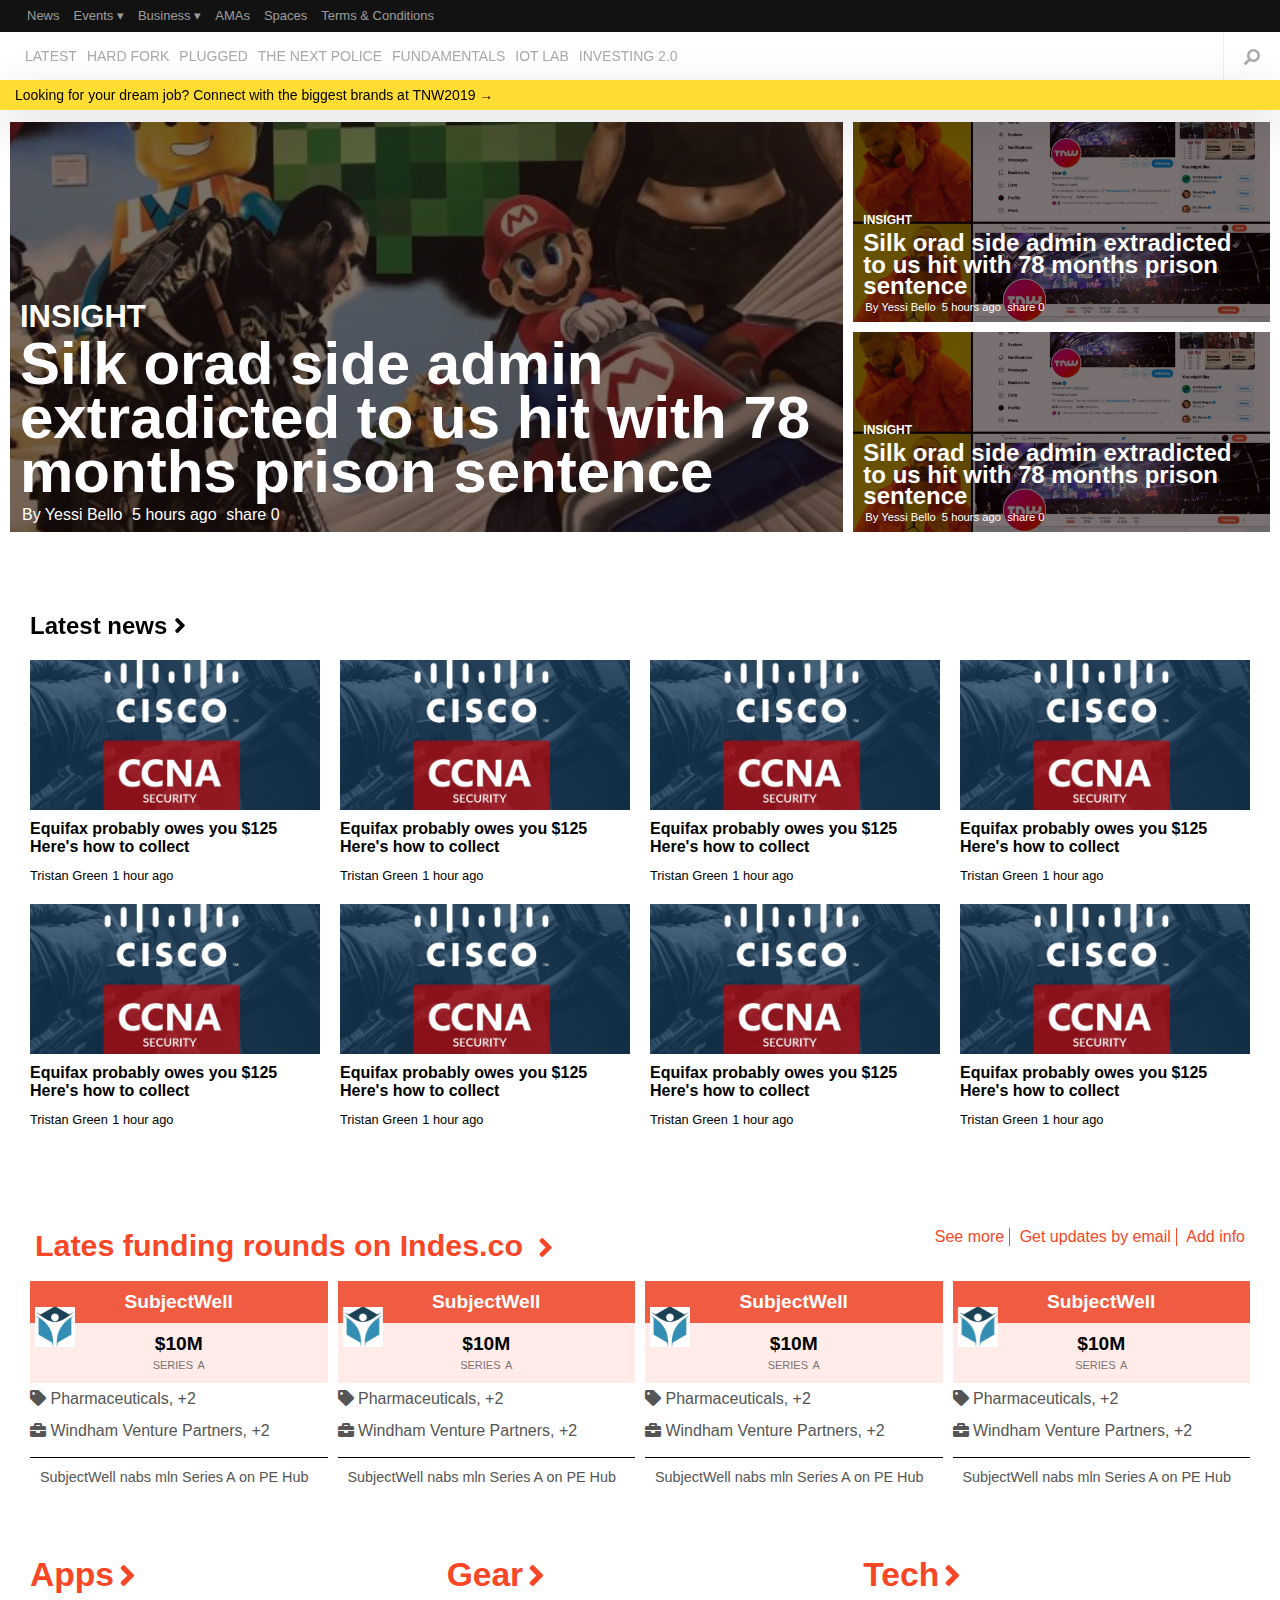
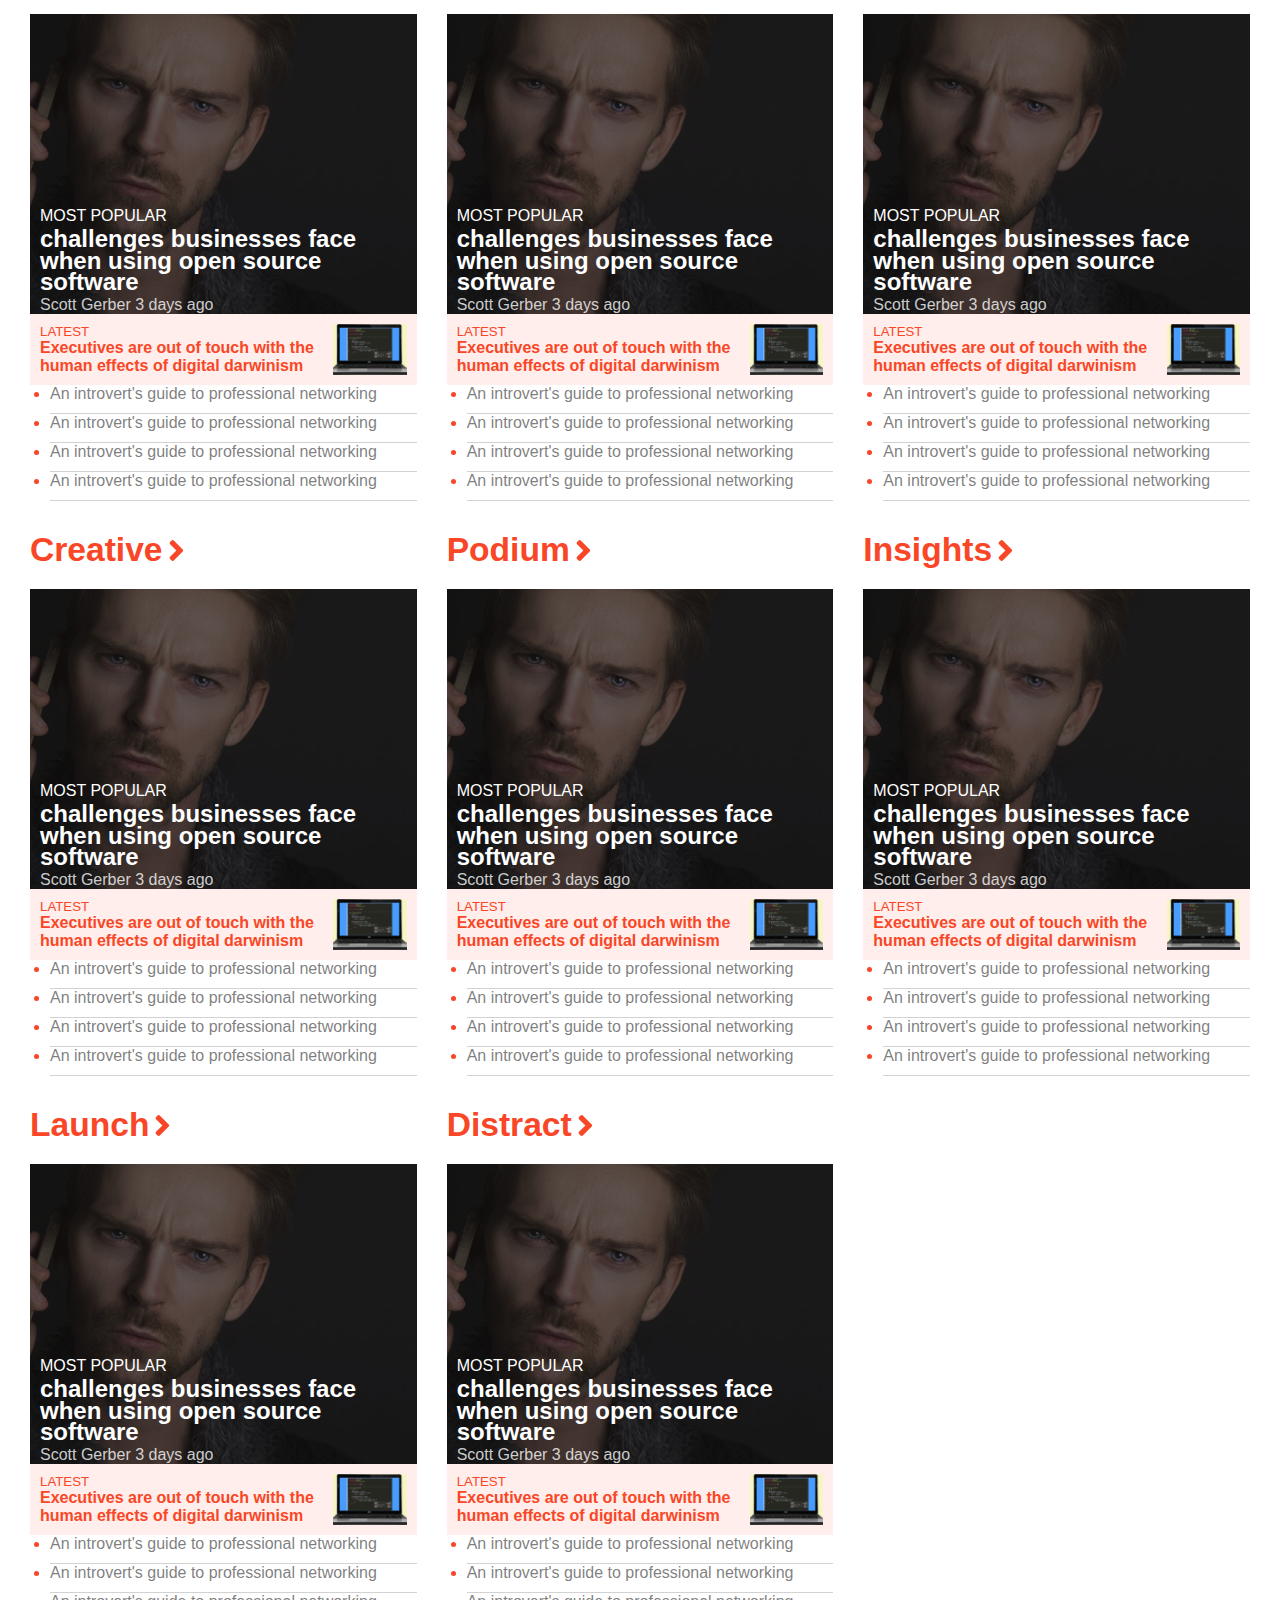
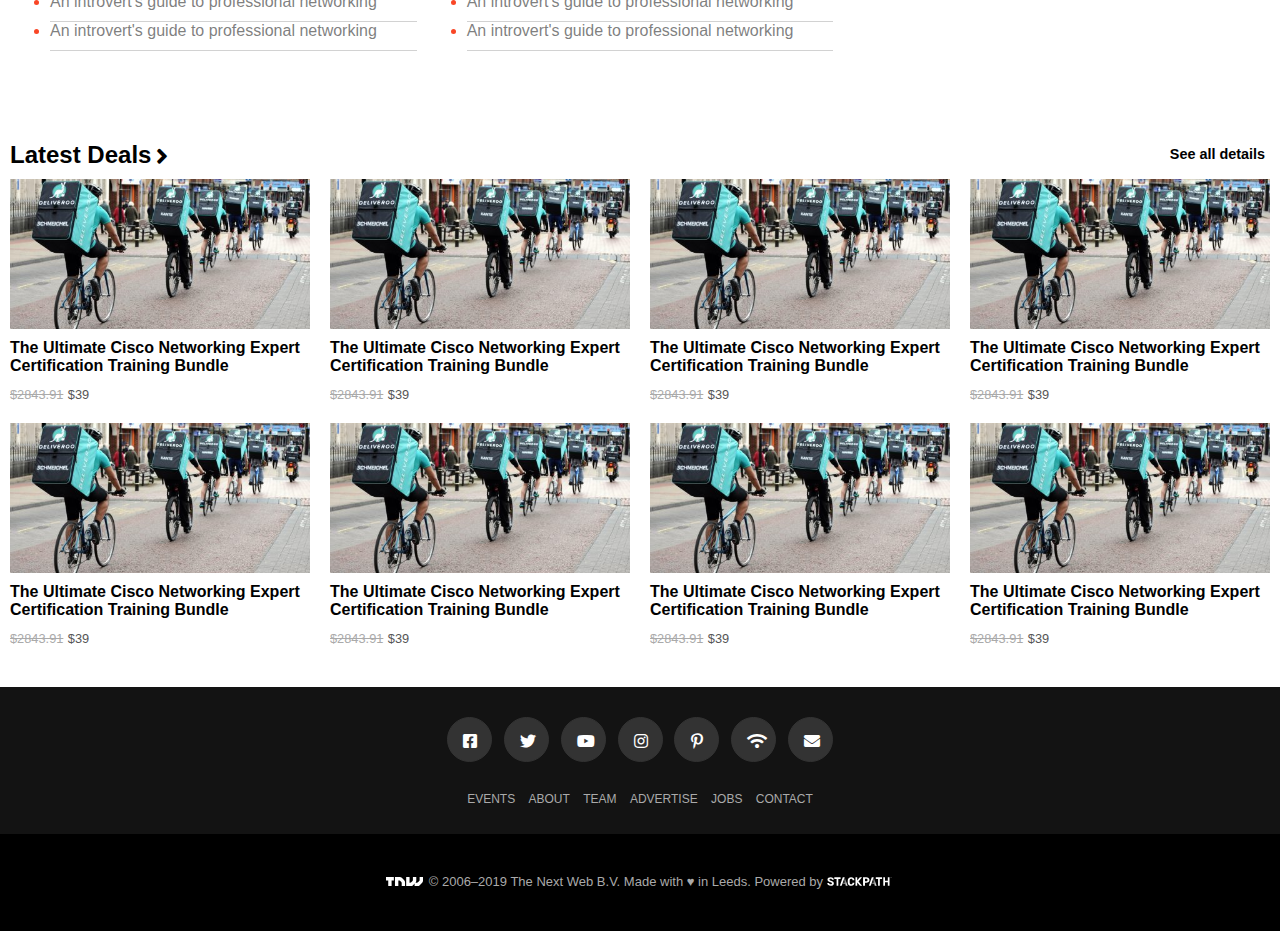
==== commit 513f2206: "Nav Bar: -> Left icon on the same line as logo line fixed, navigation changed to fixed position :)" ====
--- a/index.html
+++ b/index.html
@@ -68,7 +68,7 @@
           </div>
       </header>
 
-      <main>
+      <main class="main">
             <section id="grid-one"> <h2 style="display: none;">sss</h2>
                 <article id="grid-one-div-one">
                     <div style="display: none;" id="displaced-div">
--- a/css/style.css
+++ b/css/style.css
@@ -1061,6 +1061,21 @@
     .topnav,
     .mainnav {
 		padding-left: 20px;
+	}
+	.topnav, .nav, .navmsg{
+		position: fixed;
+	}
+	.nav{
+		top: 32px;
+	}
+	.navmsg{
+		top: 80px;
+	}
+	.topnav{
+		width:100%;
+    }
+    .main{
+        padding-top: 112px;
     }
     .logo{
         display: none;
@@ -1072,6 +1087,22 @@
 	.mainnav {
 		padding-left: 120px;
 	}
+	.topnav, .nav, .navmsg, .logo{
+		position: fixed;
+	}
+	.nav{
+		top: 32px;
+	}
+	.navmsg{
+		top: 80px;
+	}
+	.topnav{
+        width:100%;
+        z-index: 30;
+    }
+    .main{
+        padding-top: 112px;
+    }
     .logo {
 		display: block;
 		height: 80px;
@@ -1091,12 +1122,21 @@
     .topnav,
 	.mainnav {
 		display: none;
+		top: 0;
+	}
+	.nav{
+		top: 0;
+	}
+	.navmsg{
+		top: 48px;
 	}
     .logo {
 		display: block;
 		height: 48px;
 	}
-
+    .main{
+        padding-top: 80px;
+    }
 	.logo img {
 		padding-top: 16px;
     }
@@ -1116,7 +1156,7 @@
 		order: 3;
     }
     .navmsg {
-		font-size: 11px;
+        font-size: 11px;
 	}
 }
 /*
